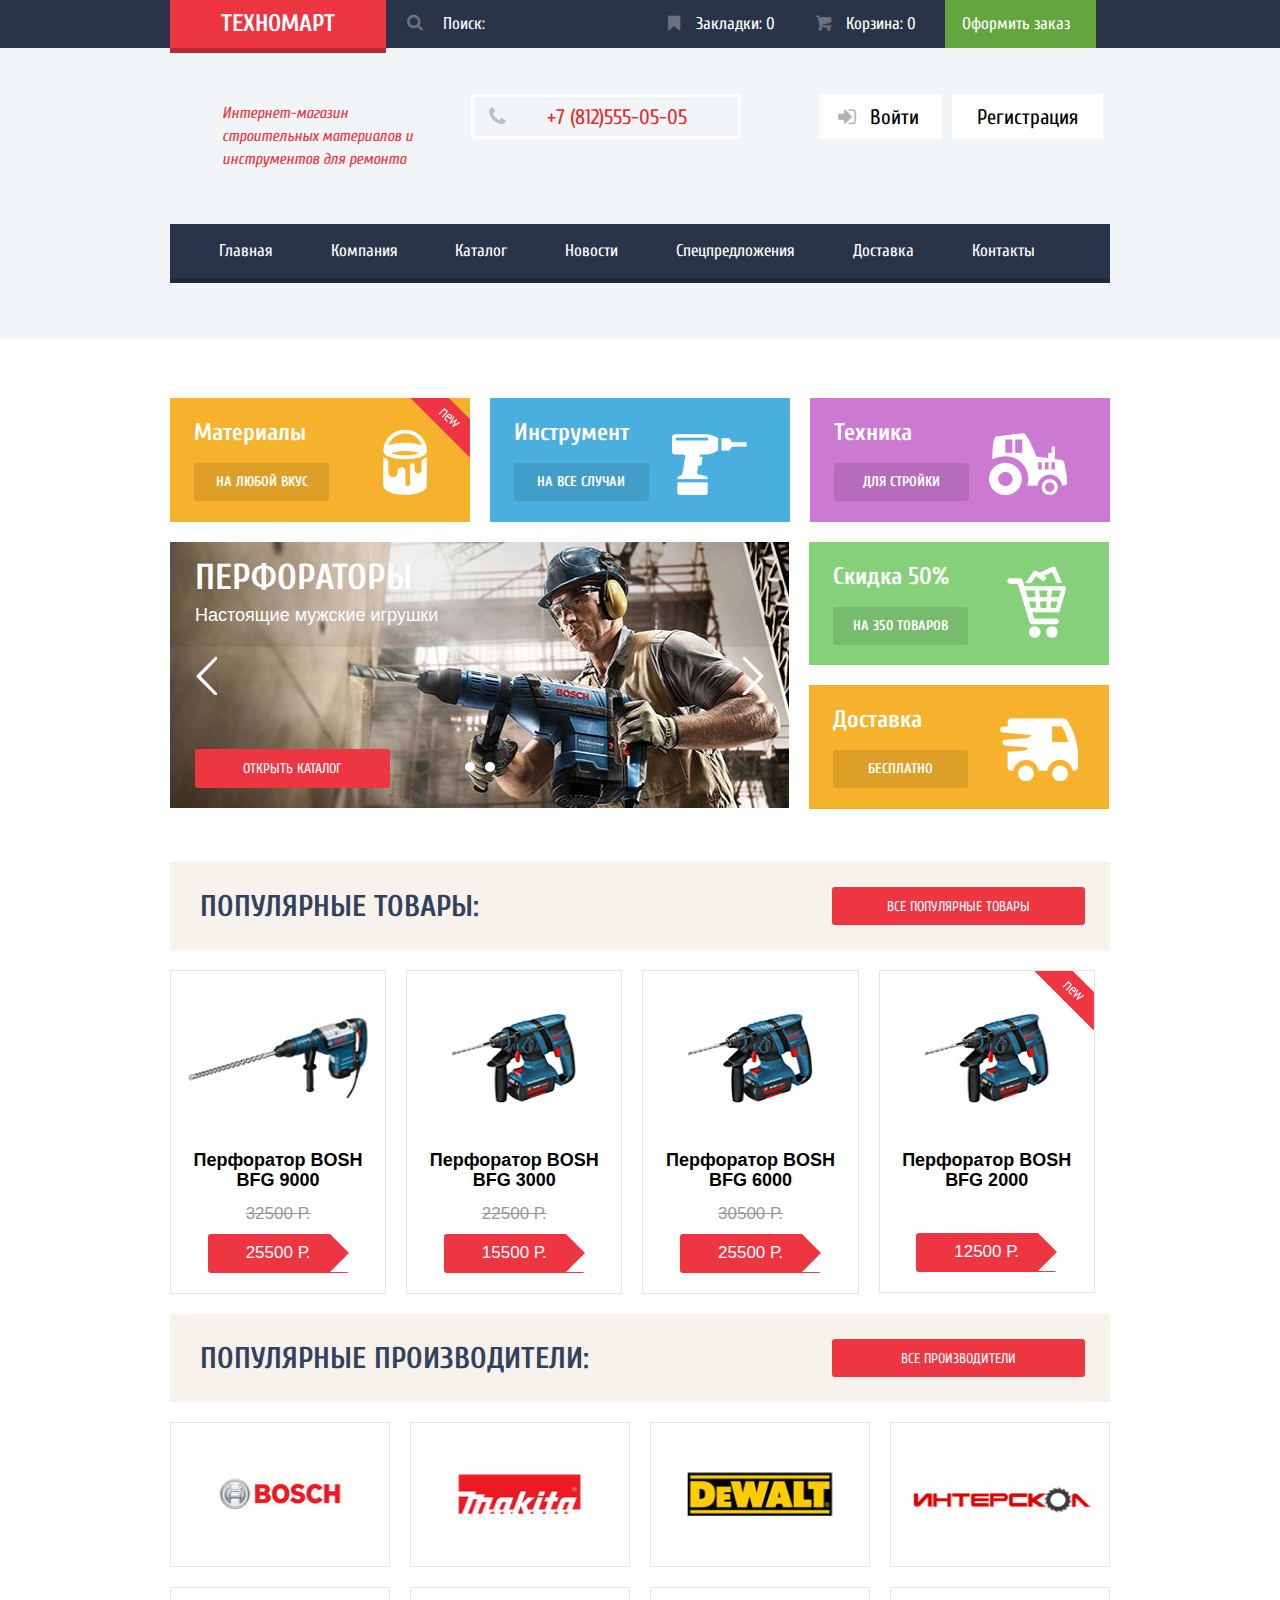
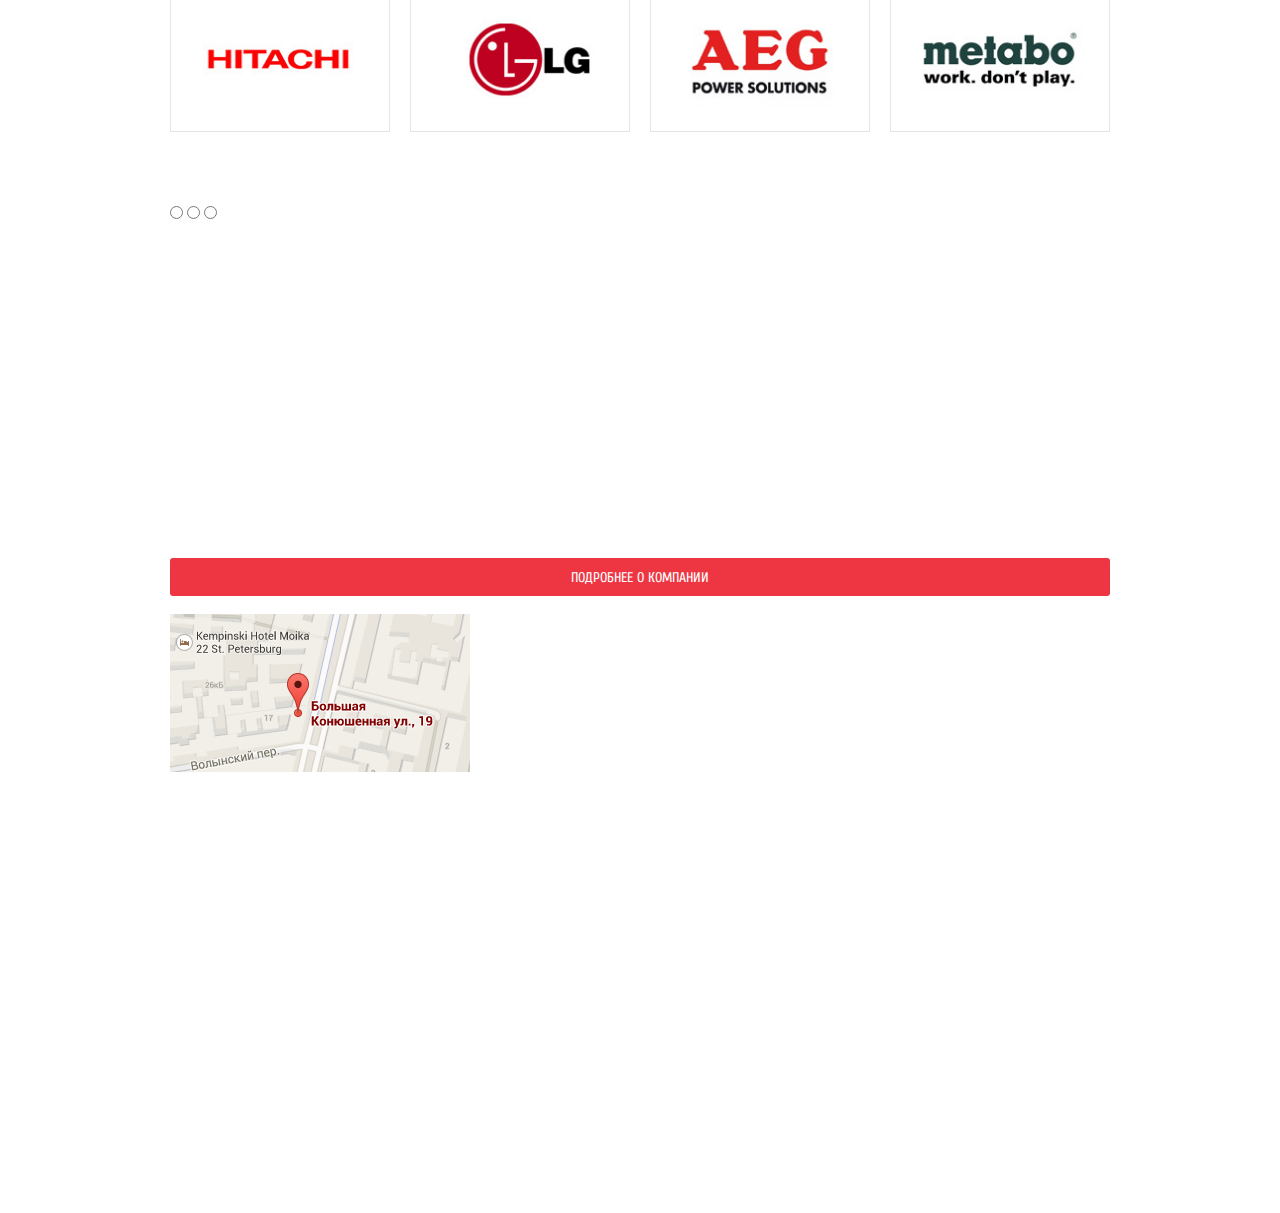
==== index.html @ 461e4fc9 "Стилизация главной" ====
<!DOCTYPE html>
<html>
  <head>
    <meta charset="utf-8">
    <meta http-equiv="X-UA-Compatible" content="IE=edge,chrome=1">
    <title>Техномарт</title>
    <meta name="description" content="">
    <meta name="viewport" content="width=device-width">
    <link href="https://fonts.googleapis.com/css?family=Cuprum:400,400i,700,700i&subset=cyrillic" rel="stylesheet">
    <link href="https://fonts.googleapis.com/css?family=PT+Sans:400,700&subset=cyrillic" rel="stylesheet">
    <link rel="stylesheet" href="css/normalize.css">
    <link rel="stylesheet" href="css/style.css">
  </head>
  <body>
    <header class="page-header">
     <div class="header-user-order clearfix">
      <div class="container">
        <h1 class="page-title">
          <a href="#" class="index-link">Техномарт</a>
        </h1>
        <div class="search-form icon-search">
          <form action="#" method="get">
            <input  class="search-input" type="search" id="search" value="Поиск: ">
            <label for="search"></label>
          </form>
        </div>
        <a href="bookmarks.html" class="user-bookmarks icon-bookmark">Закладки: <span class="bookmarks-value">0</span></a>
        <a href="basket.html" class="user-basket icon-basket">Корзина: <span class="basket-value">0</span></a>
        <a href="order.html" class="user-order-btn">Оформить заказ</a>
      </div>
     </div>
     <div class="container">
      <div class="header-user-block clearfix">
        <div class="shop-title">
          <p>Интернет-магазин строительных материалов и инструментов для ремонта<p>
        </div>
        <div class="shop-contact">
          <a href="tel:812 555 05 05" class="contact-phone icon-phone">+7 (812)555-05-05</a>
          <p class="contact-address">г. Санкт-Петербург, ул. Б. Конюшенная, д. 19/8</p>
        </div>
        <div class="shop-login">
          <a href="#" class="btn login icon-login">Войти</a>
          <a href="#" class="btn register">Регистрация</a>
        </div>
        <div class="shop-logged" style="display: none;">
          <a href="#" class="login ico-login logged">Равшан Джамшутович</a>
          <a href="#" class="order">Мои заказы</a>
          <a href="#" class="account">Личный кабинет</a>
        </div>
      </div>
      <div class="header-page-menu">
        <nav class="header-menu">
          <ul>
            <li><a href="#">Главная</a></li>
            <li><a href="#">Компания</a></li>
            <li><a href="catalog.html">Каталог</a></li>
            <li><a href="#">Новости</a></li>
            <li><a href="#">Спецпредложения</a></li>
            <li><a href="#">Доставка</a></li>
            <li><a href="#">Контакты</a></li>
          </ul>
        </nav>
      </div>
     </div>
    </header>
    <main class="container">
      <section class="page-content">
        <article class="content-item sizer-content item_ylw new">
          <p class="item-desc">Материалы</p>
          <a href="#" class="item-btn">На любой вкус</a>
        </article>
        <article class="content-item sizer-content item_bl">
          <p class="item-desc">Инструмент</p>
          <a href="#" class="item-btn">На все случаи</a>
        </article>
        <article class="content-item sizer-content item_prl">
          <p class="item-desc">Техника</p>
          <a href="#" class="item-btn">Для стройки</a>
        </article>
        <article class="slider">
          <button class="btn btn-left" type="button">Влево</button>
          <button class="btn btn-right" type="button">Вправо</button>
          <div class="slide-dots">
            <span class="dots dot-active"></span>
            <span class="dots"></span>
          </div>
          <div class="slider-inner">
            <div class="slide slide-show">
              <h3 class="slide-title">
                Перфораторы
              </h3>
              <p class="slide-desc">Настоящие мужские игрушки</p>
              <a href="catalog.html" class="link slide-btn">Открыть каталог</a>
            </div>
            <div class="slide">
              <h3 class="slide-title">
                Дрели
              </h3>
              <p class="slide-desc">Соседям на радость!</p>
              <a href="#" class="slide-btn">Открыть каталог</a>
            </div>
          </div>
        </article>
        <article class="content-item sizer-content item_grn">
          <p class="item-desc">Скидка 50%</p>
          <a href="#" class="item-btn">На 350 товаров</a>
        </article>
        <article class="content-item sizer-content item_ylw">
          <p class="item-desc">Доставка</p>
          <a href="#" class="item-btn">Бесплатно</a>
        </article>
      </section>
      <section class="popular-good">
        <div class="popular-header clearfix">
          <h2 class="popular-title">Популярные товары:</h2>
          <a href="#" class="link popular-link">Все популярные товары</a>
        </div>
        <div class="catalog-items">
          <article class="catalog-item sizer-catalog">
            <div class="item-hover">
              <a href="#" class=" item item-buy icon-basket">Купить</a>
              <a href="#" class=" item item-bookmark">В закладки</a>
            </div>
            <div class="catalog-item-img">
              <img width="220" height="175" src="img/catalog-item-1.png" alt="Перфоратор BOSH BFG 9000">
            </div>
            <h3 class="catalog-item-title">Перфоратор BOSH BFG 9000</h3>
            <p class="discount">32500 Р.</p>
            <p class="price">25500 Р.</p>
          </article>
          <article class="catalog-item sizer-catalog">
            <div class="item-hover">
              <a href="#" class="item item-buy icon-basket">Купить</a>
              <a href="#" class="item item-bookmark">В закладки</a>
            </div>
            <div class="catalog-item-img">
              <img width="220" height="175" src="img/catalog-item-2.png" alt="Перфоратор BOSH BFG 9000">
            </div>
            <h3 class="catalog-item-title">Перфоратор BOSH BFG 3000</h3>
            <p class="discount">22500 Р.</p>
            <p class="price">15500 Р.</p>
          </article>
          <article class="catalog-item sizer-catalog">
            <div class="item-hover">
              <a href="#" class="item item-buy icon-basket">Купить</a>
              <a href="#" class="item item-bookmark">В закладки</a>
            </div>
            <div class="catalog-item-img">
              <img width="220" height="175" src="img/catalog-item-3.png" alt="Перфоратор BOSH BFG 6000">
            </div>
            <h3 class="catalog-item-title">Перфоратор BOSH BFG 6000</h3>
            <p class="discount">30500 Р.</p>
            <p class="price">25500 Р.</p>
          </article>
          <article class="catalog-item sizer-catalog new">
            <div class="item-hover">
              <a href="#" class="item item-buy icon-basket">Купить</a>
              <a href="#" class="item item-bookmark">В закладки</a>
            </div>
            <div class="catalog-item-img">
              <img width="220" height="175" src="img/catalog-item-2.png" alt="Перфоратор BOSH BFG 9000">
            </div>
            <h3 class="catalog-item-title">Перфоратор BOSH BFG 2000</h3>
            <p class="discount"></p>
            <p class="price">12500 Р.</p>
          </article>
        </div>
      </section>
      <section class="popular-maker">
        <div class="popular-header clearfix">
          <h2 class="popular-title">Популярные производители:</h2>
          <a href="#" class="link popular-link">Все производители</a>
        </div>
        <div class="maker-block">
          <a class="maker-link" href="#">
            <img src="img/bosch.jpg" alt="BOSCH" width="218" height="143">
          </a>
          <a class="maker-link" href="#">
            <img src="img/makita.jpg" alt="MAKITA" width="218" height="143">
          </a>
          <a class="maker-link" href="#">
            <img src="img/dewalt.jpg" alt="DEWALT" width="218" height="143">
          </a>
          <a class="maker-link" href="#">
            <img src="img/interscol.jpg" alt="ИНТЕРСКОЛ" width="218" height="143">
          </a>
          <a class="maker-link" href="#">
            <img src="img/hitachi.jpg" alt="HITACHI" width="218" height="143">
          </a>
          <a class="maker-link" href="#">
            <img src="img/lg.jpg" alt="LG" width="218" height="143">
          </a>
          <a class="maker-link" href="#">
            <img src="img/aeg.jpg" alt="AEG" width="218" height="143">
          </a>
          <a class="maker-link" href="#">
            <img src="img/metabo.jpg" alt="METABO" width="218" height="143">
          </a>
        </div>
      </section>
      <section class="service">
        <h2 class="service-title">Сервисы</h2>
        <p class="service-desc">Хороший интернет магазин отличается от плохого не только ценами!<br>Мы стараемся изо всех сил, чтобы ваши покупки были приятными.</p>
        <div class="service-features">
          <div class="features-tab">
            <input type="radio" name="radio-btn" id="tab-1">
            <input type="radio" name="radio-btn" id="tab-2">
            <input type="radio" name="radio-btn" id="tab-3">
            <div class="tab-controls">
              <label for="tab-1" class="tab-toggle">Доставка</label>
              <label for="tab-2" class="tab-toggle">Гарантия</label>
              <label for="tab-3" class="tab-toggle">Кредит</label>
            </div>
            <div class="features-desc">
              <div class="desc-block">
                <div class="desc-text-block">
                  <h2 class="desc-title">Доставка</h2>
                  <p class="desc-text">Мы с удовольствием доставим ваш товар прямо к вашему подъезду совершенно бесплатно! Ведь мы неплохо заработаем, поднимая его на ваш на этаж!</p>
                </div>
              </div>
              <div class="desc-block">
                <div class="desc-text-block">
                  <h2 class="desc-title">Гарантия</h2>
                  <p class="desc-text">Если купленный у нас товар поломается или заискрит, а также в случае пожара, спровоцированного его возгаранием, вы всегда можете быть уверены в нашей гарантии. Мы обменяем сгоревший товар на новый. Дом уж восстановите как-нибудь сами.</p>
                </div>
              </div>
              <div class="desc-block">
                <div class="desc-text-block">
                  <h2 class="desc-title">Кредит</h2>
                  <p class="desc-text">Если купленный у нас товар поломается или заискрит, а также в случае пожара, спровоцированного его возгаранием,  вы всегда можете быть уверены в нашей гарантии. Мы обменяем сгоревший товар на новый. Дом уж восстановите как-нибудь сами.</p>
                </div>
              </div>
            </div>
          </div>
        </div>
      </section>
      <section class="about-comp">
        <div class="company">
          <h2 class="company-title">Компания &laquo;ТЕХНОМАРТ&raquo;</h2>
          <p class="company-text">Настояший мужской шопинг начинаеться здесь! Огромный выбор товаров для ремонта и строительства не оставит равнодушными любителей сэкономить на гастарбайтерах.</p>
          <p class="company-text">Мы можем доставить ваш товар в самые отдаленные точки России!</p>
          <p class="company-list-title">Техномарт работает со многими транспортными компаниями:</p>
          <ul>
            <li>Деловые линии</li>
            <li>Автотрейдинг</li>
            <li>ЖелДорЭкспедиция</li>
          </ul>
          <a href="" class="link company-more-link">Подробнее о компании</a>
        </div>
        <div class="company-contact">
          <h2 class="company-title">Контакты</h2>
          <p class="company-text"></p>
          <div class="company-maps"><img src="img/img-map.png" alt="Местоположение Техномарта"></div>
          <a href="#" class="contact-link">Заблудились? Напишите нам</a>
        </div>
      </section>
    </main>
    <section class="footer-menu">
      <div class="container">
        <div class="menu-title">
          <a href="#" class="index-link">Техномарт</a>
        </div>
        <ul class="footer-menu">
          <li><a href="#">Компания</a></li>
          <li><a href="#">Новости</a></li>
          <li><a href="#">Каталог</a></li>
          <li><a href="#">Доставка</a></li>
          <li><a href="#">Контакты</a></li>
        </ul>
        <div class="address">
          <p class="address-text">г. Санкт-Петербург, ул. Б. Конюшенная, д. 19/8<br><a href="tel:812 555 05 55" class="address-tel">+7 (812) 555-05-55</a></p>
        </div>
        <ul class="good-menu">
          <li><a href="#">Материалы</a></li>
          <li><a href="#">Техника</a></li>
          <li><a href="#">Инструменты</a></li>
          <li><a href="#">Спецпредложения</a></li>
        </ul>
      </div>
    </section>
    <footer class="page-footer">
      <div class="footer-copyright">
        <p>&copy; 2010-2016 Компания &laquo;Техномарт&raquo;<br>Все права защищены</p>
      </div>
      <div class="footer-social">
        <a href="#" class="social social-vk">ВК</a>
        <a href="#" class="social social-fb">ФБ</a>
        <a href="#" class="social social-inst">ИНСТ</a>
      </div>
      <div class="feedback">
        <p class="feedback-text">Обратная связь:<a href="mailto:mail@htmlacademy.ru" class="feedback-link">mail@htmlacademy.ru</a></p>
        <p class="feedback-text">Разработано - <a href="https://htmlacademy.ru" class="feedback-link">htmlacademy.ru</a></p>
      </div>
    </footer>
  </body>
</html>
---- css/style.css ----
@font-face {
  font-weight: normal;
  font-style: normal;

  font-family: "symbols-technomart";
  src: url("../fonts/symbols-technomart.woff") format("woff"),
       url("../fonts/symbols-technomart.woff2") format("woff2");
}

[class^="icon-"]::before,
[class*=" icon-"]::before {
  display: inline-block;
  width: 1em;
  margin-right: 0.8em;
  margin-left: 0.2em;

  font-weight: normal;
  line-height: 1em;
  font-family: "symbols-technomart";
  text-align: center;
  text-transform: none;
  text-decoration: inherit;
  font-style: normal;
  font-variant: normal;

  speak: none;
  opacity: 0.3;
  -webkit-transition: all 0.2s linear;
  transition: all 0.2s linear;
}

[class^="icon-"]:hover::before,
[class*=" icon-"]:hover::before {
  opacity: 1;
}

[class^="icon-"]:active::before,
[class*=" icon-"]:active::before {
  opacity: 0.5;
}

.icon-left::before { content: "\3c"; } /* "&lt;" */
.icon-right::before { content: "\3e"; } /* "&gt;" */
.icon-basket::before { content: "\62"; } /* "b" */
.icon-facebook::before { content: "\66"; } /* "f" */
.icon-twitter::before { content: "\74"; } /* "t" */
.icon-vk::before { content: "\76"; } /* "v" */
.icon-up::before { content: "\2c4"; } /* "˄" */
.icon-down::before { content: "\2c5"; } /* "˅" */
.icon-left-big::before { content: "\2190"; } /* "←" */
.icon-right-big::before { content: "\2192"; } /* "→" */
.icon-login::before { content: "\2386"; } /* "⎆" */
.icon-logout::before { content: "\241b"; } /* "␛" */
.icon-up-dir::before { content: "\25b2"; } /* "▲" */
.icon-down-dir::before { content: "\25bc"; } /* "▼" */
.icon-circle::before { content: "\25cb"; } /* "○" */
.icon-circle-dot::before { content: "\25cf"; } /* "●" */
.icon-star::before { content: "\2605"; } /* "★" */
.icon-check-off::before { content: "\2610"; } /* "☐" */
.icon-check-on::before { content: "\2611"; } /* "☑" */
.icon-youtube::before { content: "\f39e"; } /* "" */
.icon-home::before { content: "🏠"; } /* "\1f3e0" */
.icon-user::before { content: "👨"; } /* "\1f468" */
.icon-phone::before { content: "📞"; } /* "\1f4de" */
.icon-instagramm::before { content: "📷"; } /* "\1f4f7" */
.icon-search::before { content: "🔍"; } /* "\1f50d" */
.icon-bookmark::before { content: "🔖"; } /* "\1f516" */

body {
  margin: 0;
  padding: 0;

  font-weight: 400;
  font-size: 14px;
  line-height: 18px;
  font-family: 'Cuprum', 'Arial', sans-serif;
  color: #fff;
}

.container {
  max-width: 960px;
  margin: 0 auto;
  padding: 0 10px;
}

h1, h2, h3, p {
  margin: 0;
}

a {
  display: block;

  font-size: 17px;
  line-height: 17px;
  text-decoration: none;
  color: #ffffff;

  -webkit-transition: all 0.2s linear;

  transition: all 0.2s linear;
}

.link {
  padding: 11px 0 9px;

  font-size: 14px;
  line-height: 1.3em;
  text-align: center;
  text-transform: uppercase;

  background: #ee3643;
  border-radius: 3px;
}

.link:hover {
  background: #ca2c37;
}

.link:active {
  background: #ba2732;
}

.new::before {
  content: '';
  position: absolute;
  top: 0;
  right: 0;
  z-index: 10;

  width: 60px;
  height: 60px;

  background: url(../img/new-figure.png) no-repeat;
}

.sizer-content {
  width: 31.9%;
}

.sizer-catalog {
  width: 23%;
}

.clearfix::after {
  content: '';

  display: table;
  clear: both;
}

/*====Style Header====*/
.page-header {
  margin-bottom: 60px;
  padding-bottom: 60px;

  font-size: 0;

  background: #f1f5f7;
}

.header-user-order {
  margin-bottom: 46px;

  background: #293449;
}

.header-user-order .page-title,
.header-user-order a,
.header-user-order .search-form,
.header-user-order form{
  display: inline-block;
  vertical-align: top;
}

.header-user-order .page-title {
  width: 23%;

  text-align: center;

  background: hsl(356, 84%, 57%);
  box-shadow: 0 5px 0 hsl(356, 63%, 44%);
}

.header-user-order .page-title:hover {
  background: hsl(356, 64%, 48%);
  box-shadow: 0 5px 0 hsl(356, 63%, 37%);
}

.header-user-order .page-title:active {
  background: hsl(356, 65%, 44%);\
  box-shadow: 0 5px 0 hsl(356, 63%, 34%);
}

.page-title .index-link {
  padding: 0.5em 0 0.5em;

  font-size: 24px;
  line-height: 1em;
  text-transform: uppercase;
}

.header-user-order .search-form {
  width: 27.5%;
  padding: 14px 17px 10px;

  font-size: 17px;
  line-height: 18px;
}

.search-form .search-input {
  font-size: 17px;
  line-height: 18px;
  color: #fff;

  background: transparent;
  border: none;
  outline: none;
}

.search-form:hover,
.header-user-order .user-bookmarks:hover,
.header-user-order .user-basket:hover {
  background: #212a3a;
}

.header-user-order .user-bookmarks:active,
.header-user-order .user-basket:active {
  opacity: 0.5;
}

.header-user-order .user-bookmarks,
.header-user-order .user-basket,
.header-user-order .user-order-btn {
  width: 16%;
  padding: 15px 17px 15px;

  font-size: 17px;
  line-height: 18px;
}

.header-user-order .user-order-btn {
  background: #63a63e;
}

.header-user-order .user-order-btn:hover {
  background: #5fbb2d;
}

.header-user-order .user-order-btn:active {
  opacity: 0.6;
}

.header-user-block {
  margin-bottom: 44px;
}

.header-user-block .shop-title {
  float: left;
  width: 32%;
  padding: 8px 52px;

  font-size: 16px;
  font-weight: inherit;
  line-height: 1.45em;
  font-style: italic;
  color: #ee3643;
}

.header-user-block .shop-contact {
  float: left;
  width: 28.7%;

  text-align: center;
}

.shop-contact .contact-phone {
  padding: 9px 0 9px;
  padding-right: 42px;

  font-size: 21px;
  line-height: 0.86em;
  color: #e9292a;

  border: 3px solid #fff;
}

.shop-contact .contact-address {
  font-size: inherit;
  line-height: 24px;
  color: #000;
}

.shop-contact .icon-phone::before,
.shop-contact .icon-phone:hover::before {
  margin-right: 40px;

  color: #b7bfc8;
  opacity: 1;
}


.header-user-block .shop-login {
  float: right;
  width: 31%;
}

.shop-login .btn {
  display: inline-block;
  padding: 12px 25px;

  font-size: 21px;
  line-height: 0.86em;
  color: #000;

  background: hsl(0, 0%, 100%);
}

.shop-login .btn:hover {
  color: #ee3643;
}

.shop-login .btn:hover::before {
  color: #32425c;
}

.shop-login .btn:active {
  color: rgba(0, 0, 0, 0.6);
}

.shop-login .login {
  margin-right: 10px;
  padding-left: 14px;
  padding-right: 23px;
}

.shop-login .login:before {
  margin-right: 0.6em;
}

.shop-login .register {
  padding: 14px 25px 13px;
}

.header-page-menu {
  background: #293449;
}

.header-menu ul {
  margin: 0;
  padding: 0 20px;
  list-style: none;

  box-shadow: 0 5px 0 0 #212a3a;
}

.header-menu li {
  display: inline-block;
  vertical-align: top;
  font-size: 0;
}

.header-menu a {
  padding: 1.1em 1.7em 1.1em;

  font-size: 17px;
  line-height: 1em;
}

.header-menu a:hover {
  background: #212a3a;
}

.header-menu a:active {
  opacity: 0.6;
}

/*====Main Content====*/
.page-content {
  margin-bottom: 53px;

  font-size: 0;
}

.page-content article {
  display: inline-block;
  vertical-align: top;
}

.page-content .content-item {
  position: relative;

  padding: 0.84em 1em;
  margin-right: 20px;
  margin-bottom: 20px;

  font-size: 24px;
  font-weight: 700;
  line-height: 1.25em;

  background-repeat: no-repeat;
  background-position: bottom 27px right 43px;

}

.page-content .content-item:nth-child(3n),
.page-content .item_grn {
  margin-right: 0;
}

.item_ylw {
  background: #f6b22d;
  background-image: url(../img/paint-item.png);
}

.item_ylw:last-of-type {
  margin-right: 0;
  margin-bottom: 0;

  background-image: url(../img/auto-item.png);
  background-position: bottom 28px right 31px;
}

.item_bl {
  background: #4aafde;
  background-image: url(../img/dril-item.png);
  background-position: bottom 29px right 28px;
}

.item_prl {
  background: #cc79d1;
  background-image: url(../img/tractor-item.png);
  background-position: bottom 30px right 31px;
}

.item_grn {
  background: #85d179;
  background-image: url(../img/basket-item.png);
  background-position: bottom 25px right 45px;
}

.content-item .item-btn {
  width: 135px;
  margin-top: 15px;
  padding: 10px 0;

  font-size: 14px;
  line-height: 1.3em;
  text-transform: uppercase;
  text-align: center;

  background: rgba(0, 0, 0, 0.1);
  border-radius: 3px;
}

.content-item .item-btn:hover {
  background: rgba(0, 0, 0, 0.2);
}

.content-item .item-btn:active {
  background: rgba(0, 0, 0, 0.3);
}

.page-content .slider {
  position: relative;

  float: left;
  width: 65.9%;
  margin-right: 20px;
  overflow: hidden;
}


.slider .btn {
  position: absolute;

  width: 22px;
  height: 40px;

  background: url(../img/spritesheet.png) no-repeat;
  border: none;
  outline: none;
  cursor: pointer;
}

.slider .btn-left {
  top: 50%;
  left: 25px;

  margin-top: -20px;

  background-position: -9px -9px;
}

.slider .btn-right {
  top: 50%;
  right: 25px;

  margin-top: -20px;

  background-position: -52px -9px;
}

.slider .slide-dots {
  position: absolute;
  left: 50%;
  bottom: 36px;

  margin-left: -15px;

  width: 30px;
  height: 10px;
}

.slide-dots .dots {
  display: inline-block;

  width: 10px;
  height: 10px;
  margin-right: 10px;

  background: #fff;
  border: 2px solid #fff;
  border-radius: 50%;
}

.slide-dots .dots:last-child {
  margin-right: 0;
}

.dot-active {
  background: #ee3643;
}

.slider .slider-inner {
  font-size: 0;
}

.slider-inner .slide {
  display: none;
  vertical-align: top;
  width: 100%;
  min-height: 266px;
  padding: 20px 25px;

  background: url(../img/slide-1.png) no-repeat 100% 100%;
}

.slider-inner .slide:last-of-type {
  background-image: url(../img/slide-2.png);
}

.slide .slide-title {
  margin-bottom: 10px;

  font-size: 36px;
  font-weight: 700;
  line-height: 0.9em;
  text-transform: uppercase;
}

.slide .slide-desc {
  font-size: 18px;
  line-height: 1.3em;
  font-family: 'PTsans', sans-serif;
}

.slide .slide-btn {
  position: absolute;
  bottom: 20px;

  width: 195px;
}

.slider-inner .slide-show {
  display: block;
}

/*====Popular Good====*/
.popular-good {
  margin-bottom: 20px;
}

.popular-header {
  width: 100%;
  margin-bottom: 20px;
  padding: 25px 25px 25px 30px;

  background: #f7f3ec;
}

.popular-header .popular-title {
  float: left;
  margin-top: 5px;

  font-size: 30px;
  line-height: 1em;
  text-transform: uppercase;
  color: #32425c;
}

.popular-header .popular-link {
  float: right;
  width: 253px;
}

.popular-good .catalog-items {
  font-size: 0;
}

.catalog-items .catalog-item {
  position: relative;

  display: inline-block;
  vertical-align: top;
  margin-right: 20px;

  font-family: 'PTsans', sans-serif;
  text-align: center;

  border: 1px solid #e5e5e5;
}

.catalog-items .catalog-item:nth-child(4n) {
  margin-right: 0;
}

.catalog-item .item-hover {
  position: absolute;
  top: 0;
  left: 0;

  display: none;
  width: 100%;
  height: 175px;
  padding: 40px 0;

  text-align: center;
  text-transform: uppercase;

  background: #fff;
}

.item-hover .item {
  width: 141px;
  margin: 0 auto;
  padding: 10px;

  font-size: 14px;
  font-family: 'Cuprum', sans-serif;
  line-height: 1.3em;

  border-radius: 3px;
}

.item-hover .item-buy {
  margin-bottom: 7px;

  color: #fff;

  background: #63a63e;
  box-shadow: inset  0 -3px 0 0 #367315;
}

.item-hover .item-buy:hover {
  background-color: #5fbb2d;
}

.item-hover .item-buy:active {
  background-color: #518534;
  box-shadow: none;
}

.item-hover .item-bookmark {
  padding: 7px;
  color: #32425c;
  background: #fff;
  border: 3px solid #63a63e;
}

.item-hover .item-bookmark:hover {
  border-color: #32425c;
}

.item-hover .item-bookmark:active {
  border-color: #32425c;
  opacity: 0.3;
}

.catalog-item .catalog-item-img {
  width: 100%;
  height: 175px;

  margin-bottom: 5px;
}

.catalog-item-img img {
  max-width: 100%;
}

.catalog-item .catalog-item-title {
  padding: 0 20px;
  margin-bottom: 15px;

  font-size: 18px;
  line-height: 1.1em;
  color: #000;
}

.catalog-item .discount {
  min-height: 17px;
  margin-bottom: 11px;

  font-size: 17px;
  line-height: 1.05em;
  color: #999;
  text-decoration: line-through;
}

.catalog-item .price {
  position: relative;
  width: 141px;
  padding: 10px 0 11px;
  margin: 0 auto 20px;;

  font-size: 17px;
  line-height: 1.05em;

  background: #ee3643;
  border-radius: 3px;
  cursor: default;
}

.catalog-item .price::after {
  content: '';

  position: absolute;
  top: 0;
  right: -19px;

  width: 0;
  height: 0;
  border: 19px solid #fff;
  border-left-color: #ee3643;
}

.catalog-item:hover .item-hover {
  display: block;
}

/*====Popular Maker====*/
.popular-maker .maker-block {
  font-size: 0;
}

.maker-block .maker-link {
  display: inline-block;
  vertical-align: top;
  width: 220px;
  height: 145px;
  margin-right: 20px;
  margin-bottom: 20px;

  border: 1px solid #e5e5e5;
}

.maker-block .maker-link:nth-child(4n) {
  margin-right: 0;
}

/*====Pop*/
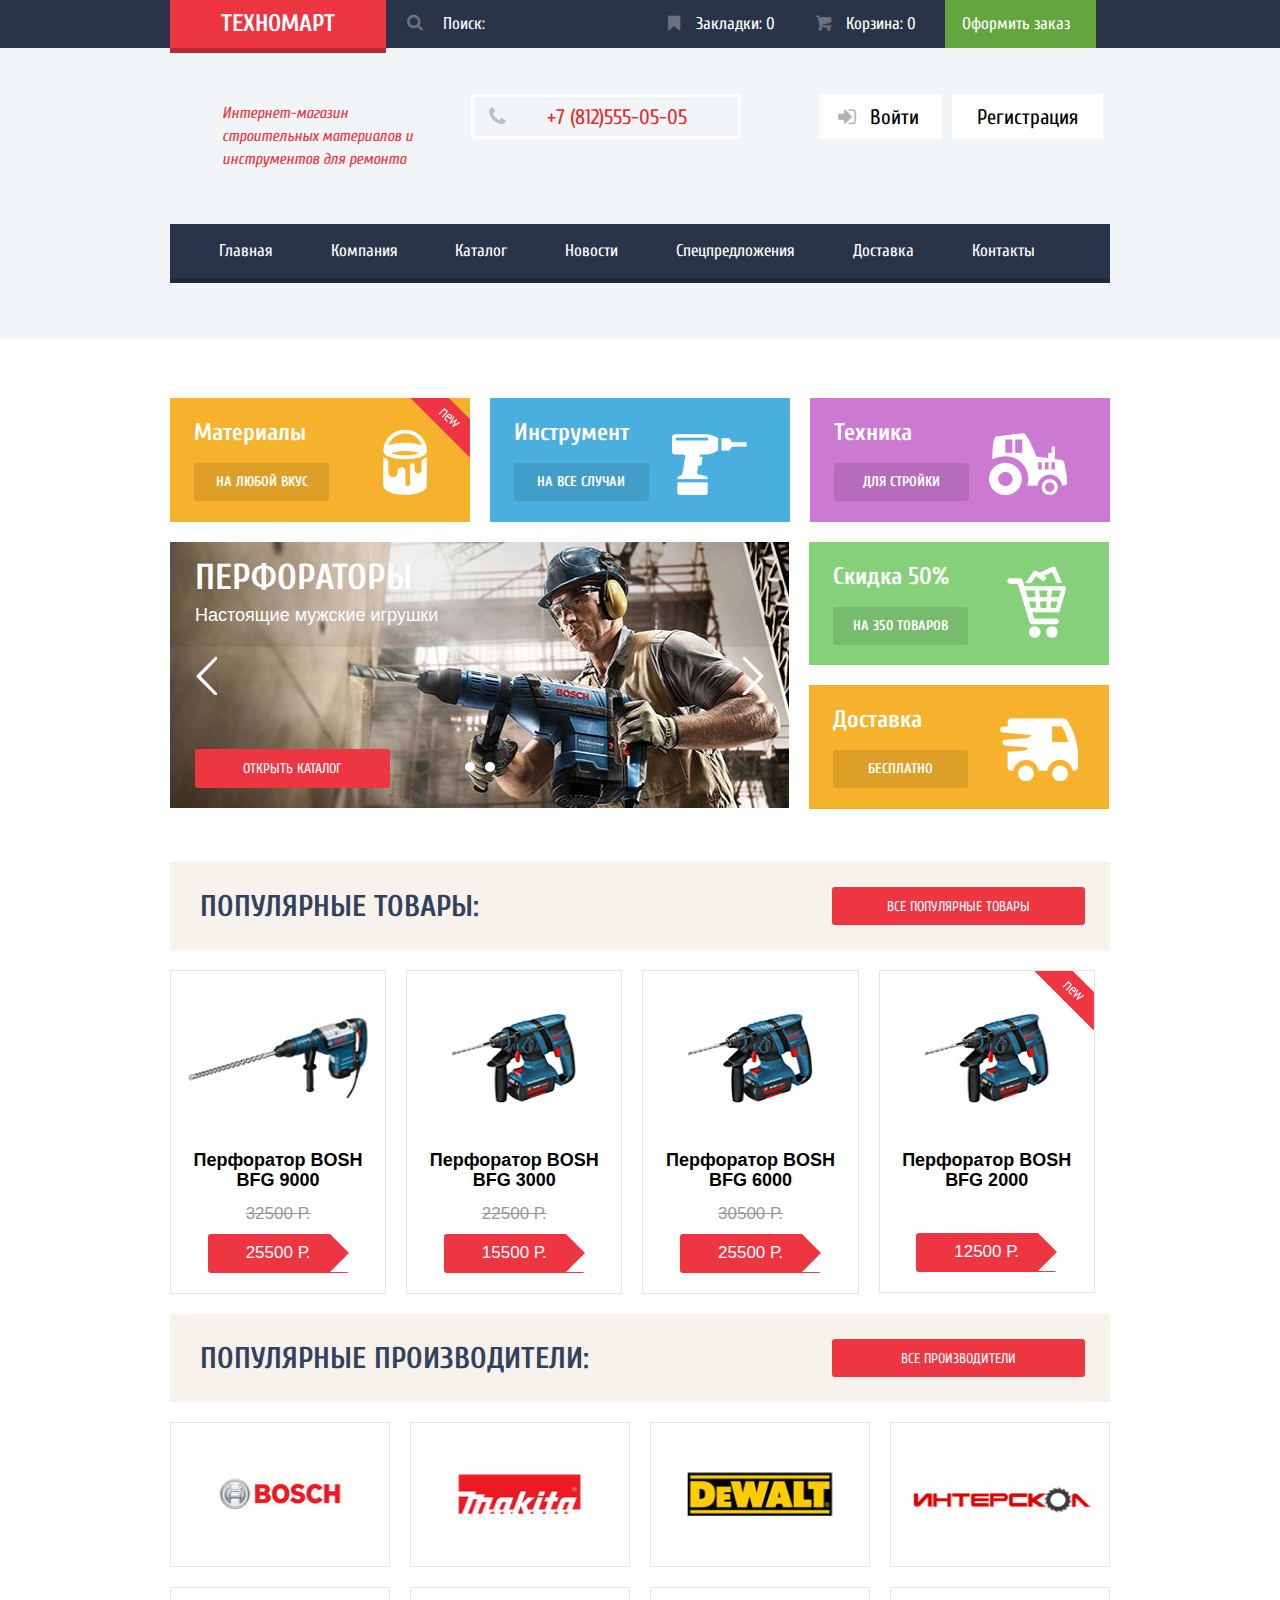
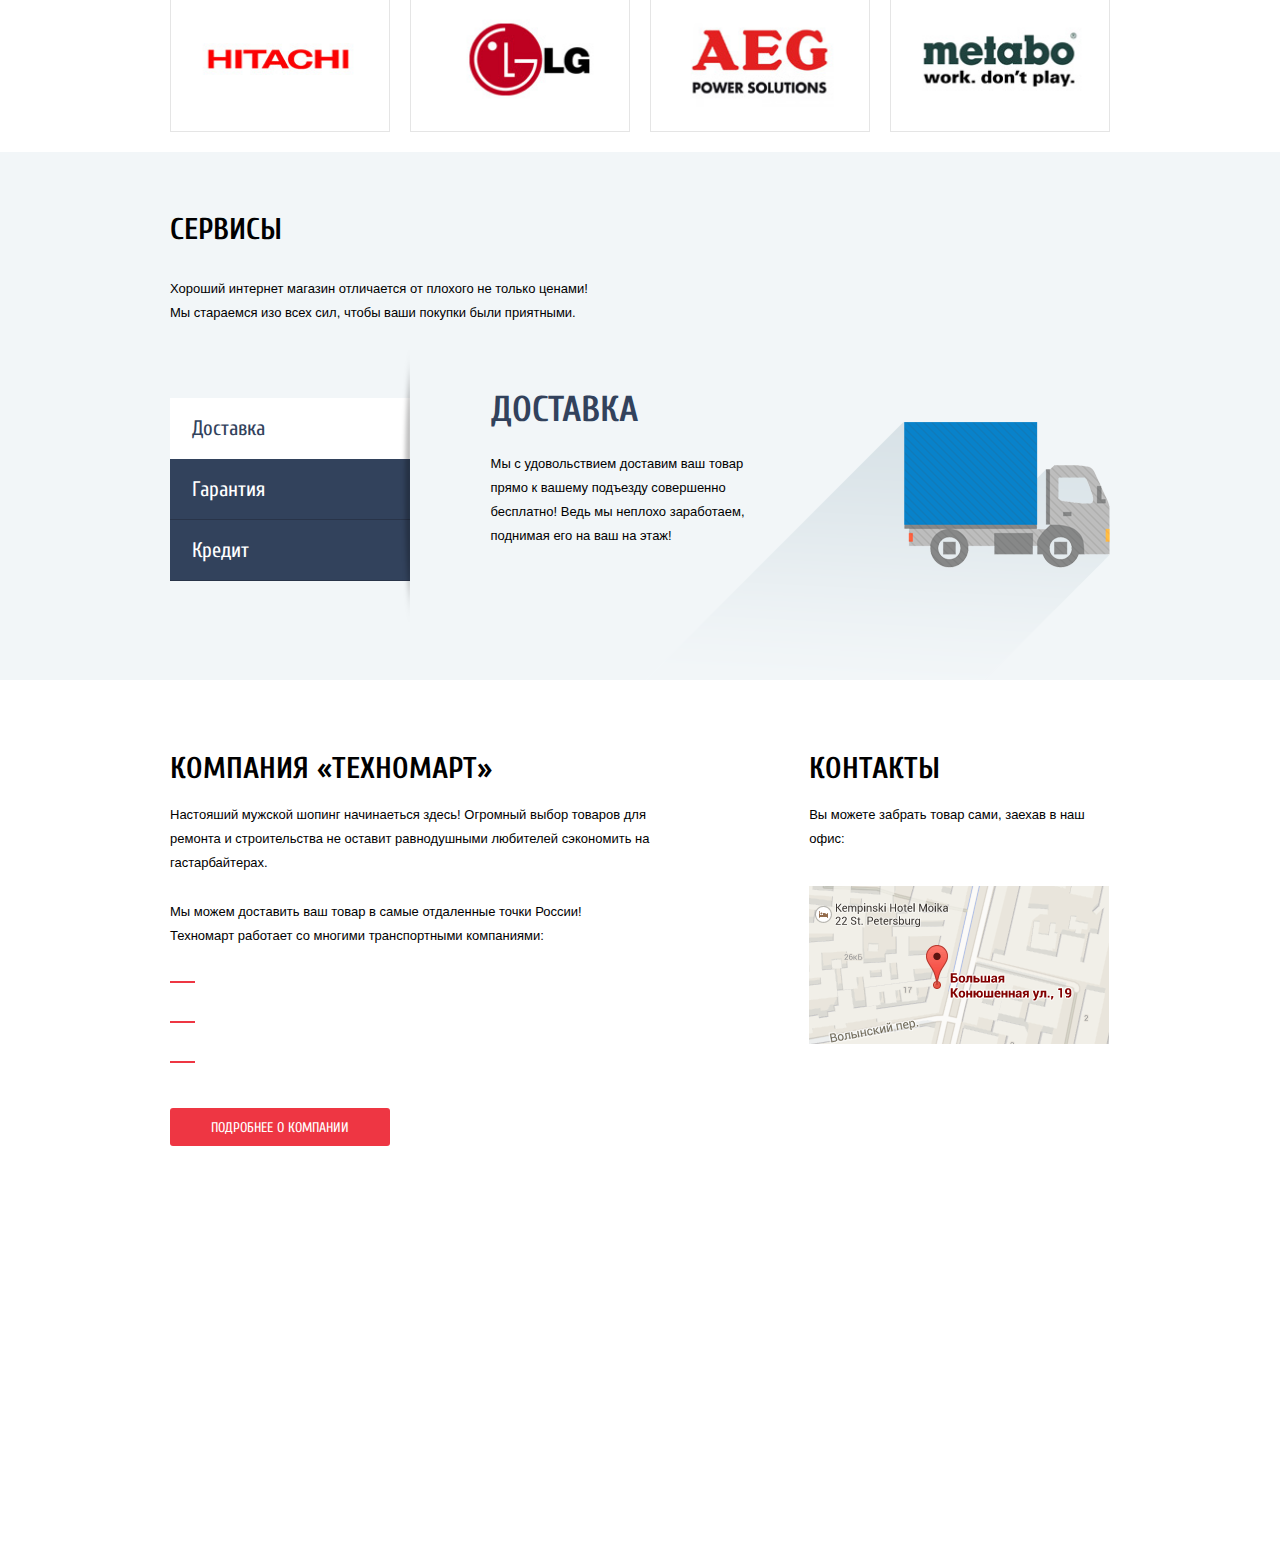
==== commit d8eea276: "Стилизация табов и карты" ====
--- a/index.html
+++ b/index.html
@@ -63,8 +63,8 @@
       </div>
      </div>
     </header>
-    <main class="container">
-      <section class="page-content">
+    <main class="page-main">
+      <section class="page-content container">
         <article class="content-item sizer-content item_ylw new">
           <p class="item-desc">Материалы</p>
           <a href="#" class="item-btn">На любой вкус</a>
@@ -110,7 +110,7 @@
           <a href="#" class="item-btn">Бесплатно</a>
         </article>
       </section>
-      <section class="popular-good">
+      <section class="popular-good container">
         <div class="popular-header clearfix">
           <h2 class="popular-title">Популярные товары:</h2>
           <a href="#" class="link popular-link">Все популярные товары</a>
@@ -166,7 +166,7 @@
           </article>
         </div>
       </section>
-      <section class="popular-maker">
+      <section class="popular-maker container">
         <div class="popular-header clearfix">
           <h2 class="popular-title">Популярные производители:</h2>
           <a href="#" class="link popular-link">Все производители</a>
@@ -199,57 +199,70 @@
         </div>
       </section>
       <section class="service">
-        <h2 class="service-title">Сервисы</h2>
-        <p class="service-desc">Хороший интернет магазин отличается от плохого не только ценами!<br>Мы стараемся изо всех сил, чтобы ваши покупки были приятными.</p>
-        <div class="service-features">
-          <div class="features-tab">
-            <input type="radio" name="radio-btn" id="tab-1">
-            <input type="radio" name="radio-btn" id="tab-2">
-            <input type="radio" name="radio-btn" id="tab-3">
+        <div class="container">
+          <div class="service-text"> 
+            <h2 class="service-title">Сервисы</h2>
+            <p class="service-desc">Хороший интернет магазин отличается от плохого не только ценами!<br>Мы стараемся изо всех сил, чтобы ваши покупки были приятными.</p>
+          </div>
+          <div class="service-features clearfix">
+            <div class="features-tab">
+              <input class="tab-1" type="radio" name="radio-btn" id="tab-1" checked>
+              <input class="tab-2" type="radio" name="radio-btn" id="tab-2">
+              <input class="tab-3" type="radio" name="radio-btn" id="tab-3">
             <div class="tab-controls">
-              <label for="tab-1" class="tab-toggle">Доставка</label>
-              <label for="tab-2" class="tab-toggle">Гарантия</label>
-              <label for="tab-3" class="tab-toggle">Кредит</label>
+              <label for="tab-1" class="tab-toggle toggle-1">Доставка</label>
+              <label for="tab-2" class="tab-toggle toggle-2">Гарантия</label>
+              <label for="tab-3" class="tab-toggle toggle-3">Кредит</label>
             </div>
             <div class="features-desc">
-              <div class="desc-block">
-                <div class="desc-text-block">
+              <div class="desc-block desc--deliver">
+                <div class="desc-wrapp">
+
                   <h2 class="desc-title">Доставка</h2>
                   <p class="desc-text">Мы с удовольствием доставим ваш товар прямо к вашему подъезду совершенно бесплатно! Ведь мы неплохо заработаем, поднимая его на ваш на этаж!</p>
+                  
                 </div>
               </div>
-              <div class="desc-block">
-                <div class="desc-text-block">
+              <div class="desc-block desc--guarantee">
+                <div class="desc-wrapp">
+
                   <h2 class="desc-title">Гарантия</h2>
                   <p class="desc-text">Если купленный у нас товар поломается или заискрит, а также в случае пожара, спровоцированного его возгаранием, вы всегда можете быть уверены в нашей гарантии. Мы обменяем сгоревший товар на новый. Дом уж восстановите как-нибудь сами.</p>
+                  
                 </div>
-              </div>
-              <div class="desc-block">
-                <div class="desc-text-block">
-                  <h2 class="desc-title">Кредит</h2>
-                  <p class="desc-text">Если купленный у нас товар поломается или заискрит, а также в случае пожара, спровоцированного его возгаранием,  вы всегда можете быть уверены в нашей гарантии. Мы обменяем сгоревший товар на новый. Дом уж восстановите как-нибудь сами.</p>
-                </div>
-              </div>
-            </div>
+               </div>
+               <div class="desc-block desc--credit">
+                 <div class="desc-wrapp">
+
+                   <h2 class="desc-title">Кредит</h2>
+                   <p class="desc-text">Залезть в долговую яму стало проще! 
+Кредитные консультанты придут вам на помощь.</p>
+                   <a class="link desc-link" href="#">Отправить заявку</a>
+
+                 </div>
+               </div>
+             </div>
+           </div>
           </div>
         </div>
       </section>
-      <section class="about-comp">
+      <section class="about-comp container clearfix">
         <div class="company">
           <h2 class="company-title">Компания &laquo;ТЕХНОМАРТ&raquo;</h2>
           <p class="company-text">Настояший мужской шопинг начинаеться здесь! Огромный выбор товаров для ремонта и строительства не оставит равнодушными любителей сэкономить на гастарбайтерах.</p>
           <p class="company-text">Мы можем доставить ваш товар в самые отдаленные точки России!</p>
-          <p class="company-list-title">Техномарт работает со многими транспортными компаниями:</p>
-          <ul>
+          <p class="company-text company-text--title">Техномарт работает со многими транспортными компаниями:</p>
+          <ul class="company-list">
             <li>Деловые линии</li>
             <li>Автотрейдинг</li>
             <li>ЖелДорЭкспедиция</li>
           </ul>
-          <a href="" class="link company-more-link">Подробнее о компании</a>
+          <a href="" class="link company-more">Подробнее о компании</a>
         </div>
         <div class="company-contact">
           <h2 class="company-title">Контакты</h2>
-          <p class="company-text"></p>
+          <p class="company-text">Вы можете забрать товар сами, 
+заехав в наш офис:</p>
           <div class="company-maps"><img src="img/img-map.png" alt="Местоположение Техномарта"></div>
           <a href="#" class="contact-link">Заблудились? Напишите нам</a>
         </div>
--- a/css/style.css
+++ b/css/style.css
@@ -747,7 +747,16 @@
   display: block;
 }
 
+.catalog-item:hover {
+  box-shadow: 0 10px 25px rgba(41, 52, 73, 0.5);
+}
+}
+
 /*====Popular Maker====*/
+.popular-maker {
+  margin-bottom: 65px;
+}
+
 .popular-maker .maker-block {
   font-size: 0;
 }
@@ -767,4 +776,217 @@
   margin-right: 0;
 }
 
-/*====Pop*/
+/*====Service====*/
+.service {
+  margin-bottom: 80px;
+  padding-top: 1px;  
+  background: #f2f6f8;  
+}
+
+.service .service-text{
+   margin-top: 65px;
+   margin-bottom: 25px;
+}
+
+.service-text .service-title {
+  margin-bottom: 35px;
+
+  font-size: 30px;
+  line-height: 24px;
+  color: #000;
+  text-transform: uppercase;
+}
+
+.service-text .service-desc {
+  margin-bottom: 15px;
+
+  font-size: 13px;
+  font-family: 'PTsans', sans-serif;
+  line-height: 24px;
+  color: #000;
+}
+
+.features-tab input {
+  display: none;
+}
+
+.service-features .tab-controls {
+  position: relative;
+  float: left;
+  width: 25.5%;
+  padding: 48px 0;
+  margin-right: 80px;
+}
+
+.service-features .tab-controls::before {
+  content: '';
+  position: absolute;
+  top: 0;
+  bottom: 0;
+  right: 0;
+  z-index: 10;
+
+  width: 10px;
+
+  background: url(../img/shadow.png) no-repeat 0 0; 
+}
+
+.tab-controls .tab-toggle {
+  display: block;
+  width: 100%;
+  padding: 15px 22px 16px;
+
+  font-size: 21px;
+  line-height: 30px;  
+
+  background: #32425c;
+  box-shadow: inset 0 -1px 0 #293449;
+} 
+
+.tab-1:checked ~ .tab-controls .toggle-1,
+.tab-2:checked ~ .tab-controls .toggle-2,
+.tab-3:checked ~ .tab-controls .toggle-3 {
+  color: #32425c;
+  background: #fff;
+  box-shadow: none;
+}
+
+ .service-features .features-desc{
+  float: right;
+  width: 65.9%;
+}
+
+.features-desc .desc-block {
+  width: 100%;
+  min-height: 330px;
+  padding: 48px 0 0;  
+}
+
+.desc-block .desc-wrapp {
+  width: 44.3%;
+}
+
+.desc-wrapp .desc-title {
+  margin-bottom: 30px;
+
+  font-size: 36px;
+  line-height: 24px;
+  color: #32425c;
+  text-transform: uppercase;
+}
+
+.desc-wrapp .desc-text {  
+  font-size: 13px;
+  font-family: 'PTsans', sans-serif;
+  line-height: 24px;
+  color: #000;
+}
+
+.desc--credit .desc-text {
+  margin-bottom: 30px;
+}
+
+.desc--guarantee .desc-wrapp {
+  width: 61%;
+}
+
+.desc-wrapp .desc-link {
+  width: 71%;
+}
+
+.desc--deliver {
+  display: none;
+
+  background: url(../img/service-auto.png) no-repeat;
+  background-position: top 72px right 0;
+}
+
+.desc--guarantee{
+  display: none;  
+
+  background: url(../img/service-guarantee.png) no-repeat;
+  background-position: top 48px right 0;  
+}
+
+.desc--credit {
+  display: none;
+
+  background: url(../img/service-credit.png) no-repeat;
+  background-position: top 48px right 0  
+} 
+
+.tab-1:checked ~ .features-desc .desc--deliver,
+.tab-2:checked ~ .features-desc .desc--guarantee,
+.tab-3:checked ~ .features-desc .desc--credit {
+  display: block;
+}
+
+/*====About Company====*/
+.about-comp .company {
+  float: left;
+  width: 55.3%;  
+}
+
+.company-title {
+  margin-bottom: 25px;
+
+  font-size: 30px;
+  text-transform: uppercase;
+  color: #000;
+}
+
+.about-comp .company-text {
+  margin-bottom: 25px;
+
+  font-size: 13px;
+  font-family: "PTsans",sans-serif;
+  line-height: 24px;
+  color: #000;
+}
+
+.company .company-text:nth-of-type(2) {
+  margin-bottom: 0;
+}
+
+.company .company-list {
+  margin: 0;
+  margin-bottom: 35px;
+  padding: 0;
+  list-style: none;
+}
+
+.company-list li {
+  position: relative;
+  margin-bottom: 20px;
+  padding-left: 35px;
+
+  font-size: 18px;
+  line-height: 20px;
+  font-weight: 700;
+}
+
+.company-list li::before {
+  content: '';
+  position: absolute;
+  top: 50%;
+  left: 0;
+
+  width: 25px;
+  height: 2px;
+  margin-top: -2px;
+
+  background: #ee3643;
+}
+
+.company .company-more {
+  width: 42.3%;
+}
+
+.about-comp .company-contact {
+  float: right;
+  width: 32%;
+}
+
+.company-contact .company-text {
+  margin-bottom: 35px;
+}
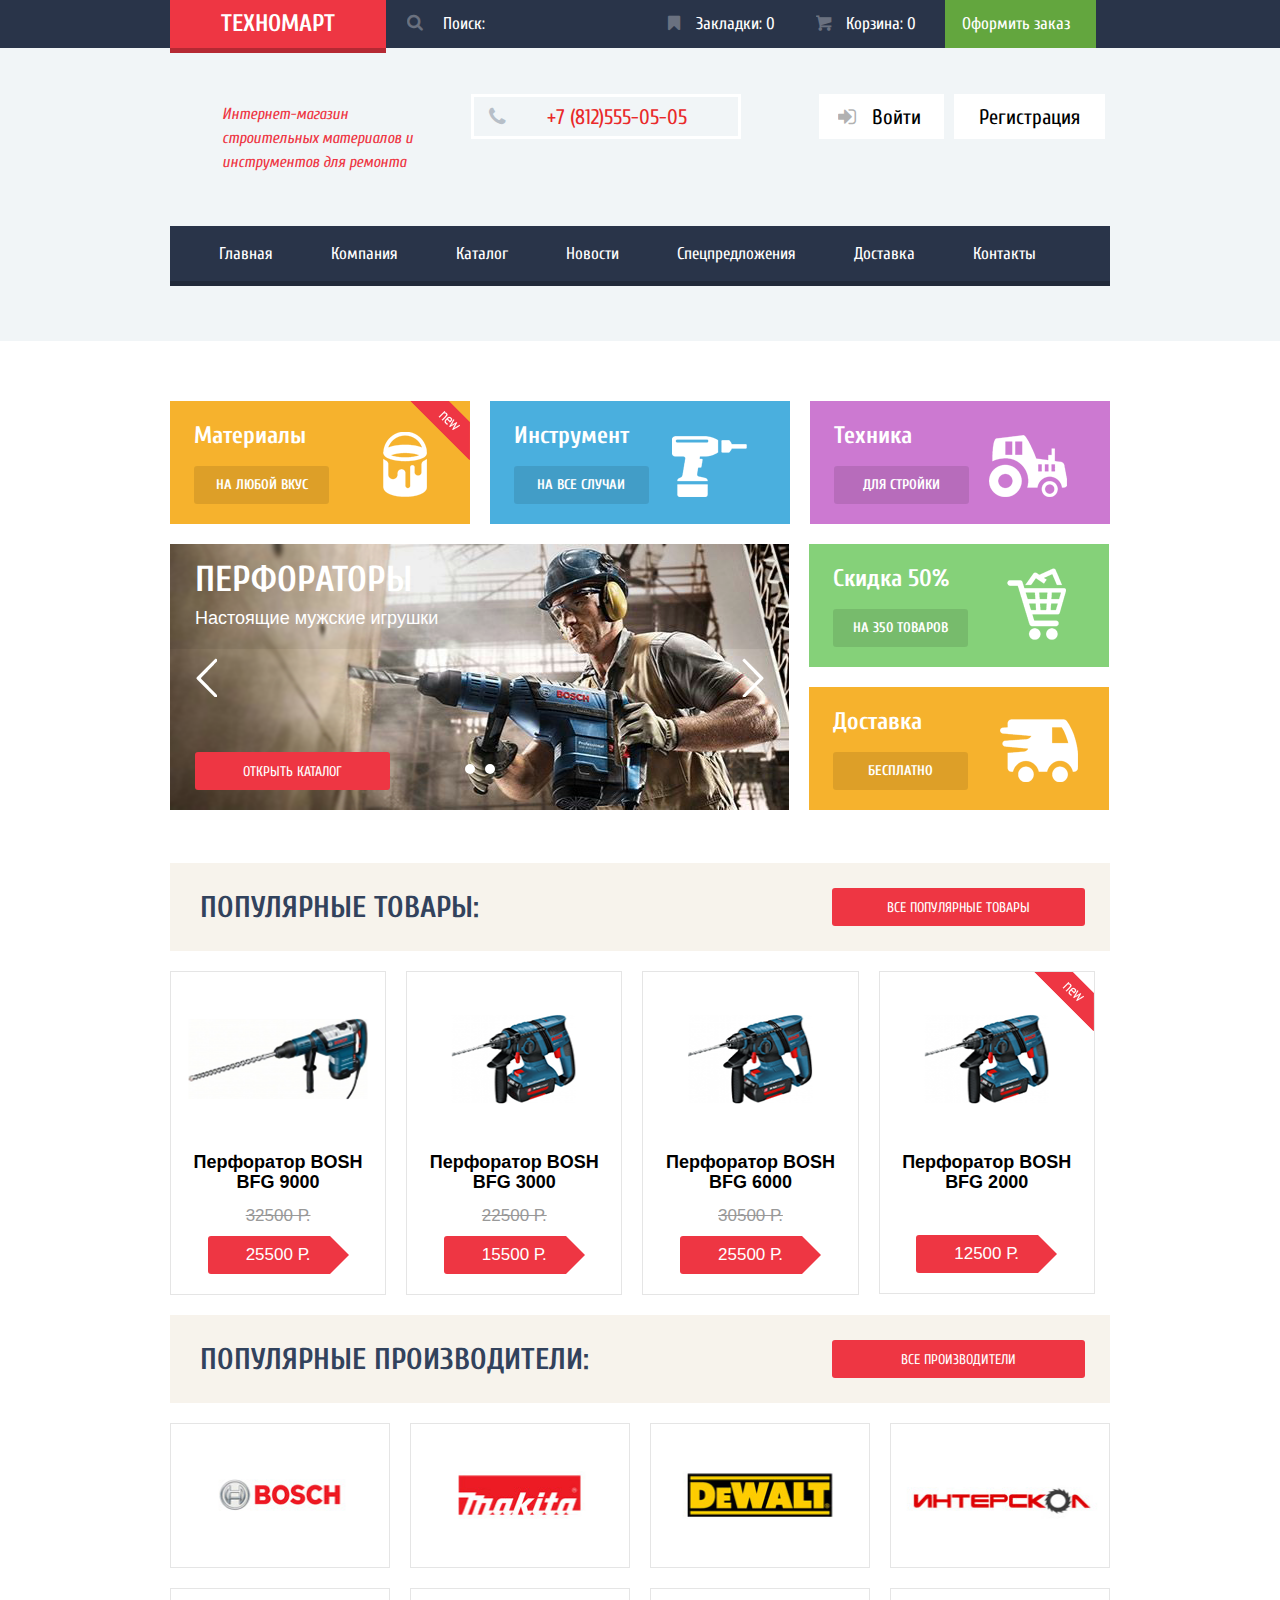
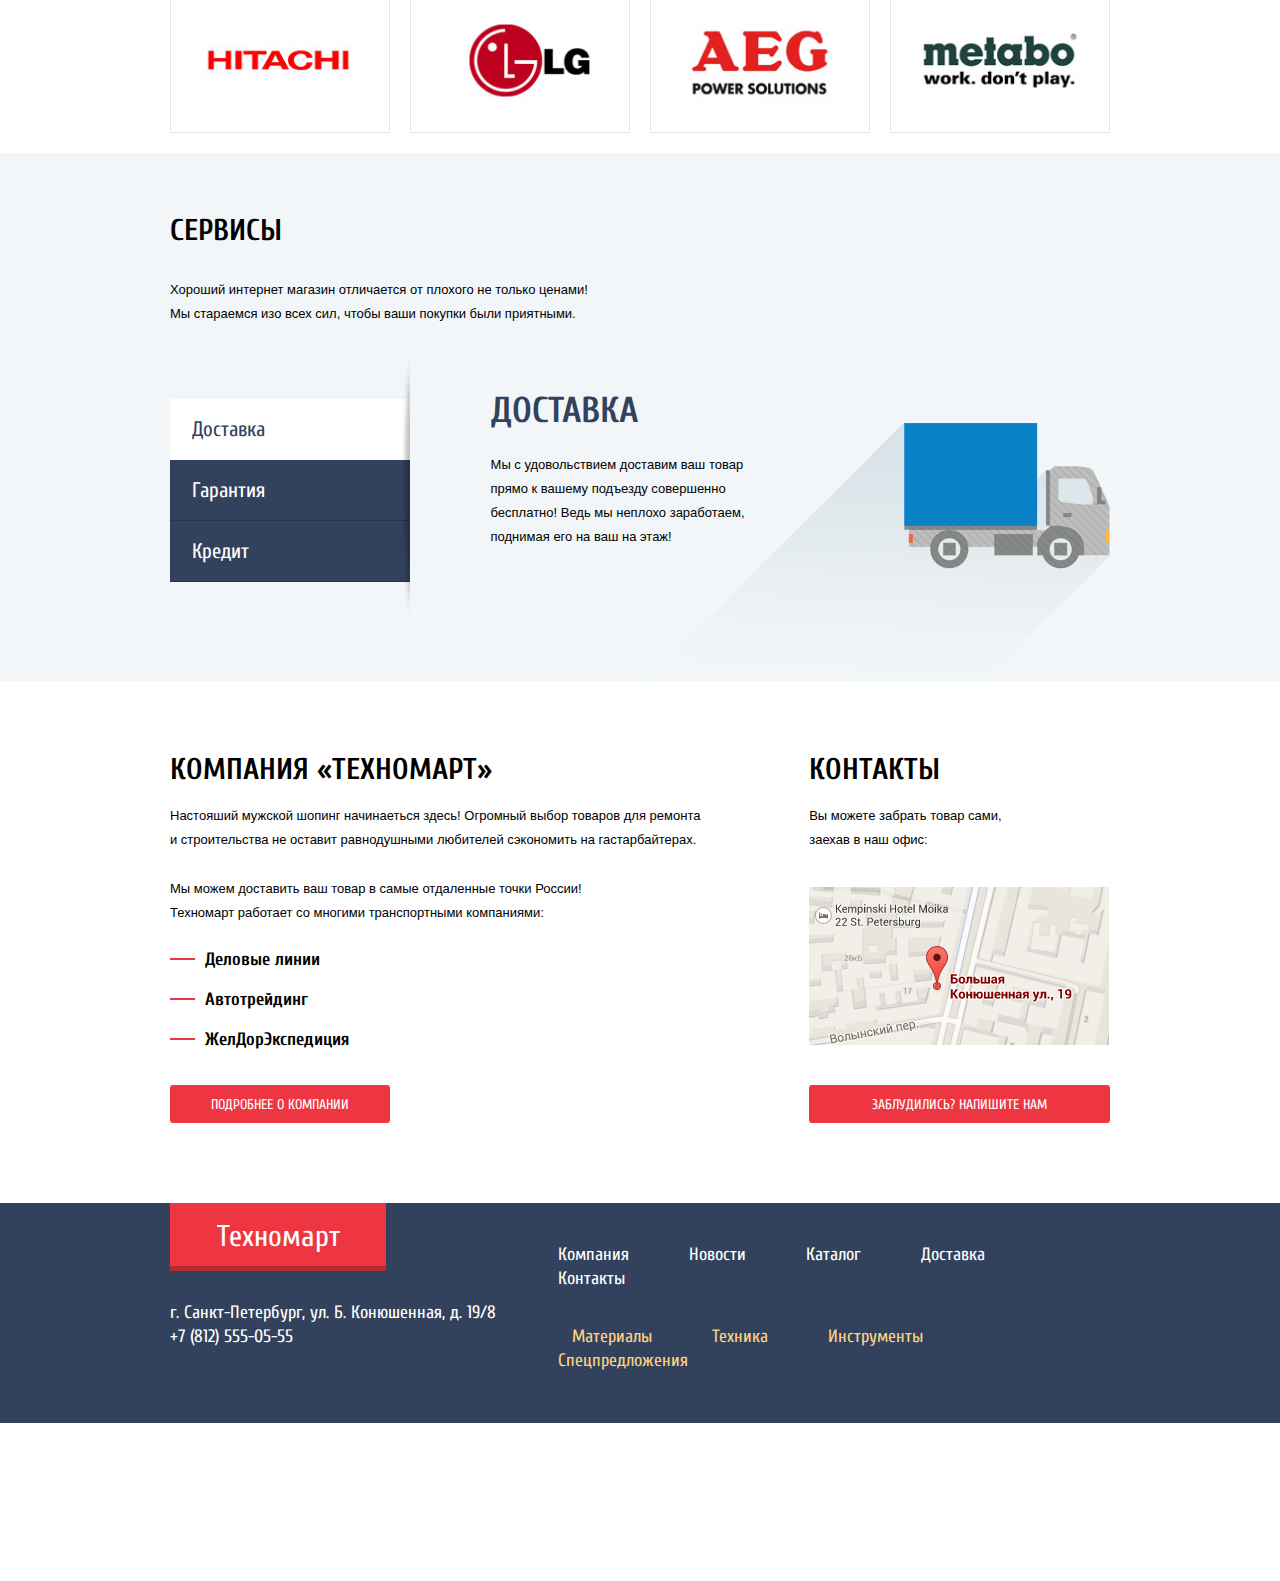
==== commit a6c97da1: "Меню футера" ====
--- a/index.html
+++ b/index.html
@@ -261,19 +261,19 @@
         </div>
         <div class="company-contact">
           <h2 class="company-title">Контакты</h2>
-          <p class="company-text">Вы можете забрать товар сами, 
+          <p class="company-text">Вы можете забрать товар сами,<br> 
 заехав в наш офис:</p>
-          <div class="company-maps"><img src="img/img-map.png" alt="Местоположение Техномарта"></div>
-          <a href="#" class="contact-link">Заблудились? Напишите нам</a>
+          <div class="company-maps"><iframe src="https://www.google.com/maps/embed?pb=!1m18!1m12!1m3!1d1998.5989424124036!2d30.32089461615364!3d59.93879686904783!2m3!1f0!2f0!3f0!3m2!1i1024!2i768!4f13.1!3m3!1m2!1s0x4696310fca5ba729%3A0xea9c53d4493c879f!2z0JHQvtC70YzRiNCw0Y8g0JrQvtC90Y7RiNC10L3QvdCw0Y8g0YPQuy4sIDE5LCDQodCw0L3QutGCLdCf0LXRgtC10YDQsdGD0YDQsywgMTkxMTg2!5e0!3m2!1sru!2sru!4v1474476290304" width="300" height="158" allowfullscreen></iframe></div>
+          <a href="#" class="link contact-link">Заблудились? Напишите нам</a>
         </div>
       </section>
     </main>
-    <section class="footer-menu">
+    <section class="footer-menu clearfix">
       <div class="container">
         <div class="menu-title">
-          <a href="#" class="index-link">Техномарт</a>
-        </div>
-        <ul class="footer-menu">
+          <a href="#" class="menu-link index-link">Техномарт</a>
+        </div>
+        <ul class="footer-list">
           <li><a href="#">Компания</a></li>
           <li><a href="#">Новости</a></li>
           <li><a href="#">Каталог</a></li>
@@ -283,7 +283,7 @@
         <div class="address">
           <p class="address-text">г. Санкт-Петербург, ул. Б. Конюшенная, д. 19/8<br><a href="tel:812 555 05 55" class="address-tel">+7 (812) 555-05-55</a></p>
         </div>
-        <ul class="good-menu">
+        <ul class="footer-list footer-list--good">
           <li><a href="#">Материалы</a></li>
           <li><a href="#">Техника</a></li>
           <li><a href="#">Инструменты</a></li>
--- a/css/style.css
+++ b/css/style.css
@@ -100,11 +100,17 @@
   transition: all 0.2s linear;
 }
 
+ul {
+  margin: 0;
+  padding: 0;
+  list-style: none;
+}
+
 .link {
   padding: 11px 0 9px;
 
   font-size: 14px;
-  line-height: 1.3em;
+  line-height: 18px;
   text-align: center;
   text-transform: uppercase;
 
@@ -177,25 +183,25 @@
 
   text-align: center;
 
-  background: hsl(356, 84%, 57%);
-  box-shadow: 0 5px 0 hsl(356, 63%, 44%);
+  background: #ee3643;
+  box-shadow: 0 5px 0 #b52933;
 }
 
 .header-user-order .page-title:hover {
-  background: hsl(356, 64%, 48%);
-  box-shadow: 0 5px 0 hsl(356, 63%, 37%);
+  background: #ca2c37;
+  box-shadow: 0 5px 0 #9a212a;
 }
 
 .header-user-order .page-title:active {
-  background: hsl(356, 65%, 44%);\
-  box-shadow: 0 5px 0 hsl(356, 63%, 34%);
+  background: #ba2732;
+  box-shadow: 0 5px 0 #8e1e26;
 }
 
 .page-title .index-link {
-  padding: 0.5em 0 0.5em;
+  padding: 12px 0 12px;
 
   font-size: 24px;
-  line-height: 1em;
+  line-height: 24px;
   text-transform: uppercase;
 }
 
@@ -261,7 +267,7 @@
 
   font-size: 16px;
   font-weight: inherit;
-  line-height: 1.45em;
+  line-height: 24px;
   font-style: italic;
   color: #ee3643;
 }
@@ -278,7 +284,7 @@
   padding-right: 42px;
 
   font-size: 21px;
-  line-height: 0.86em;
+  line-height: 18px;
   color: #e9292a;
 
   border: 3px solid #fff;
@@ -309,7 +315,7 @@
   padding: 12px 25px;
 
   font-size: 21px;
-  line-height: 0.86em;
+  line-height: 18px;
   color: #000;
 
   background: hsl(0, 0%, 100%);
@@ -334,7 +340,7 @@
 }
 
 .shop-login .login:before {
-  margin-right: 0.6em;
+  margin-right: 14px;
 }
 
 .shop-login .register {
@@ -360,10 +366,10 @@
 }
 
 .header-menu a {
-  padding: 1.1em 1.7em 1.1em;
+  padding: 19px 29px;
 
   font-size: 17px;
-  line-height: 1em;
+  line-height: 17px;
 }
 
 .header-menu a:hover {
@@ -389,13 +395,13 @@
 .page-content .content-item {
   position: relative;
 
-  padding: 0.84em 1em;
+  padding: 20px 24px;
   margin-right: 20px;
   margin-bottom: 20px;
 
   font-size: 24px;
   font-weight: 700;
-  line-height: 1.25em;
+  line-height: 30px;
 
   background-repeat: no-repeat;
   background-position: bottom 27px right 43px;
@@ -444,7 +450,7 @@
   padding: 10px 0;
 
   font-size: 14px;
-  line-height: 1.3em;
+  line-height: 18px;
   text-transform: uppercase;
   text-align: center;
 
@@ -554,13 +560,13 @@
 
   font-size: 36px;
   font-weight: 700;
-  line-height: 0.9em;
+  line-height: 32px;
   text-transform: uppercase;
 }
 
 .slide .slide-desc {
   font-size: 18px;
-  line-height: 1.3em;
+  line-height: 24px;
   font-family: 'PTsans', sans-serif;
 }
 
@@ -647,7 +653,7 @@
 
   font-size: 14px;
   font-family: 'Cuprum', sans-serif;
-  line-height: 1.3em;
+  line-height: 18px;
 
   border-radius: 3px;
 }
@@ -702,7 +708,7 @@
   margin-bottom: 15px;
 
   font-size: 18px;
-  line-height: 1.1em;
+  line-height: 20px;
   color: #000;
 }
 
@@ -711,7 +717,7 @@
   margin-bottom: 11px;
 
   font-size: 17px;
-  line-height: 1.05em;
+  line-height: 18px;
   color: #999;
   text-decoration: line-through;
 }
@@ -723,7 +729,7 @@
   margin: 0 auto 20px;;
 
   font-size: 17px;
-  line-height: 1.05em;
+  line-height: 17px;
 
   background: #ee3643;
   border-radius: 3px;
@@ -922,17 +928,21 @@
 }
 
 /*====About Company====*/
+.about-comp {
+  margin-bottom: 80px;
+  color: #000;
+}
+
 .about-comp .company {
   float: left;
-  width: 55.3%;  
-}
-
-.company-title {
+  width: 57%;  
+}
+
+.about-comp .company-title {
   margin-bottom: 25px;
 
   font-size: 30px;
-  text-transform: uppercase;
-  color: #000;
+  text-transform: uppercase;  
 }
 
 .about-comp .company-text {
@@ -940,19 +950,15 @@
 
   font-size: 13px;
   font-family: "PTsans",sans-serif;
-  line-height: 24px;
-  color: #000;
+  line-height: 24px;  
 }
 
 .company .company-text:nth-of-type(2) {
   margin-bottom: 0;
 }
 
-.company .company-list {
-  margin: 0;
-  margin-bottom: 35px;
-  padding: 0;
-  list-style: none;
+.company .company-list {  
+  margin-bottom: 35px;  
 }
 
 .company-list li {
@@ -979,7 +985,7 @@
 }
 
 .company .company-more {
-  width: 42.3%;
+  width: 41%;
 }
 
 .about-comp .company-contact {
@@ -987,6 +993,105 @@
   width: 32%;
 }
 
-.company-contact .company-text {
+.company-contact .company-text {  
   margin-bottom: 35px;
 }
+
+.company-contact .company-maps {
+  width: 300px;
+  height: 158px;
+  margin-bottom: 40px;
+
+  background: url(../img/img-map.png) no-repeat;
+}
+
+.company-maps iframe {
+  border: 0;
+  outline: 0;
+}
+
+/*====Footer====*/
+.footer-menu {
+  padding-bottom: 50px;
+
+  background: #32425c;
+}
+
+.footer-menu a,
+.footer-menu p {
+  font-size: 18px;
+  line-height: 24px;
+}
+
+.footer-menu .menu-title {
+  float: left;
+  width: 23%;
+
+  text-align: center;
+
+  background: #ee3643;
+  box-shadow: inset 0 -5px 0 0 #b52933;
+}
+
+.menu-title .menu-link {  
+  padding: 19px;
+
+  font-size: 30px;
+  line-height: 30px;
+}
+
+.footer-menu .menu-title:hover {
+  background: #ca2c37;
+  box-shadow: inset 0 -5px 0 #9a212a;
+}
+
+.footer-menu .menu-title:active {
+  background: #ba2732;
+  box-shadow: inset 0 -5px 0 #8e1e26;
+}
+
+.footer-menu .footer-list {
+  float: right;
+  width: 58.7%;
+  margin-top: 40px;
+  padding-bottom: 10px;
+
+  font-size: 0;
+}
+
+.footer-list li {
+  display: inline-block;
+  vertical-align: bottom;
+  margin-right: 60px;  
+}
+
+.footer-list li:last-child {
+  margin-right: 0;
+}
+
+.footer-menu .address {
+  float: left;
+  width: 35%;
+  margin-top: 30px;  
+}
+
+.footer-menu .footer-list--good {  
+  margin-top: 24px;  
+  padding: 0;  
+}
+
+.footer-list--good a {
+  color: #ffd180;
+}
+
+.footer-list--good li:first-child {
+  margin-left: 14px;
+}
+
+.footer-list a:hover {
+  text-decoration: underline;
+}
+
+.footer-list a:active {
+  opacity: 0.5;
+}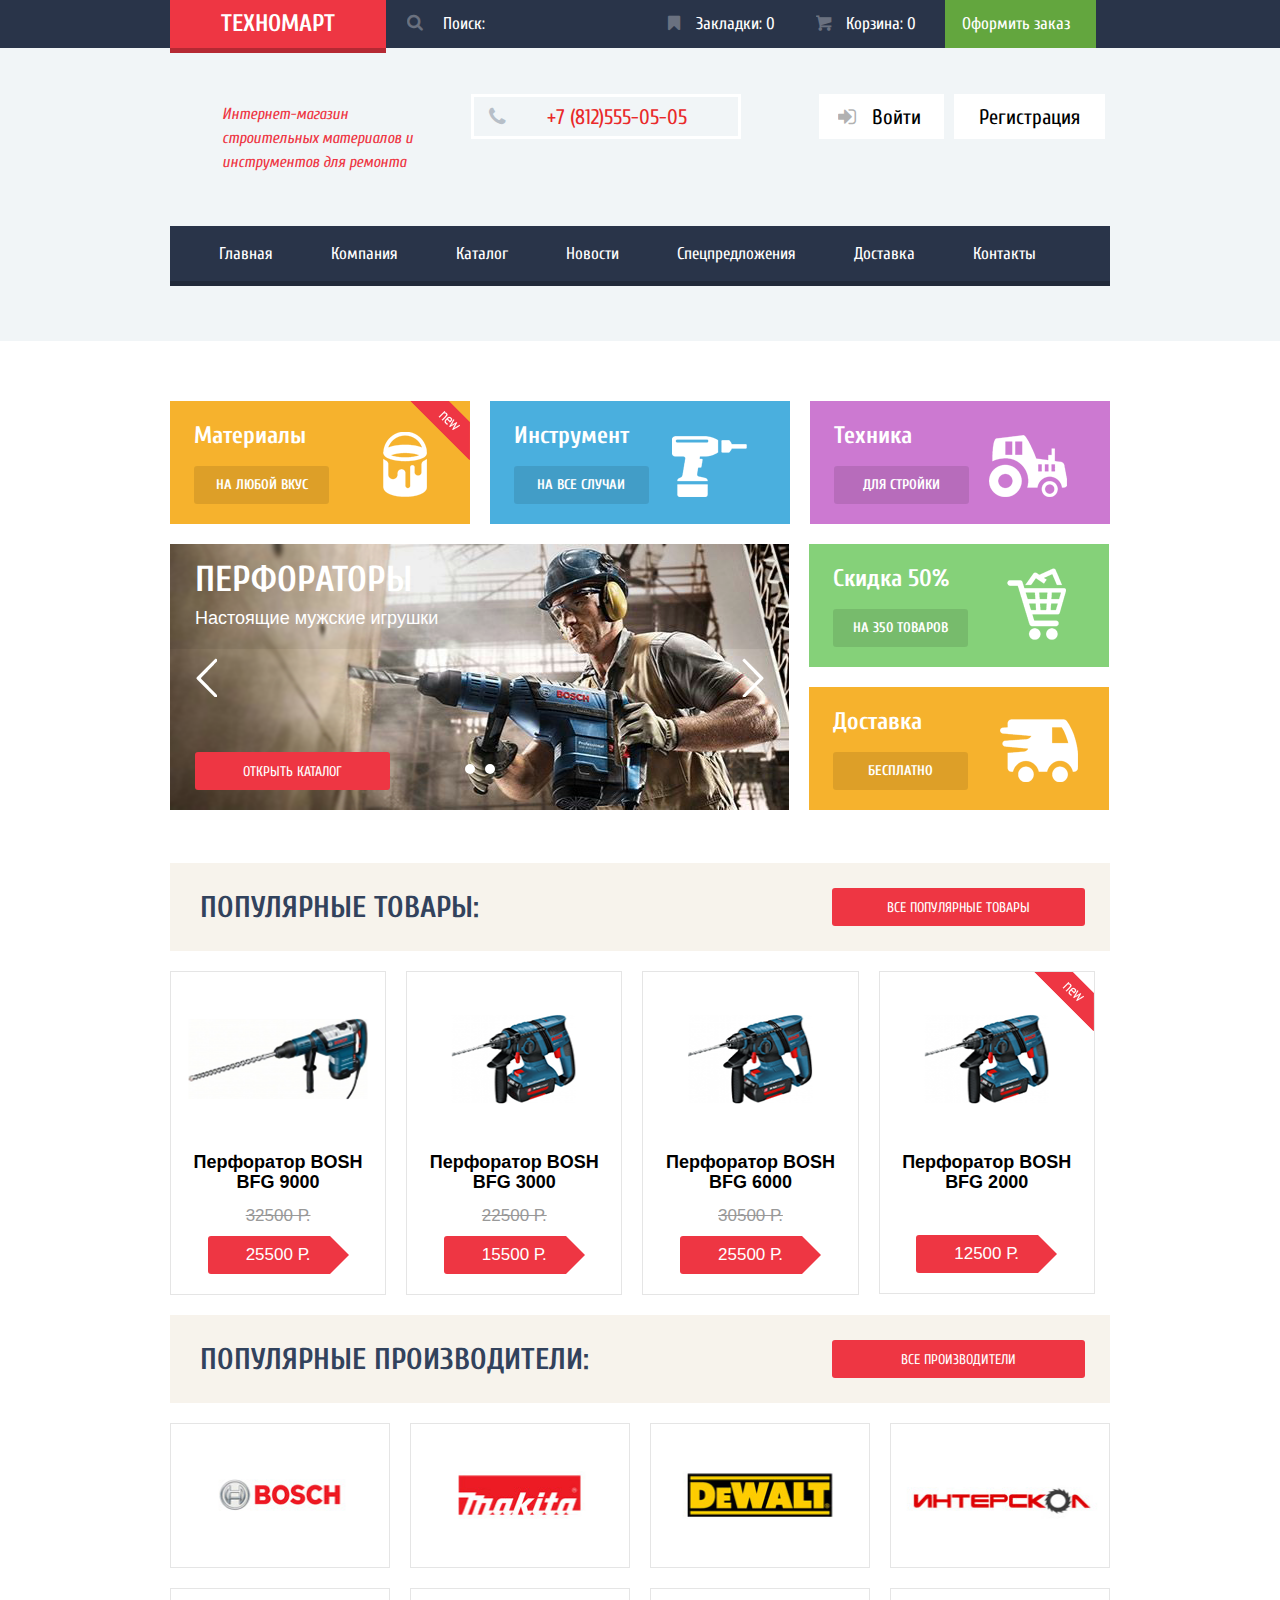
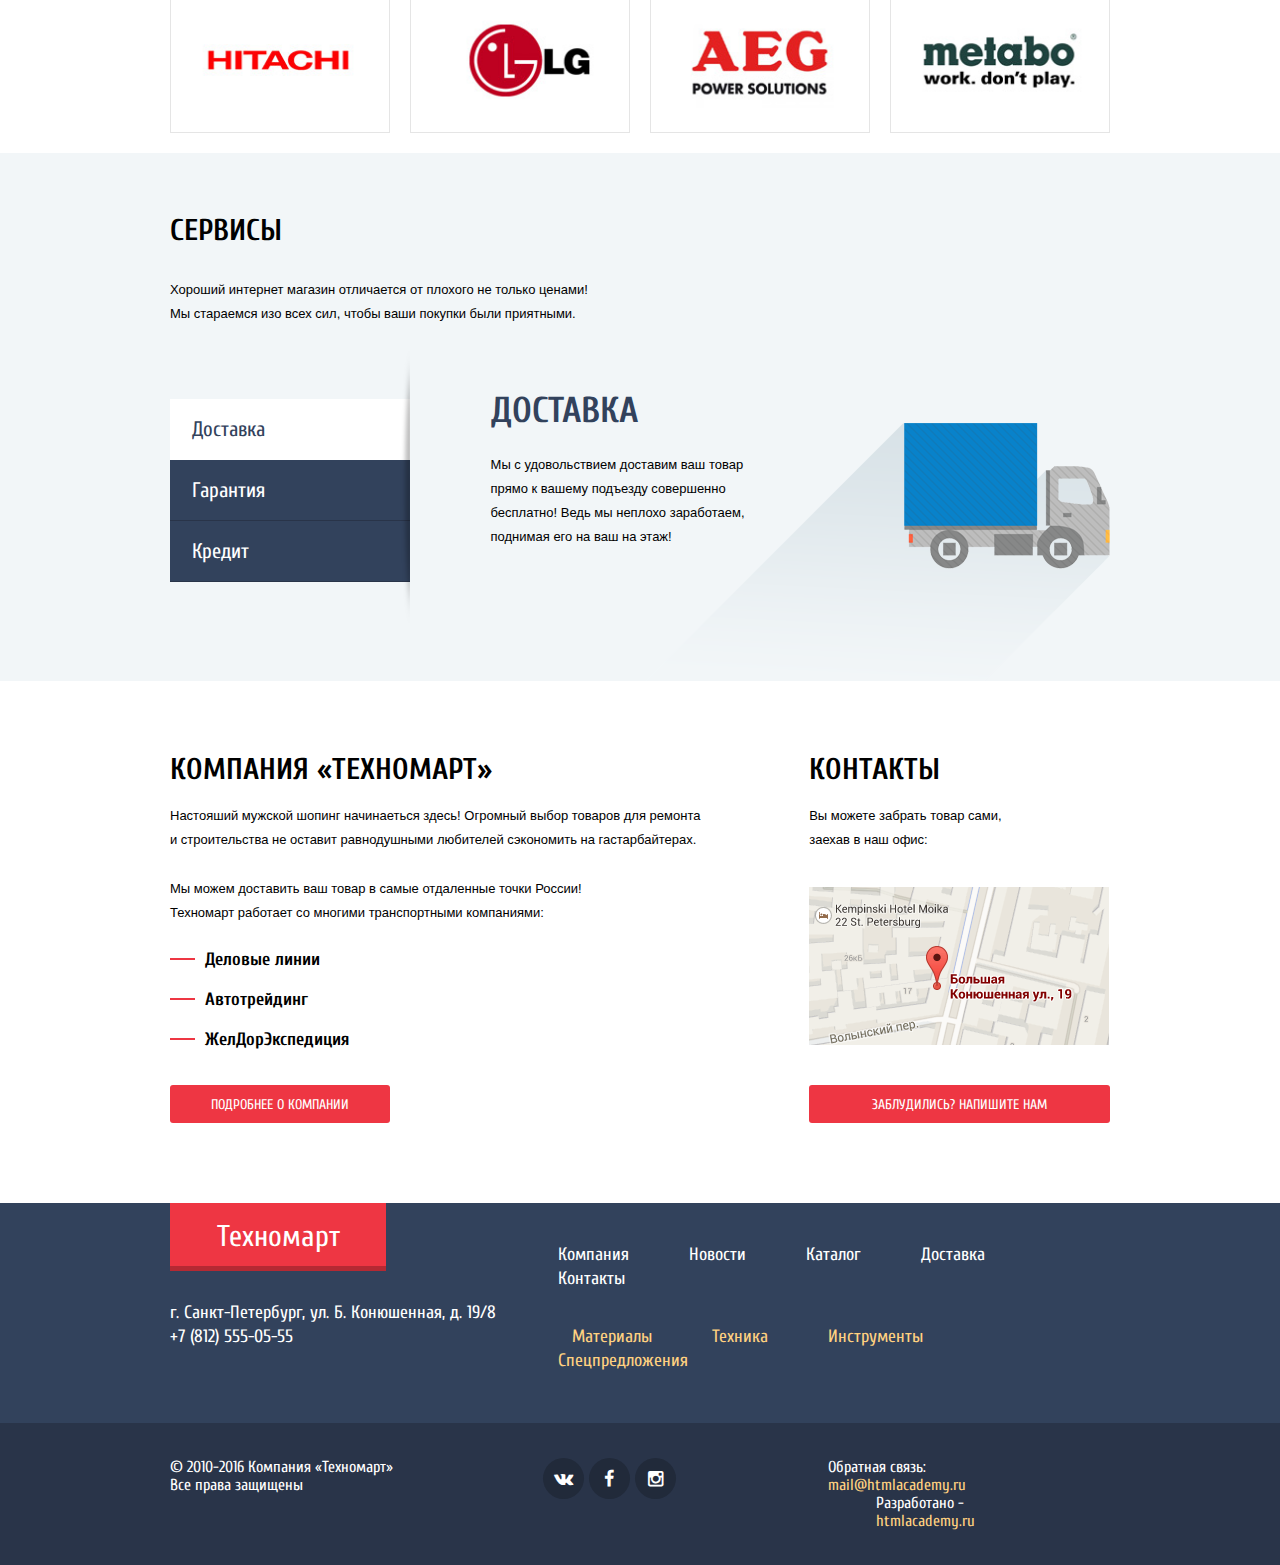
==== commit 3d369505: "changes logged user" ====
--- a/index.html
+++ b/index.html
@@ -53,7 +53,7 @@
           <ul>
             <li><a href="#">Главная</a></li>
             <li><a href="#">Компания</a></li>
-            <li><a href="catalog.html">Каталог</a></li>
+            <li><a href="catalog-perforator.html">Каталог</a></li>
             <li><a href="#">Новости</a></li>
             <li><a href="#">Спецпредложения</a></li>
             <li><a href="#">Доставка</a></li>
@@ -276,7 +276,7 @@
         <ul class="footer-list">
           <li><a href="#">Компания</a></li>
           <li><a href="#">Новости</a></li>
-          <li><a href="#">Каталог</a></li>
+          <li><a href="catalog-perforator.html">Каталог</a></li>
           <li><a href="#">Доставка</a></li>
           <li><a href="#">Контакты</a></li>
         </ul>
@@ -291,19 +291,21 @@
         </ul>
       </div>
     </section>
-    <footer class="page-footer">
-      <div class="footer-copyright">
-        <p>&copy; 2010-2016 Компания &laquo;Техномарт&raquo;<br>Все права защищены</p>
-      </div>
-      <div class="footer-social">
-        <a href="#" class="social social-vk">ВК</a>
-        <a href="#" class="social social-fb">ФБ</a>
-        <a href="#" class="social social-inst">ИНСТ</a>
-      </div>
-      <div class="feedback">
-        <p class="feedback-text">Обратная связь:<a href="mailto:mail@htmlacademy.ru" class="feedback-link">mail@htmlacademy.ru</a></p>
-        <p class="feedback-text">Разработано - <a href="https://htmlacademy.ru" class="feedback-link">htmlacademy.ru</a></p>
-      </div>
+    <footer class="page-footer clearfix">
+      <div class="container">
+        <div class="footer-copyright">
+          <p>&copy; 2010-2016 Компания &laquo;Техномарт&raquo;<br>Все права защищены</p>
+        </div>
+        <div class="footer-social">
+          <a href="#" class="social icon-vk"></a>
+          <a href="#" class="social icon-facebook"></a>
+          <a href="#" class="social icon-instagramm"></a>
+        </div>
+        <div class="feedback clearfix">
+          <p class="feedback-text">Обратная связь:<a href="mailto:mail@htmlacademy.ru" class="feedback-link">mail@htmlacademy.ru</a></p>
+          <p class="feedback-text">Разработано - <a href="https://htmlacademy.ru" class="feedback-link">htmlacademy.ru</a></p>
+        </div>
+      </div>      
     </footer>
   </body>
 </html>
--- a/css/style.css
+++ b/css/style.css
@@ -626,7 +626,7 @@
   border: 1px solid #e5e5e5;
 }
 
-.catalog-items .catalog-item:nth-child(4n) {
+.catalog-item:nth-child(4n) {
   margin-right: 0;
 }
 
@@ -654,6 +654,8 @@
   font-size: 14px;
   font-family: 'Cuprum', sans-serif;
   line-height: 18px;
+  color: #fff;
+  text-align: center;
 
   border-radius: 3px;
 }
@@ -662,9 +664,14 @@
   margin-bottom: 7px;
 
   color: #fff;
+  text-align: left;
 
   background: #63a63e;
   box-shadow: inset  0 -3px 0 0 #367315;
+}
+
+.item-hover .item-buy::before {
+  margin-right: 25px;  
 }
 
 .item-hover .item-buy:hover {
@@ -847,6 +854,10 @@
 
   background: #32425c;
   box-shadow: inset 0 -1px 0 #293449;
+}
+
+.tab-controls .tab-toggle:hover {
+  background: #293449;
 } 
 
 .tab-1:checked ~ .tab-controls .toggle-1,
@@ -1094,4 +1105,562 @@
 
 .footer-list a:active {
   opacity: 0.5;
+}
+
+.page-footer {
+  padding: 35px 0;
+
+  font-size: 16px;
+  line-height: 18px;
+
+  background: #293449;
+}
+
+.page-footer .footer-copyright {
+  float: left;
+  width: 24%;
+}
+
+.page-footer .footer-social {
+  float: left;
+  width: 46%;
+
+  font-size: 0;
+  text-align: center;
+}
+
+.footer-social .social {
+  display: inline-block;
+  vertical-align: middle;
+  width: 41px;
+  height: 41px;  
+  margin-right: 5px;
+  padding-top: 12px;  
+
+  font-size: 18px;
+  line-height: 11px;
+  text-align: center;
+
+  background: #212a3a;
+  border-radius: 50%;
+  
+}
+
+.footer-social .social::before {
+  margin: 0;
+  padding: 0;
+
+  opacity: 1;
+}
+
+.footer-social .social:hover,
+.footer-social .social:active {
+  background: #ee3643;
+}
+
+.page-footer .feedback {
+  float: right;
+  width: 30%;
+}
+
+.feedback .feedback-text {
+  float: left;    
+}
+
+.feedback .feedback-text:last-child {
+  margin-left: 48px;
+}
+
+.feedback-text .feedback-link {
+  font-size: 16px;
+  line-height: 18px;
+  color: #ffd180;
+}
+
+.feedback-text .feedback-link:hover {
+  text-decoration: underline;
+}
+
+.feedback-text .feedback-link:active {
+  color: #ee3643;
+}
+
+
+/*====Styling Catalog====*/
+.page-header--catalog {
+  margin-bottom: 0;
+}
+
+.page-content--catalog {
+  margin-bottom: 60px;
+
+  font-size: 14px;
+  font-family: 'PTsans', sans-serif;  
+}
+
+.shop-logged {
+  float: right;
+  width: 32%; 
+}
+
+.shop-logged .login {
+  width: 100%;
+  padding: 12px 10px;
+   
+
+  font-size: 21px;
+  color: #000;
+
+  background: #fff;
+}
+
+.shop-logged .login::before,
+.shop-logged .login::after {
+  font-style: 22px;
+  line-height: 18px;
+
+  color: #32425c;
+}
+
+.shop-logged .login::after {
+  content: '\241b';  
+  padding-left: 30px; 
+  font-family: 'symbols-technomart';
+  opacity: 0.3;  
+}
+
+.shop-logged .login:hover::after {
+  opacity: 1;
+}
+
+.shop-logged .login:active,
+.shop-logged .login:active::before,
+.shop-logged .login:active::after {
+  opacity: 0.3;
+}
+
+.shop-logged .logged-link {
+  display: inline-block;
+  vertical-align: top;
+  margin-top: 10px;
+
+  font-size: 16px;
+  color: #32425c;
+  text-decoration: underline;
+}
+
+.breadcrumb {
+  margin-top: 25px;
+
+  font-size: 0;
+}
+
+.breadcrumb a {
+  display: inline-block;
+  vertical-align: top;
+
+  font-size: 13px;
+  font-family: 'PTsans', sans-serif;
+  line-height: 18px;
+  text-transform: uppercase;
+  color: #000;
+}
+
+.breadcrumb [class*="icon-"]::before,
+.breadcrumb [class*="icon-"]:hover::before,
+.breadcrumb [class*="icon-"]:active::before {
+  font-size: 16px;
+  line-height: 18px;
+  color: #c1c6ce;
+  opacity: 1;
+}
+
+.breadcrumb .breadcrumb-link {
+  padding-left: 14px;
+}
+
+.page-content .content-title {
+  width: 100%;
+  margin-top: 25px;
+  margin-bottom: 20px;
+  padding: 32px 30px;
+
+  font-size: 30px;
+  line-height: 30px;
+  color: #32425c;
+  text-transform: uppercase;  
+
+  background: #f2f6f8;
+}
+
+.content-filter {
+  float: left;
+  width: 23%;
+  margin-right: 20px;
+
+  text-transform: uppercase;
+  color: #000;
+}
+
+.catalog-block {
+  float: left;
+  width: 74.7%;
+}
+
+.content-filter .filter-title {
+  width: 100%;
+  margin-bottom: 20px;
+  padding: 10px 18px;  
+
+  font-size: 13px;  
+  line-height: 18px;
+  color: #000;  
+
+  background: #f7f3ec;
+  border-radius: 3px;
+}
+
+.content-filter .filter {
+  margin: 0;
+  margin-bottom: 20px;
+  padding: 0; 
+  padding-bottom: 25px;
+
+  border: none;
+  border-bottom: 1px solid #e5e5e5;
+  outline: none;
+}
+
+.content-filter .filter:last-of-type {
+  margin-bottom: 30px;
+
+  border-bottom: none;
+}
+
+.filter legend {  
+  margin-bottom: 15px;
+
+  font-size: 17px;  
+  line-height: 30px;
+  font-weight: 700;  
+}
+
+.price-filter .range-controls {
+  position: relative;
+  margin-bottom: 13px;
+
+  width: 100%;
+  padding: 39px 20px;
+
+  background: #f7f3ec;
+  border-radius: 3px;    
+}
+
+.range-controls .scale {
+  height: 2px;
+
+  background-color: #d7dcde;
+}
+
+.scale .bar {
+  margin-right: 28px;
+  height: 2px;
+
+  background: #00ca74;
+}
+
+.toggle {
+  position: absolute;
+
+  width: 20px;
+  height: 20px;
+
+  border: 8px solid #fff;
+  border-radius: 50%;
+  background-color: #f7f3ec;
+  cursor: pointer;
+}
+
+.toggle-min {
+  top: 30px;
+  left: 10px;
+}
+
+.toggle-max {
+  top: 30px;
+  right: 38px;
+}
+
+.price-controls {
+  font-size: 0;
+}
+
+.price-controls label{
+  display: inline-block;
+  width: 44%;  
+}
+
+.price-controls .max-price {
+  text-align: right;
+}
+
+.price-controls input {
+  width: 100%;  
+  padding: 10px;
+
+  font-size: 17px;
+  line-height: 18px;
+  text-align: center;
+  color: #283136;
+
+  border: none;
+  border-radius: 3px;  
+  outline: none;
+  background-color: #f7f3ec;
+}
+
+.price-controls .separator {
+  margin: 0 10px;
+
+  font-size: 16px;
+  line-height: 18px;
+}
+
+.filter-maker input,
+.filter-power input {
+  display: none;
+}
+
+.filter-maker label,
+.filter-power label {
+  position: relative;
+
+  display: block;
+  margin-bottom: 23px;
+  padding-left: 35px;
+
+  font-size: 15px;
+  line-height: 20px;
+}
+
+.filter-maker label::before,
+.filter-power label::before {
+  content: '\2610';
+  position: absolute;
+
+  top: 0;
+  left: 0;
+  
+  width: 23px;
+  height: 23px;
+
+  font-size: 28px;  
+  font-family: "symbols-technomart";
+  color: #c1c1c1;
+}
+
+.maker-check:checked + label::before {
+  content: '\2611';
+}
+
+.maker-check:disabled + label::before {
+  opacity: 0.3;
+}
+
+.filter-power label::before {
+  content: '\25cb';
+}
+
+.power-radio:checked + label::before {
+  content: '\25cf';
+}
+
+.ower-radio:disabled + label::before {
+  opacity: 0.3;
+}
+
+.content-filter .btn-submit {
+  width: 65%;
+  padding: 9px 0 9px;
+
+  font-size: inherit;
+  font-family: inherit;
+  line-height: inherit;
+  text-transform: uppercase;
+  text-align: center;
+
+  background: transparent;
+  border: 1px solid #e5e5e5;
+  outline: none;
+}
+
+.content-filter .btn-submit:hover {
+  border-color: #bdc6ca;
+}
+
+.content-filter .btn-submit:active {
+  border-color: #ee3643;
+}
+
+/*====Catalog====*/
+
+.catalog-block .catalog-sort {
+  display: inline-block;
+  vertical-align: top;
+  width: 100%;
+  margin-bottom: 20px;
+  padding: 10px 19px 6px;
+
+  font-size: 0;
+  font-weight: inherit;
+  font-family: 'PTsans',sans-serif;
+  line-height: 18px;
+  text-transform: uppercase;
+
+  background: #f7f3ec;
+}
+
+.catalog-sort .sort-title {
+  display: inherit;
+  margin: 0;
+  margin-right: 40px;
+
+  font-size: 13px;
+  color: #000;  
+}
+
+.catalog-sort .sort-item {
+  display: inherit;
+  margin-right: 40px;
+
+  font-size: 13px;  
+  color: rgba(0, 0, 0, 0.3);
+  border-bottom: 1px dotted #ee3643;
+}
+
+.catalog-sort .sort-item:hover {
+  color: rgba(0, 0, 0, 1);
+  border-bottom-style: solid;
+}
+
+.catalog-sort .sort-item:active {
+  border: none;
+}
+
+.catalog-sort .active-sort {
+  color: #ee3643;
+  border: none;
+}
+
+.catalog-sort .active-sort:hover {
+  border: none;
+}
+
+.catalog-sort .arrow-block {
+  float: right;
+}
+
+.arrow-block .arrow-item {
+  display: inline-block;
+  vertical-align: top;
+  margin-right: 20px;
+
+  font-size: 23px;
+  line-height: 20px;
+  color: #c1c1c1;
+}
+
+.arrow-block .arrow-item:last-of-type {
+  margin-right: 0;
+}
+
+.arrow-block .arrow-item:before {
+  width: 11px;
+  height: 11px;
+  margin: 0;
+}
+
+.arrow-block .arrow-item:hover {
+  color: rgba(0, 0, 0, 1);
+}
+
+.arrow-block .arrow-item:active::before {
+  color: #ee3643;
+  opacity: 1;
+}
+
+.arrow-block .active-arrow::before {
+  color: #ee3643;
+  opacity: 1;
+}
+
+.arrow-block .active-arrow:hover {
+  color: #ee3643;
+}
+
+.catalog-items--perforators .catalog-item--perforators {
+  width: 31%;
+  margin-bottom: 20px;
+  margin-right: 20px;
+}
+
+.catalog-items--perforators .catalog-item--perforators:nth-child(3n) {
+  margin-right: 0;
+}
+
+.catalog-block .catalog-pagination {
+  margin-top: 50px; 
+
+  font-size: 0; 
+}
+
+.catalog-pagination .pagination-item {
+  display: inline-block;
+  vertical-align: top;
+  padding: 10px 15px 10px 16px;
+  margin-right: 10px;    
+
+  font-size: 13px;
+  font-family: 'PTSans', sans-serif;  
+  line-height: 18px;
+  color: #000;
+  text-align: center;
+  text-transform: uppercase;
+
+  border: 1px solid #e5e5e5;
+}
+
+.catalog-pagination .pagination-item:hover {
+  border-color: #bdc6ca;
+}
+
+.catalog-pagination .pagination-item:active {
+  border-color: #ee3643;
+}
+
+.catalog-pagination .pagination-active {
+  background: #ee3643;
+  color: #fff;
+}
+
+.about-catalog {
+  padding: 70px 0;
+
+  line-height: 24px;
+  color: #000;
+
+  background: #f7f3ec;
+}
+
+.about-catalog .about-title {
+  margin-bottom: 30px;
+
+  font-size: 30px;  
+  font-family: 'Cuprum',sans-serif;  
+  text-transform: uppercase;
+}
+
+.about-catalog .about-text {
+  font-size: 13px;  
+  font-family: 'PTsans', sans-serif;
 }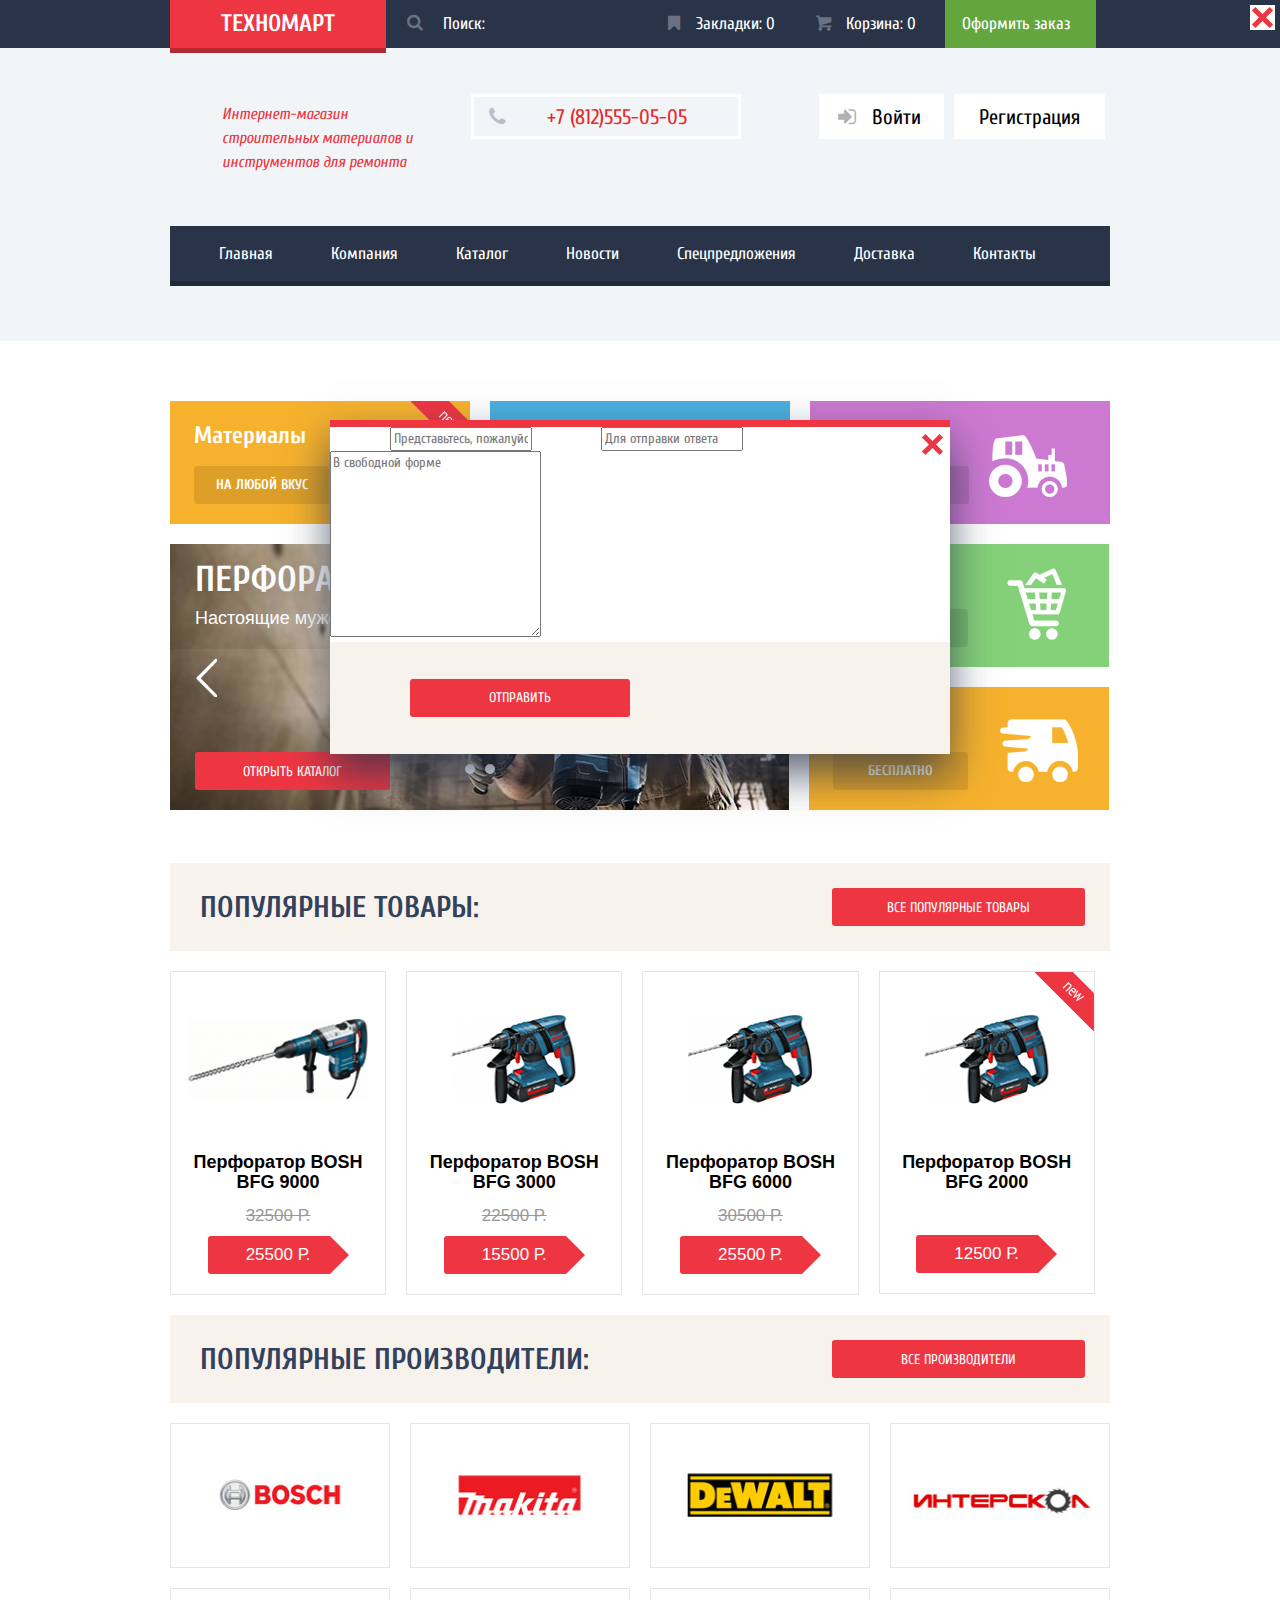
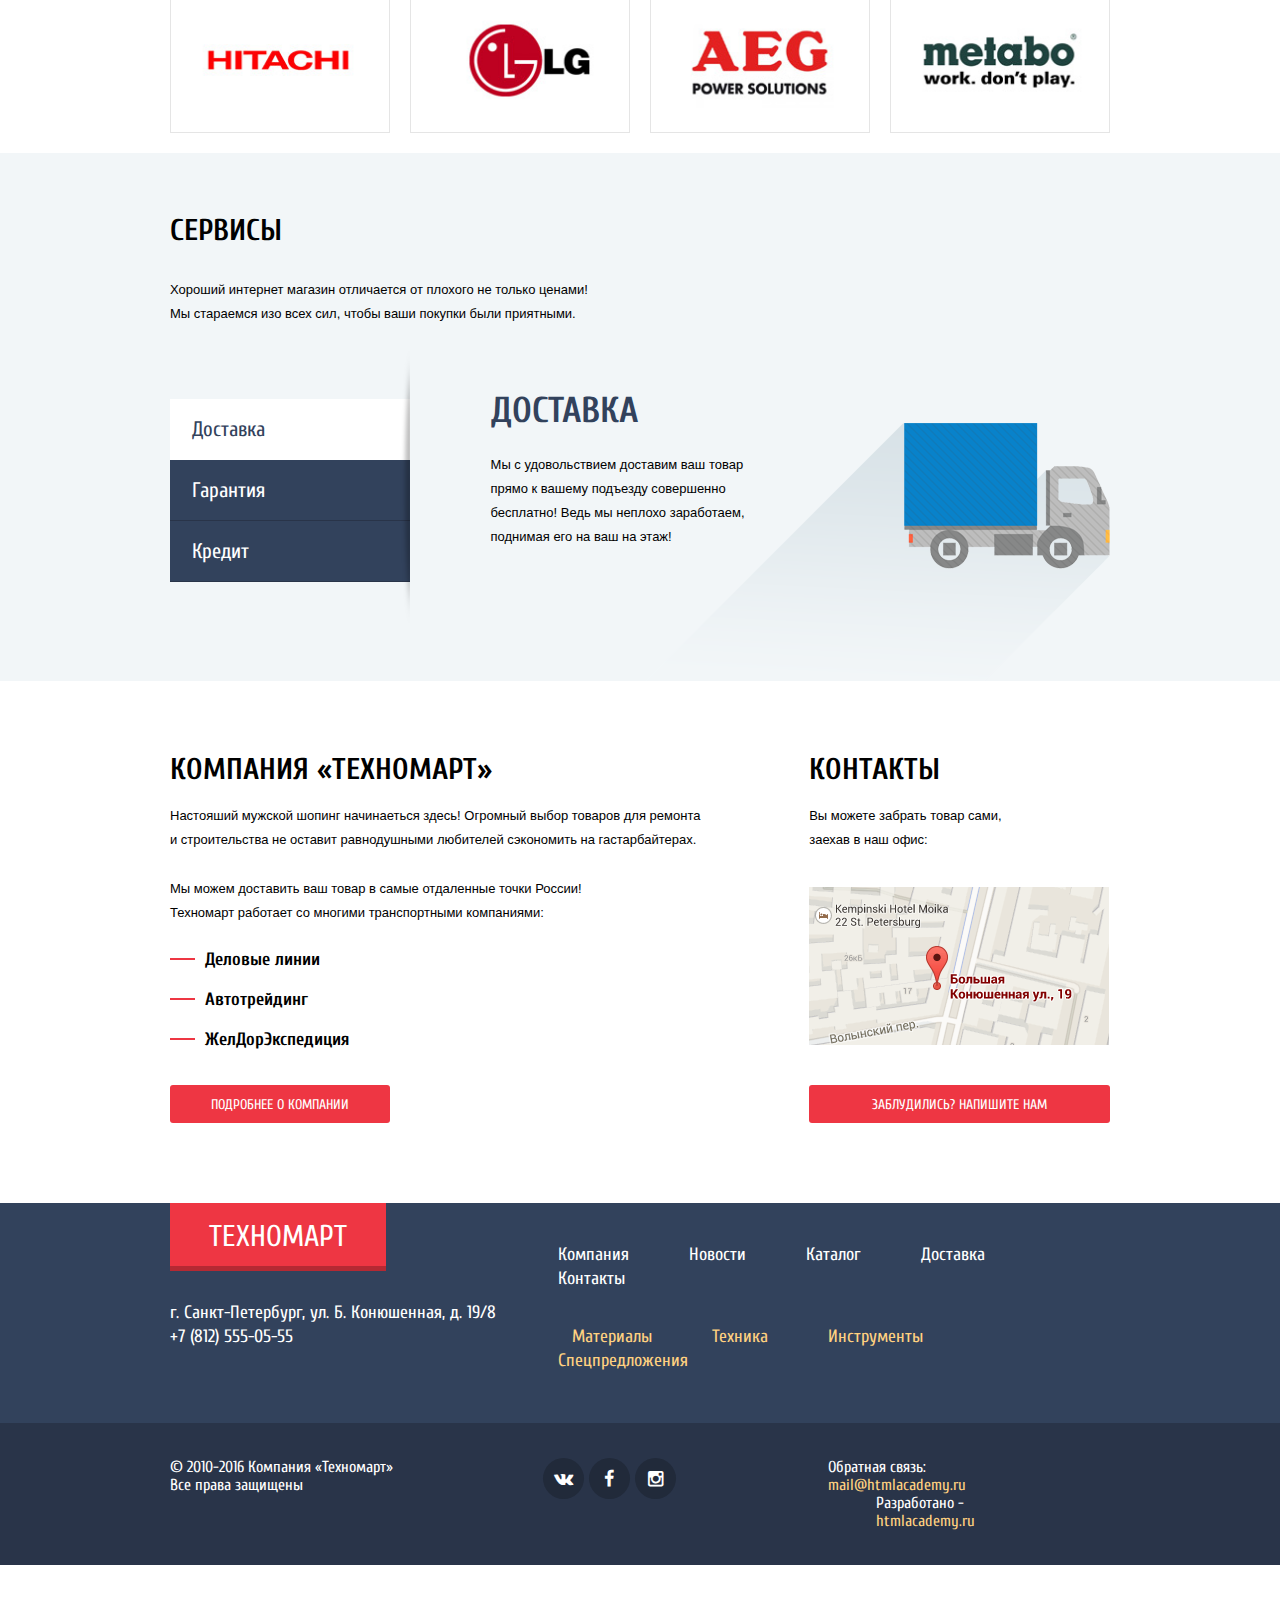
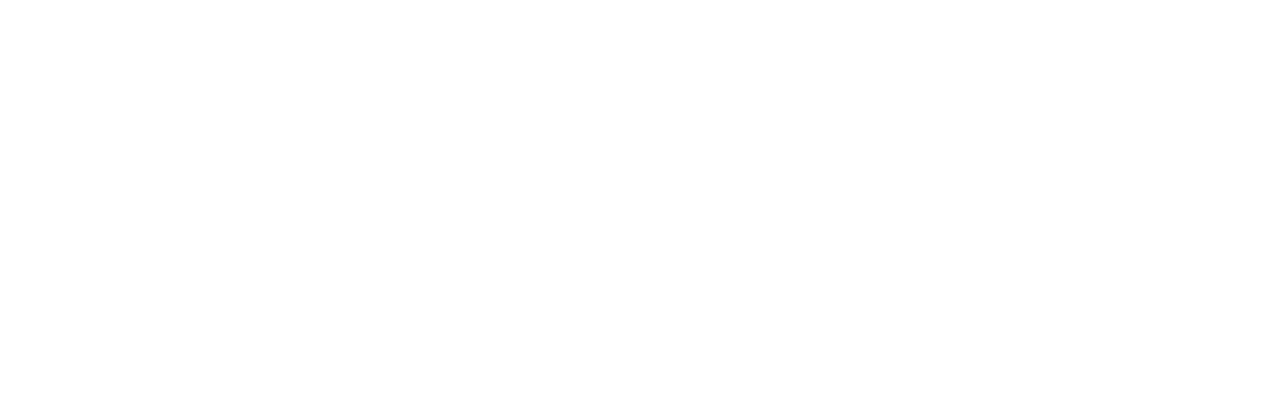
==== commit 701c237d: "markup modal content" ====
--- a/index.html
+++ b/index.html
@@ -307,6 +307,28 @@
         </div>
       </div>      
     </footer>
+    <div class="modal-content modal-content--index modal-content--show">
+      <button class="modal-content--close" type="button"><Закрыть</button>
+      <form action="\" class="modal-content__form" method="GET">
+        <div class="modal-content__user-form">
+          <label for="user_name">Ваше имя:</label>
+          <input type="text" name="name" id="user_name" placeholder="Представьтесь, пожалуйста">
+          <label for="user_email">Ваш e-mail:</label>
+          <input type="email" name="email" id="user_email" placeholder="Для отправки ответа">
+          <label for="user_text">Текст письма</label>
+          <textarea name="" id="user_text" cols="30" rows="10" placeholder="В свободной форме"></textarea>
+        </div>
+        <div class="modal-content__button">
+          <button class="modal-content__btn" type="submit">Отправить</button>
+        </div>
+      </form>
+    </div>
+    <div class="modal-content__map">
+      <button class="modal-content--close" type="button">Закрыть</button>
+      <div class="modal-content__iframe">
+        <iframe src="https://www.google.com/maps/embed?pb=!1m18!1m12!1m3!1d1998.5989424124045!2d30.32089461615363!3d59.93879686904781!2m3!1f0!2f0!3f0!3m2!1i1024!2i768!4f13.1!3m3!1m2!1s0x4696310fca5ba729%3A0xea9c53d4493c879f!2z0JHQvtC70YzRiNCw0Y8g0JrQvtC90Y7RiNC10L3QvdCw0Y8g0YPQuy4sIDE5LCDQodCw0L3QutGCLdCf0LXRgtC10YDQsdGD0YDQsywgMTkxMTg2!5e0!3m2!1sru!2sru!4v1474826931580" width="940" height="445" frameborder="0" allowfullscreen></iframe>
+      </div>
+    </div>
   </body>
 </html>
 
--- a/css/style.css
+++ b/css/style.css
@@ -244,6 +244,18 @@
   line-height: 18px;
 }
 
+.header-user-order .basket-fill {
+  background: #ee3643;
+}
+
+.header-user-order .basket-fill:hover {
+  background: #ca2c37;
+}
+
+.header-user-order .basket-fill:active {
+  background: #ba2732;
+}
+
 .header-user-order .user-order-btn {
   background: #63a63e;
 }
@@ -789,6 +801,17 @@
   margin-right: 0;
 }
 
+.maker-block .maker-link:hover {
+  box-shadow: 0 10px 25px 0 rgba(41, 52, 73, 0.5);
+}
+
+.maker-block .maker-link:active {
+  box-shadow: 0 4px 10px 0 rgba(41, 52, 73, 0.5);  
+}
+
+.maker-block .maker-link:active img {
+  opacity: 0.3;
+}
 /*====Service====*/
 .service {
   margin-bottom: 80px;
@@ -1049,6 +1072,7 @@
 
   font-size: 30px;
   line-height: 30px;
+  text-transform: uppercase;
 }
 
 .footer-menu .menu-title:hover {
@@ -1242,11 +1266,28 @@
 .shop-logged .logged-link {
   display: inline-block;
   vertical-align: top;
-  margin-top: 10px;
+  margin-top: 10px;    
 
   font-size: 16px;
   color: #32425c;
   text-decoration: underline;
+  text-align: center;
+}
+
+.shop-logged .dotted {
+  width: 12px;
+  height: 12px;
+  margin-top: 13px;
+  margin-right: 10px;
+
+  background: #32425c;
+  border-radius: 50%;
+  border: 4px solid #f2f6f8;  
+} 
+
+.order {
+  margin-left: 20px;
+  margin-right: 15px;
 }
 
 .breadcrumb {
@@ -1377,7 +1418,7 @@
 
   border: 8px solid #fff;
   border-radius: 50%;
-  background-color: #f7f3ec;
+  background-color: #ababab;
   cursor: pointer;
 }
 
@@ -1663,4 +1704,159 @@
 .about-catalog .about-text {
   font-size: 13px;  
   font-family: 'PTsans', sans-serif;
-}+}
+
+.modal-overlay {
+  position: fixed;
+  width: 100%;
+  height: 100%;
+  display: none;  
+
+  top: 0;
+  left: 0;
+  z-index: 10;
+  background: rgba(0, 0, 0, 0.5)
+}
+
+.modal-overlay-show {
+  display: block;
+}
+
+.modal-content {
+  position: absolute;
+  top: 420px;
+  left: 50%;
+  z-index: 20;
+
+  display: none;
+  width: 620px;
+  margin-left: -310px;
+
+  background: #fff;
+  box-shadow: 0 20px 40px 0 rgba(41, 52, 73, 0.75);
+  border-top: 7px solid #ee3643;
+}
+
+.modal-content--show {
+  display: block;
+}
+
+
+.modal-content--close {
+  position: absolute;
+  top: 5px;
+  right: 5px;
+
+  width: 25px;
+  height: 25px;
+  padding: 0;
+
+  font-size: 0;
+
+  background: #fff;
+  border: none;
+  outline: none;
+  cursor: pointer;
+}
+
+.modal-content--close::before,
+.modal-content--close::after {
+  content: "";
+  position: absolute;
+  top: 10px;
+  left: 0;
+
+  width: 25px;
+  height: 5px;
+
+  background: #ee3643;
+}
+
+.modal-content--close::before {
+  transform: rotate(-45deg);
+}
+
+.modal-content--close::after {
+  transform: rotate(45deg);
+}
+
+.modal-content--catalog .modal-catalog__text {
+  width: 100%;
+  padding: 50px 0;
+  padding-left: 100px;  
+}
+
+.modal-catalog__text p {
+  position: relative;  
+
+  font-size: 30px;
+  line-height: 65px;
+  color: #000;
+  text-align: center;
+}
+
+.modal-catalog__text p::before {
+  content: "";
+  position: absolute;
+  top: 0;
+  left: 0;
+
+  width: 65px;
+  height: 65px;
+
+  border-radius: 50%;
+  background: #63a63e url(../img/modal-check.png) no-repeat center center;
+}
+
+.modal-content__button {
+  width: 100%;
+  padding: 37px 80px;
+
+  font-size: 0;
+
+  background: #f7f3ec; 
+}
+
+.modal-content__button .modal-catalog__btn,
+.modal-content__button .modal-content__btn {
+  display: inline-block;
+  width: 47.8%;
+  margin-right: 20px;
+  padding: 10px 0;  
+
+  font-size: 14px;
+  line-height: 18px;
+  color: #fff;
+  text-align: center;
+  text-transform: uppercase;
+
+  background: #ee3643;
+  border-radius: 3px;
+  border: none;
+  outline: none;
+}
+
+.modal-content__button .modal-catalog__btn:nth-child(2n) {
+  margin-right: 0;
+}
+
+.modal-catalog__btn:hover,
+.modal-content__btn:hover {
+  background: #ca2c37;
+}
+
+.modal-catalog__btn:active,
+.modal-content__btn:active {
+  background: #ba2732;
+}
+
+.modal-content__button .modal-catalog__btn--close {
+  color: #000;
+  background: #fff;  
+  cursor: pointer;  
+}
+
+.modal-content__button .modal-catalog__btn--close:hover,
+.modal-content__button .modal-catalog__btn--close:active {
+  outline: 2px solid #000; 
+} 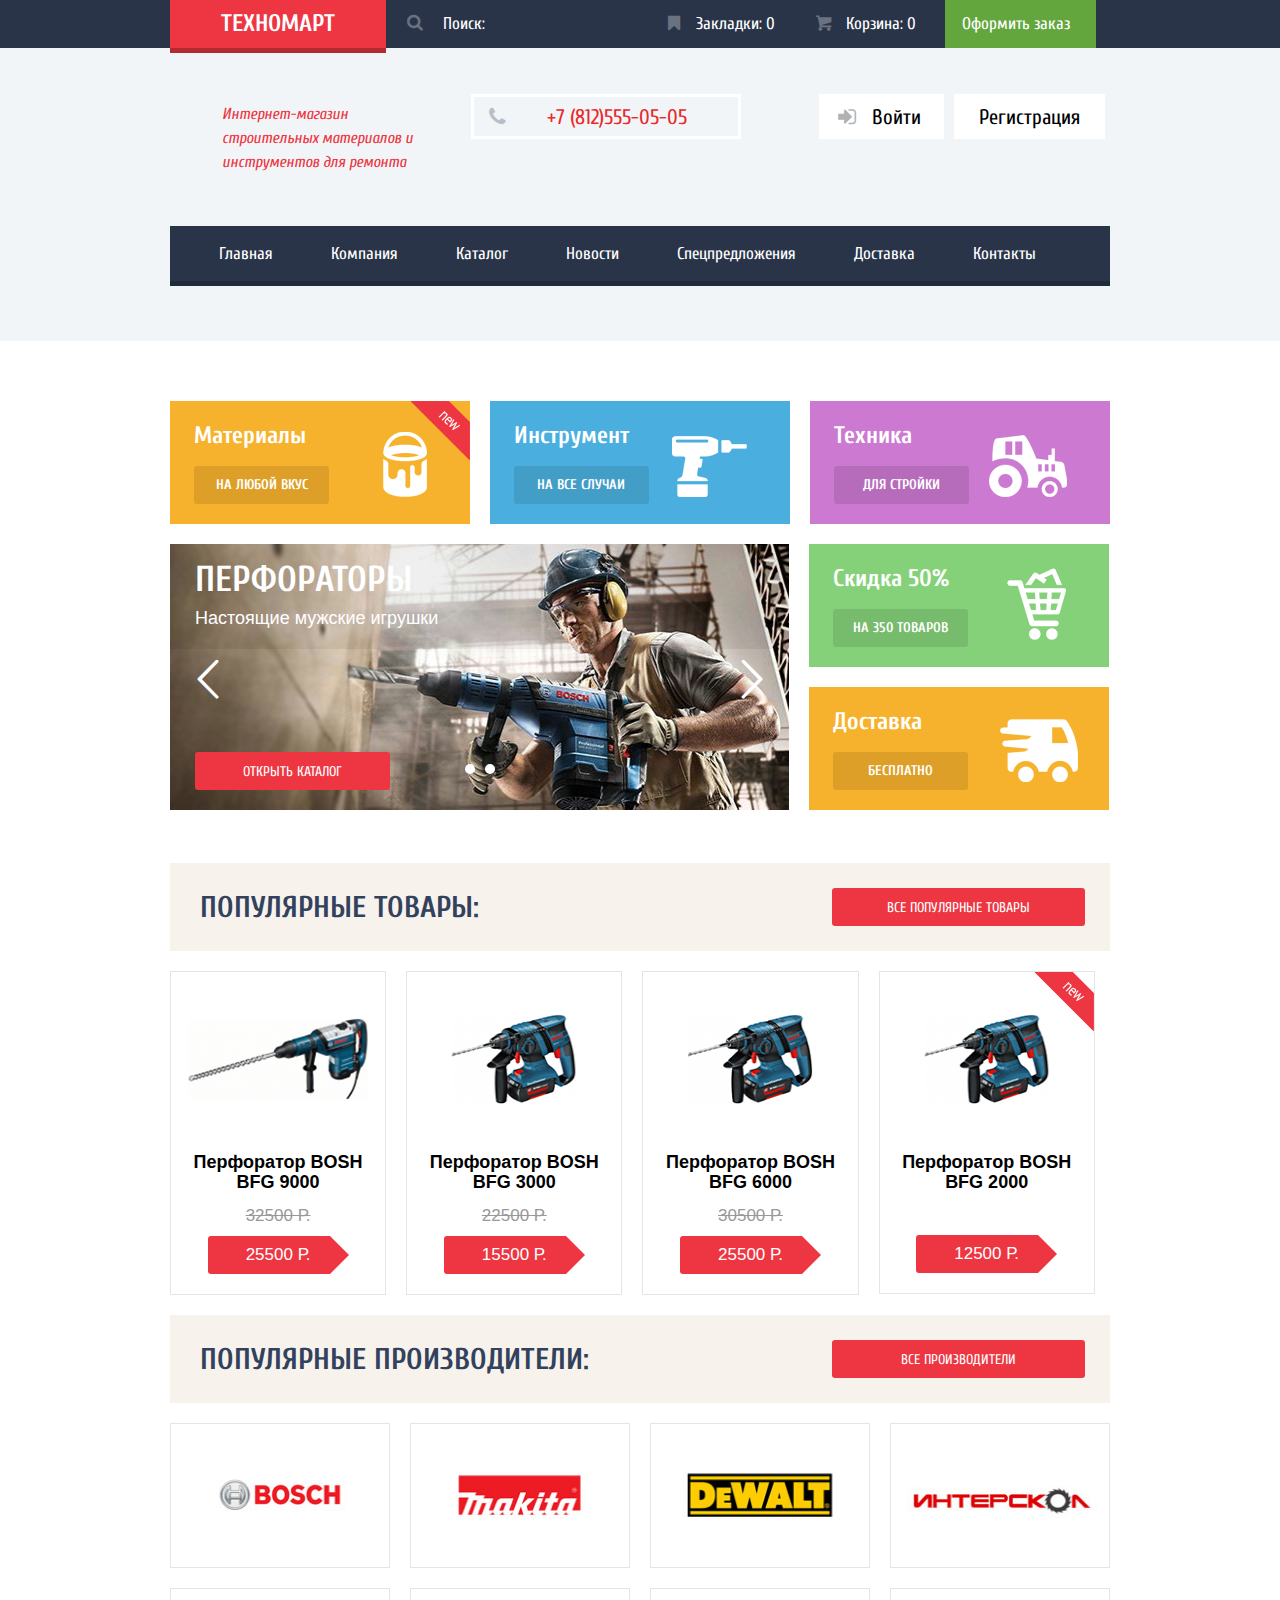
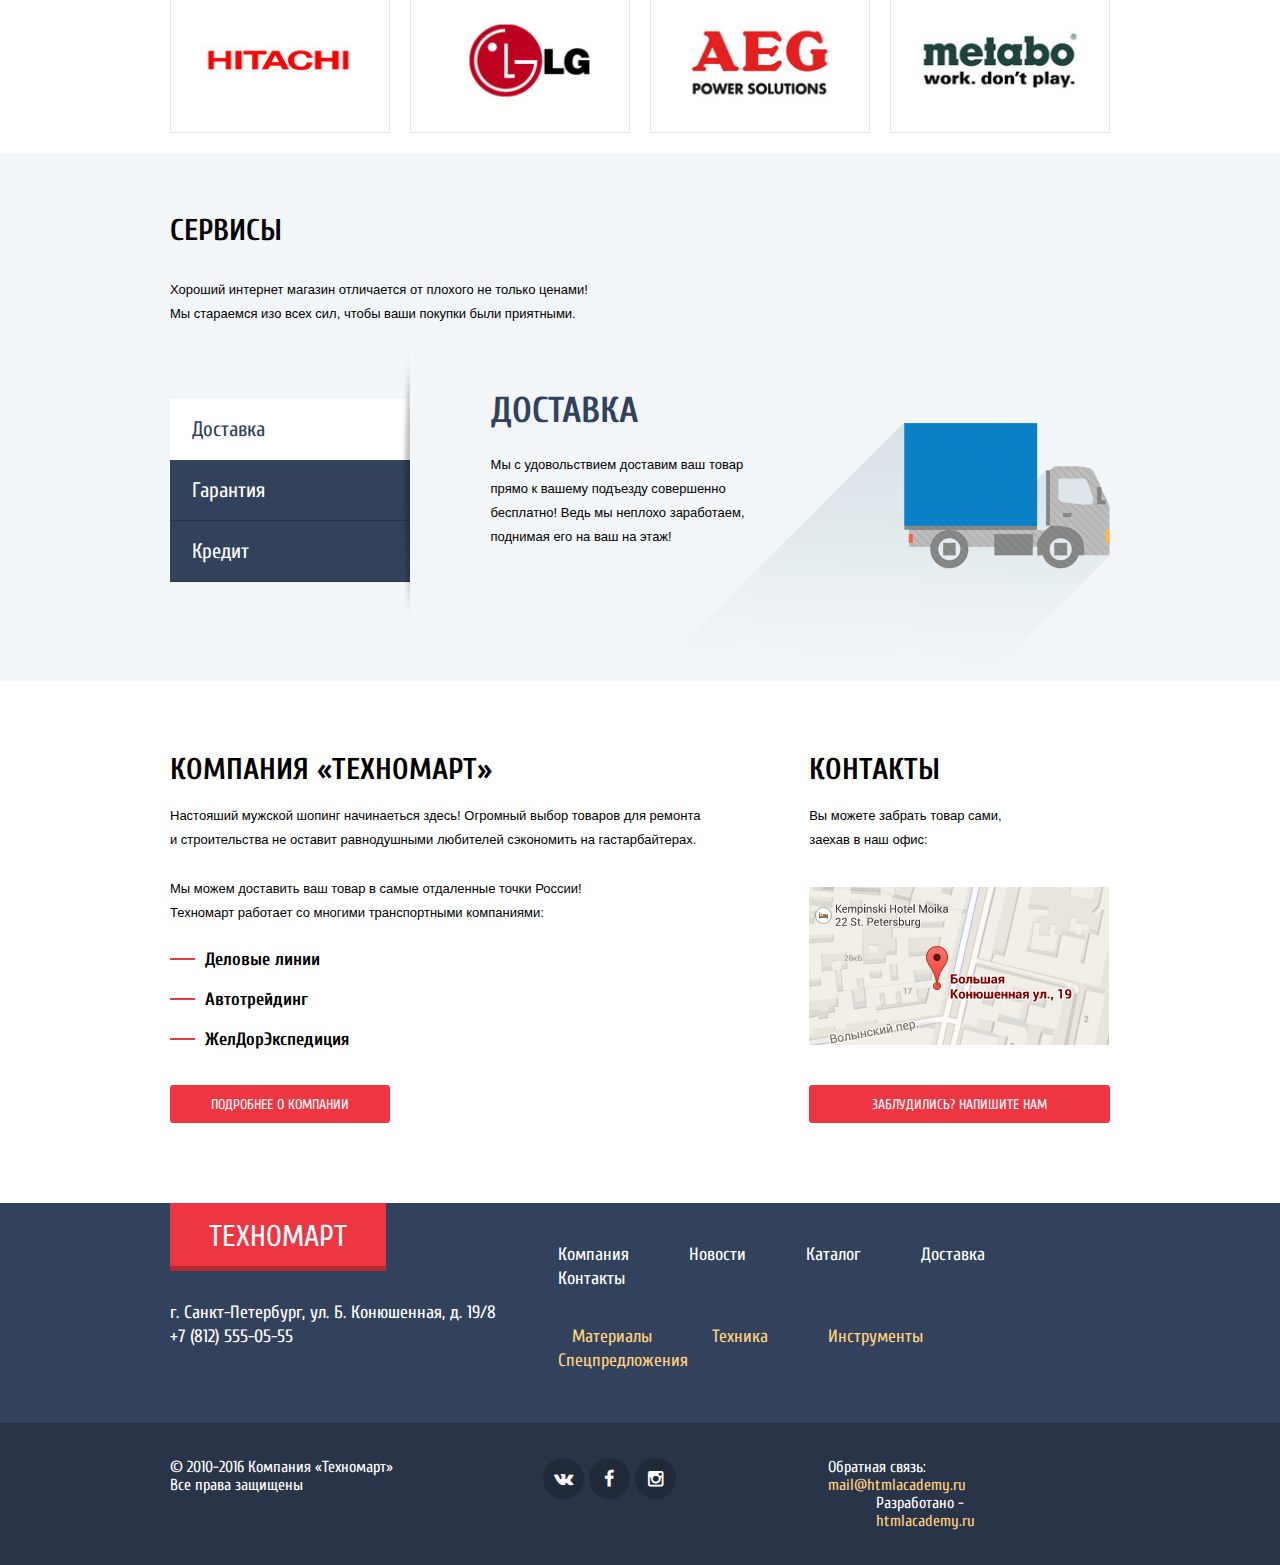
==== commit c7e8818d: "Work at JS" ====
--- a/index.html
+++ b/index.html
@@ -1,6 +1,7 @@
 <!DOCTYPE html>
 <html>
-  <head>
+
+<head>
     <meta charset="utf-8">
     <meta http-equiv="X-UA-Compatible" content="IE=edge,chrome=1">
     <title>Техномарт</title>
@@ -10,325 +11,335 @@
     <link href="https://fonts.googleapis.com/css?family=PT+Sans:400,700&subset=cyrillic" rel="stylesheet">
     <link rel="stylesheet" href="css/normalize.css">
     <link rel="stylesheet" href="css/style.css">
-  </head>
-  <body>
+</head>
+
+<body>
     <header class="page-header">
-     <div class="header-user-order clearfix">
-      <div class="container">
-        <h1 class="page-title">
-          <a href="#" class="index-link">Техномарт</a>
-        </h1>
-        <div class="search-form icon-search">
-          <form action="#" method="get">
-            <input  class="search-input" type="search" id="search" value="Поиск: ">
-            <label for="search"></label>
-          </form>
-        </div>
-        <a href="bookmarks.html" class="user-bookmarks icon-bookmark">Закладки: <span class="bookmarks-value">0</span></a>
-        <a href="basket.html" class="user-basket icon-basket">Корзина: <span class="basket-value">0</span></a>
-        <a href="order.html" class="user-order-btn">Оформить заказ</a>
-      </div>
-     </div>
-     <div class="container">
-      <div class="header-user-block clearfix">
-        <div class="shop-title">
-          <p>Интернет-магазин строительных материалов и инструментов для ремонта<p>
-        </div>
-        <div class="shop-contact">
-          <a href="tel:812 555 05 05" class="contact-phone icon-phone">+7 (812)555-05-05</a>
-          <p class="contact-address">г. Санкт-Петербург, ул. Б. Конюшенная, д. 19/8</p>
-        </div>
-        <div class="shop-login">
-          <a href="#" class="btn login icon-login">Войти</a>
-          <a href="#" class="btn register">Регистрация</a>
-        </div>
-        <div class="shop-logged" style="display: none;">
-          <a href="#" class="login ico-login logged">Равшан Джамшутович</a>
-          <a href="#" class="order">Мои заказы</a>
-          <a href="#" class="account">Личный кабинет</a>
-        </div>
-      </div>
-      <div class="header-page-menu">
-        <nav class="header-menu">
-          <ul>
-            <li><a href="#">Главная</a></li>
-            <li><a href="#">Компания</a></li>
-            <li><a href="catalog-perforator.html">Каталог</a></li>
-            <li><a href="#">Новости</a></li>
-            <li><a href="#">Спецпредложения</a></li>
-            <li><a href="#">Доставка</a></li>
-            <li><a href="#">Контакты</a></li>
-          </ul>
-        </nav>
-      </div>
-     </div>
+        <div class="header-user-order clearfix">
+            <div class="container">
+                <h1 class="page-title">
+                    <a href="#" class="index-link">Техномарт</a>
+                </h1>
+                <div class="search-form icon-search">
+                    <form action="#" method="get">
+                        <input class="search-input" type="search" id="search" value="Поиск: ">
+                        <label for="search"></label>
+                    </form>
+                </div>
+                <a href="bookmarks.html" class="user-bookmarks icon-bookmark">Закладки: <span class="bookmarks-value">0</span></a>
+                <a href="basket.html" class="user-basket icon-basket">Корзина: <span class="basket-value">0</span></a>
+                <a href="order.html" class="user-order-btn">Оформить заказ</a>
+            </div>
+        </div>
+        <div class="container">
+            <div class="header-user-block clearfix">
+                <div class="shop-title">
+                    <p>Интернет-магазин строительных материалов и инструментов для ремонта
+                        <p>
+                </div>
+                <div class="shop-contact">
+                    <a href="tel:812 555 05 05" class="contact-phone icon-phone">+7 (812)555-05-05</a>
+                    <p class="contact-address">г. Санкт-Петербург, ул. Б. Конюшенная, д. 19/8</p>
+                </div>
+                <div class="shop-login">
+                    <a href="#" class="btn login icon-login">Войти</a>
+                    <a href="#" class="btn register">Регистрация</a>
+                </div>
+                <div class="shop-logged" style="display: none;">
+                    <a href="#" class="login ico-login logged">Равшан Джамшутович</a>
+                    <a href="#" class="order">Мои заказы</a>
+                    <a href="#" class="account">Личный кабинет</a>
+                </div>
+            </div>
+            <div class="header-page-menu">
+                <nav class="header-menu">
+                    <ul>
+                        <li><a href="#">Главная</a></li>
+                        <li><a href="#">Компания</a></li>
+                        <li><a href="catalog-perforator.html">Каталог</a></li>
+                        <li><a href="#">Новости</a></li>
+                        <li><a href="#">Спецпредложения</a></li>
+                        <li><a href="#">Доставка</a></li>
+                        <li><a href="#">Контакты</a></li>
+                    </ul>
+                </nav>
+            </div>
+        </div>
     </header>
     <main class="page-main">
-      <section class="page-content container">
-        <article class="content-item sizer-content item_ylw new">
-          <p class="item-desc">Материалы</p>
-          <a href="#" class="item-btn">На любой вкус</a>
-        </article>
-        <article class="content-item sizer-content item_bl">
-          <p class="item-desc">Инструмент</p>
-          <a href="#" class="item-btn">На все случаи</a>
-        </article>
-        <article class="content-item sizer-content item_prl">
-          <p class="item-desc">Техника</p>
-          <a href="#" class="item-btn">Для стройки</a>
-        </article>
-        <article class="slider">
-          <button class="btn btn-left" type="button">Влево</button>
-          <button class="btn btn-right" type="button">Вправо</button>
-          <div class="slide-dots">
-            <span class="dots dot-active"></span>
-            <span class="dots"></span>
-          </div>
-          <div class="slider-inner">
-            <div class="slide slide-show">
-              <h3 class="slide-title">
-                Перфораторы
-              </h3>
-              <p class="slide-desc">Настоящие мужские игрушки</p>
-              <a href="catalog.html" class="link slide-btn">Открыть каталог</a>
-            </div>
-            <div class="slide">
-              <h3 class="slide-title">
-                Дрели
-              </h3>
-              <p class="slide-desc">Соседям на радость!</p>
-              <a href="#" class="slide-btn">Открыть каталог</a>
-            </div>
-          </div>
-        </article>
-        <article class="content-item sizer-content item_grn">
-          <p class="item-desc">Скидка 50%</p>
-          <a href="#" class="item-btn">На 350 товаров</a>
-        </article>
-        <article class="content-item sizer-content item_ylw">
-          <p class="item-desc">Доставка</p>
-          <a href="#" class="item-btn">Бесплатно</a>
-        </article>
-      </section>
-      <section class="popular-good container">
-        <div class="popular-header clearfix">
-          <h2 class="popular-title">Популярные товары:</h2>
-          <a href="#" class="link popular-link">Все популярные товары</a>
-        </div>
-        <div class="catalog-items">
-          <article class="catalog-item sizer-catalog">
-            <div class="item-hover">
-              <a href="#" class=" item item-buy icon-basket">Купить</a>
-              <a href="#" class=" item item-bookmark">В закладки</a>
-            </div>
-            <div class="catalog-item-img">
-              <img width="220" height="175" src="img/catalog-item-1.png" alt="Перфоратор BOSH BFG 9000">
-            </div>
-            <h3 class="catalog-item-title">Перфоратор BOSH BFG 9000</h3>
-            <p class="discount">32500 Р.</p>
-            <p class="price">25500 Р.</p>
-          </article>
-          <article class="catalog-item sizer-catalog">
-            <div class="item-hover">
-              <a href="#" class="item item-buy icon-basket">Купить</a>
-              <a href="#" class="item item-bookmark">В закладки</a>
-            </div>
-            <div class="catalog-item-img">
-              <img width="220" height="175" src="img/catalog-item-2.png" alt="Перфоратор BOSH BFG 9000">
-            </div>
-            <h3 class="catalog-item-title">Перфоратор BOSH BFG 3000</h3>
-            <p class="discount">22500 Р.</p>
-            <p class="price">15500 Р.</p>
-          </article>
-          <article class="catalog-item sizer-catalog">
-            <div class="item-hover">
-              <a href="#" class="item item-buy icon-basket">Купить</a>
-              <a href="#" class="item item-bookmark">В закладки</a>
-            </div>
-            <div class="catalog-item-img">
-              <img width="220" height="175" src="img/catalog-item-3.png" alt="Перфоратор BOSH BFG 6000">
-            </div>
-            <h3 class="catalog-item-title">Перфоратор BOSH BFG 6000</h3>
-            <p class="discount">30500 Р.</p>
-            <p class="price">25500 Р.</p>
-          </article>
-          <article class="catalog-item sizer-catalog new">
-            <div class="item-hover">
-              <a href="#" class="item item-buy icon-basket">Купить</a>
-              <a href="#" class="item item-bookmark">В закладки</a>
-            </div>
-            <div class="catalog-item-img">
-              <img width="220" height="175" src="img/catalog-item-2.png" alt="Перфоратор BOSH BFG 9000">
-            </div>
-            <h3 class="catalog-item-title">Перфоратор BOSH BFG 2000</h3>
-            <p class="discount"></p>
-            <p class="price">12500 Р.</p>
-          </article>
-        </div>
-      </section>
-      <section class="popular-maker container">
-        <div class="popular-header clearfix">
-          <h2 class="popular-title">Популярные производители:</h2>
-          <a href="#" class="link popular-link">Все производители</a>
-        </div>
-        <div class="maker-block">
-          <a class="maker-link" href="#">
-            <img src="img/bosch.jpg" alt="BOSCH" width="218" height="143">
-          </a>
-          <a class="maker-link" href="#">
-            <img src="img/makita.jpg" alt="MAKITA" width="218" height="143">
-          </a>
-          <a class="maker-link" href="#">
-            <img src="img/dewalt.jpg" alt="DEWALT" width="218" height="143">
-          </a>
-          <a class="maker-link" href="#">
-            <img src="img/interscol.jpg" alt="ИНТЕРСКОЛ" width="218" height="143">
-          </a>
-          <a class="maker-link" href="#">
-            <img src="img/hitachi.jpg" alt="HITACHI" width="218" height="143">
-          </a>
-          <a class="maker-link" href="#">
-            <img src="img/lg.jpg" alt="LG" width="218" height="143">
-          </a>
-          <a class="maker-link" href="#">
-            <img src="img/aeg.jpg" alt="AEG" width="218" height="143">
-          </a>
-          <a class="maker-link" href="#">
-            <img src="img/metabo.jpg" alt="METABO" width="218" height="143">
-          </a>
-        </div>
-      </section>
-      <section class="service">
-        <div class="container">
-          <div class="service-text"> 
-            <h2 class="service-title">Сервисы</h2>
-            <p class="service-desc">Хороший интернет магазин отличается от плохого не только ценами!<br>Мы стараемся изо всех сил, чтобы ваши покупки были приятными.</p>
-          </div>
-          <div class="service-features clearfix">
-            <div class="features-tab">
-              <input class="tab-1" type="radio" name="radio-btn" id="tab-1" checked>
-              <input class="tab-2" type="radio" name="radio-btn" id="tab-2">
-              <input class="tab-3" type="radio" name="radio-btn" id="tab-3">
-            <div class="tab-controls">
-              <label for="tab-1" class="tab-toggle toggle-1">Доставка</label>
-              <label for="tab-2" class="tab-toggle toggle-2">Гарантия</label>
-              <label for="tab-3" class="tab-toggle toggle-3">Кредит</label>
-            </div>
-            <div class="features-desc">
-              <div class="desc-block desc--deliver">
-                <div class="desc-wrapp">
-
-                  <h2 class="desc-title">Доставка</h2>
-                  <p class="desc-text">Мы с удовольствием доставим ваш товар прямо к вашему подъезду совершенно бесплатно! Ведь мы неплохо заработаем, поднимая его на ваш на этаж!</p>
-                  
-                </div>
-              </div>
-              <div class="desc-block desc--guarantee">
-                <div class="desc-wrapp">
-
-                  <h2 class="desc-title">Гарантия</h2>
-                  <p class="desc-text">Если купленный у нас товар поломается или заискрит, а также в случае пожара, спровоцированного его возгаранием, вы всегда можете быть уверены в нашей гарантии. Мы обменяем сгоревший товар на новый. Дом уж восстановите как-нибудь сами.</p>
-                  
-                </div>
-               </div>
-               <div class="desc-block desc--credit">
-                 <div class="desc-wrapp">
-
-                   <h2 class="desc-title">Кредит</h2>
-                   <p class="desc-text">Залезть в долговую яму стало проще! 
-Кредитные консультанты придут вам на помощь.</p>
-                   <a class="link desc-link" href="#">Отправить заявку</a>
-
-                 </div>
-               </div>
-             </div>
-           </div>
-          </div>
-        </div>
-      </section>
-      <section class="about-comp container clearfix">
-        <div class="company">
-          <h2 class="company-title">Компания &laquo;ТЕХНОМАРТ&raquo;</h2>
-          <p class="company-text">Настояший мужской шопинг начинаеться здесь! Огромный выбор товаров для ремонта и строительства не оставит равнодушными любителей сэкономить на гастарбайтерах.</p>
-          <p class="company-text">Мы можем доставить ваш товар в самые отдаленные точки России!</p>
-          <p class="company-text company-text--title">Техномарт работает со многими транспортными компаниями:</p>
-          <ul class="company-list">
-            <li>Деловые линии</li>
-            <li>Автотрейдинг</li>
-            <li>ЖелДорЭкспедиция</li>
-          </ul>
-          <a href="" class="link company-more">Подробнее о компании</a>
-        </div>
-        <div class="company-contact">
-          <h2 class="company-title">Контакты</h2>
-          <p class="company-text">Вы можете забрать товар сами,<br> 
-заехав в наш офис:</p>
-          <div class="company-maps"><iframe src="https://www.google.com/maps/embed?pb=!1m18!1m12!1m3!1d1998.5989424124036!2d30.32089461615364!3d59.93879686904783!2m3!1f0!2f0!3f0!3m2!1i1024!2i768!4f13.1!3m3!1m2!1s0x4696310fca5ba729%3A0xea9c53d4493c879f!2z0JHQvtC70YzRiNCw0Y8g0JrQvtC90Y7RiNC10L3QvdCw0Y8g0YPQuy4sIDE5LCDQodCw0L3QutGCLdCf0LXRgtC10YDQsdGD0YDQsywgMTkxMTg2!5e0!3m2!1sru!2sru!4v1474476290304" width="300" height="158" allowfullscreen></iframe></div>
-          <a href="#" class="link contact-link">Заблудились? Напишите нам</a>
-        </div>
-      </section>
+        <section class="page-content container">
+            <article class="content-item sizer-content item_ylw new">
+                <p class="item-desc">Материалы</p>
+                <a href="#" class="item-btn">На любой вкус</a>
+            </article>
+            <article class="content-item sizer-content item_bl">
+                <p class="item-desc">Инструмент</p>
+                <a href="#" class="item-btn">На все случаи</a>
+            </article>
+            <article class="content-item sizer-content item_prl">
+                <p class="item-desc">Техника</p>
+                <a href="#" class="item-btn">Для стройки</a>
+            </article>
+            <article class="slider">
+                <button class="btn btn-left icon-left" type="button" id="btn-slide"></button>
+                <button class="btn btn-right icon-right" type="button" id="btn-slide"></button>
+                <div class="slide-dots">
+                    <span class="dots dot-active"></span>
+                    <span class="dots"></span>
+                </div>
+                <div class="slider-inner">
+                    <div class="slide slide-show">
+                        <h3 class="slide-title">
+                            Перфораторы
+                        </h3>
+                        <p class="slide-desc">Настоящие мужские игрушки</p>
+                        <a href="catalog.html" class="link slide-btn">Открыть каталог</a>
+                    </div>
+                    <div class="slide">
+                        <h3 class="slide-title">
+                            Дрели
+                        </h3>
+                        <p class="slide-desc">Соседям на радость!</p>
+                        <a href="#" class="link slide-btn">Открыть каталог</a>
+                    </div>
+                </div>
+            </article>
+            <article class="content-item sizer-content item_grn">
+                <p class="item-desc">Скидка 50%</p>
+                <a href="#" class="item-btn">На 350 товаров</a>
+            </article>
+            <article class="content-item sizer-content item_ylw">
+                <p class="item-desc">Доставка</p>
+                <a href="#" class="item-btn">Бесплатно</a>
+            </article>
+        </section>
+        <section class="popular-good container">
+            <div class="popular-header clearfix">
+                <h2 class="popular-title">Популярные товары:</h2>
+                <a href="#" class="link popular-link">Все популярные товары</a>
+            </div>
+            <div class="catalog-items">
+                <article class="catalog-item sizer-catalog">
+                    <div class="item-hover">
+                        <a href="#" class=" item item-buy icon-basket">Купить</a>
+                        <a href="#" class=" item item-bookmark">В закладки</a>
+                    </div>
+                    <div class="catalog-item-img">
+                        <img width="220" height="175" src="img/catalog-item-1.png" alt="Перфоратор BOSH BFG 9000">
+                    </div>
+                    <h3 class="catalog-item-title">Перфоратор BOSH BFG 9000</h3>
+                    <p class="discount">32500 Р.</p>
+                    <p class="price">25500 Р.</p>
+                </article>
+                <article class="catalog-item sizer-catalog">
+                    <div class="item-hover">
+                        <a href="#" class="item item-buy icon-basket">Купить</a>
+                        <a href="#" class="item item-bookmark">В закладки</a>
+                    </div>
+                    <div class="catalog-item-img">
+                        <img width="220" height="175" src="img/catalog-item-2.png" alt="Перфоратор BOSH BFG 9000">
+                    </div>
+                    <h3 class="catalog-item-title">Перфоратор BOSH BFG 3000</h3>
+                    <p class="discount">22500 Р.</p>
+                    <p class="price">15500 Р.</p>
+                </article>
+                <article class="catalog-item sizer-catalog">
+                    <div class="item-hover">
+                        <a href="#" class="item item-buy icon-basket">Купить</a>
+                        <a href="#" class="item item-bookmark">В закладки</a>
+                    </div>
+                    <div class="catalog-item-img">
+                        <img width="220" height="175" src="img/catalog-item-3.png" alt="Перфоратор BOSH BFG 6000">
+                    </div>
+                    <h3 class="catalog-item-title">Перфоратор BOSH BFG 6000</h3>
+                    <p class="discount">30500 Р.</p>
+                    <p class="price">25500 Р.</p>
+                </article>
+                <article class="catalog-item sizer-catalog new">
+                    <div class="item-hover">
+                        <a href="#" class="item item-buy icon-basket">Купить</a>
+                        <a href="#" class="item item-bookmark">В закладки</a>
+                    </div>
+                    <div class="catalog-item-img">
+                        <img width="220" height="175" src="img/catalog-item-2.png" alt="Перфоратор BOSH BFG 9000">
+                    </div>
+                    <h3 class="catalog-item-title">Перфоратор BOSH BFG 2000</h3>
+                    <p class="discount"></p>
+                    <p class="price">12500 Р.</p>
+                </article>
+            </div>
+        </section>
+        <section class="popular-maker container">
+            <div class="popular-header clearfix">
+                <h2 class="popular-title">Популярные производители:</h2>
+                <a href="#" class="link popular-link">Все производители</a>
+            </div>
+            <div class="maker-block">
+                <a class="maker-link" href="#">
+                    <img src="img/bosch.jpg" alt="BOSCH" width="218" height="143">
+                </a>
+                <a class="maker-link" href="#">
+                    <img src="img/makita.jpg" alt="MAKITA" width="218" height="143">
+                </a>
+                <a class="maker-link" href="#">
+                    <img src="img/dewalt.jpg" alt="DEWALT" width="218" height="143">
+                </a>
+                <a class="maker-link" href="#">
+                    <img src="img/interscol.jpg" alt="ИНТЕРСКОЛ" width="218" height="143">
+                </a>
+                <a class="maker-link" href="#">
+                    <img src="img/hitachi.jpg" alt="HITACHI" width="218" height="143">
+                </a>
+                <a class="maker-link" href="#">
+                    <img src="img/lg.jpg" alt="LG" width="218" height="143">
+                </a>
+                <a class="maker-link" href="#">
+                    <img src="img/aeg.jpg" alt="AEG" width="218" height="143">
+                </a>
+                <a class="maker-link" href="#">
+                    <img src="img/metabo.jpg" alt="METABO" width="218" height="143">
+                </a>
+            </div>
+        </section>
+        <section class="service">
+            <div class="container">
+                <div class="service-text">
+                    <h2 class="service-title">Сервисы</h2>
+                    <p class="service-desc">Хороший интернет магазин отличается от плохого не только ценами!<br>Мы стараемся изо всех сил, чтобы ваши покупки были приятными.</p>
+                </div>
+                <div class="service-features clearfix">
+                    <div class="features-tab">
+                        <input class="tab-1" type="radio" name="radio-btn" id="tab-1" checked>
+                        <input class="tab-2" type="radio" name="radio-btn" id="tab-2">
+                        <input class="tab-3" type="radio" name="radio-btn" id="tab-3">
+                        <div class="tab-controls">
+                            <label for="tab-1" class="tab-toggle toggle-1">Доставка</label>
+                            <label for="tab-2" class="tab-toggle toggle-2">Гарантия</label>
+                            <label for="tab-3" class="tab-toggle toggle-3">Кредит</label>
+                        </div>
+                        <div class="features-desc">
+                            <div class="desc-block desc--deliver">
+                                <div class="desc-wrapp">
+
+                                    <h2 class="desc-title">Доставка</h2>
+                                    <p class="desc-text">Мы с удовольствием доставим ваш товар прямо к вашему подъезду совершенно бесплатно! Ведь мы неплохо заработаем, поднимая его на ваш на этаж!</p>
+
+                                </div>
+                            </div>
+                            <div class="desc-block desc--guarantee">
+                                <div class="desc-wrapp">
+
+                                    <h2 class="desc-title">Гарантия</h2>
+                                    <p class="desc-text">Если купленный у нас товар поломается или заискрит, а также в случае пожара, спровоцированного его возгаранием, вы всегда можете быть уверены в нашей гарантии. Мы обменяем сгоревший товар на новый. Дом уж восстановите
+                                        как-нибудь сами.</p>
+
+                                </div>
+                            </div>
+                            <div class="desc-block desc--credit">
+                                <div class="desc-wrapp">
+
+                                    <h2 class="desc-title">Кредит</h2>
+                                    <p class="desc-text">Залезть в долговую яму стало проще! Кредитные консультанты придут вам на помощь.</p>
+                                    <a class="link desc-link" href="#">Отправить заявку</a>
+
+                                </div>
+                            </div>
+                        </div>
+                    </div>
+                </div>
+            </div>
+        </section>
+        <section class="about-comp container clearfix">
+            <div class="company">
+                <h2 class="company-title">Компания &laquo;ТЕХНОМАРТ&raquo;</h2>
+                <p class="company-text">Настояший мужской шопинг начинаеться здесь! Огромный выбор товаров для ремонта и строительства не оставит равнодушными любителей сэкономить на гастарбайтерах.</p>
+                <p class="company-text">Мы можем доставить ваш товар в самые отдаленные точки России!</p>
+                <p class="company-text company-text--title">Техномарт работает со многими транспортными компаниями:</p>
+                <ul class="company-list">
+                    <li>Деловые линии</li>
+                    <li>Автотрейдинг</li>
+                    <li>ЖелДорЭкспедиция</li>
+                </ul>
+                <a href="" class="link company-more">Подробнее о компании</a>
+            </div>
+            <div class="company-contact">
+                <h2 class="company-title">Контакты</h2>
+                <p class="company-text">Вы можете забрать товар сами,<br> заехав в наш офис:</p>
+                <div class="company-maps">
+                    <img class="map" src="img/img-map.png" alt="Наше местоположение">
+                </div>
+                <a href="#" class="link contact-link item-open">Заблудились? Напишите нам</a>
+            </div>
+        </section>
     </main>
     <section class="footer-menu clearfix">
-      <div class="container">
-        <div class="menu-title">
-          <a href="#" class="menu-link index-link">Техномарт</a>
-        </div>
-        <ul class="footer-list">
-          <li><a href="#">Компания</a></li>
-          <li><a href="#">Новости</a></li>
-          <li><a href="catalog-perforator.html">Каталог</a></li>
-          <li><a href="#">Доставка</a></li>
-          <li><a href="#">Контакты</a></li>
-        </ul>
-        <div class="address">
-          <p class="address-text">г. Санкт-Петербург, ул. Б. Конюшенная, д. 19/8<br><a href="tel:812 555 05 55" class="address-tel">+7 (812) 555-05-55</a></p>
-        </div>
-        <ul class="footer-list footer-list--good">
-          <li><a href="#">Материалы</a></li>
-          <li><a href="#">Техника</a></li>
-          <li><a href="#">Инструменты</a></li>
-          <li><a href="#">Спецпредложения</a></li>
-        </ul>
-      </div>
+        <div class="container">
+            <div class="menu-title">
+                <a href="#" class="menu-link index-link">Техномарт</a>
+            </div>
+            <ul class="footer-list">
+                <li><a href="#">Компания</a></li>
+                <li><a href="#">Новости</a></li>
+                <li><a href="catalog-perforator.html">Каталог</a></li>
+                <li><a href="#">Доставка</a></li>
+                <li><a href="#">Контакты</a></li>
+            </ul>
+            <div class="address">
+                <p class="address-text">г. Санкт-Петербург, ул. Б. Конюшенная, д. 19/8<br><a href="tel:812 555 05 55" class="address-tel">+7 (812) 555-05-55</a></p>
+            </div>
+            <ul class="footer-list footer-list--good">
+                <li><a href="#">Материалы</a></li>
+                <li><a href="#">Техника</a></li>
+                <li><a href="#">Инструменты</a></li>
+                <li><a href="#">Спецпредложения</a></li>
+            </ul>
+        </div>
     </section>
     <footer class="page-footer clearfix">
-      <div class="container">
-        <div class="footer-copyright">
-          <p>&copy; 2010-2016 Компания &laquo;Техномарт&raquo;<br>Все права защищены</p>
-        </div>
-        <div class="footer-social">
-          <a href="#" class="social icon-vk"></a>
-          <a href="#" class="social icon-facebook"></a>
-          <a href="#" class="social icon-instagramm"></a>
-        </div>
-        <div class="feedback clearfix">
-          <p class="feedback-text">Обратная связь:<a href="mailto:mail@htmlacademy.ru" class="feedback-link">mail@htmlacademy.ru</a></p>
-          <p class="feedback-text">Разработано - <a href="https://htmlacademy.ru" class="feedback-link">htmlacademy.ru</a></p>
-        </div>
-      </div>      
+        <div class="container">
+            <div class="footer-copyright">
+                <p>&copy; 2010-2016 Компания &laquo;Техномарт&raquo;<br>Все права защищены</p>
+            </div>
+            <div class="footer-social">
+                <a href="#" class="social icon-vk"></a>
+                <a href="#" class="social icon-facebook"></a>
+                <a href="#" class="social icon-instagramm"></a>
+            </div>
+            <div class="feedback clearfix">
+                <p class="feedback-text">Обратная связь:<a href="mailto:mail@htmlacademy.ru" class="feedback-link">mail@htmlacademy.ru</a></p>
+                <p class="feedback-text">Разработано - <a href="https://htmlacademy.ru" class="feedback-link">htmlacademy.ru</a></p>
+            </div>
+        </div>
     </footer>
-    <div class="modal-content modal-content--index modal-content--show">
-      <button class="modal-content--close" type="button"><Закрыть</button>
-      <form action="\" class="modal-content__form" method="GET">
-        <div class="modal-content__user-form">
-          <label for="user_name">Ваше имя:</label>
-          <input type="text" name="name" id="user_name" placeholder="Представьтесь, пожалуйста">
-          <label for="user_email">Ваш e-mail:</label>
-          <input type="email" name="email" id="user_email" placeholder="Для отправки ответа">
-          <label for="user_text">Текст письма</label>
-          <textarea name="" id="user_text" cols="30" rows="10" placeholder="В свободной форме"></textarea>
-        </div>
-        <div class="modal-content__button">
-          <button class="modal-content__btn" type="submit">Отправить</button>
-        </div>
-      </form>
+    <div class="modal-content modal-content__index">
+        <button class="modal-content--close item-close" type="button"><Закрыть</button>
+        <form action="#" class="modal-content__form" method="GET">
+            <div class="modal-content__user-form">
+                <p>
+                    <label for="user_name">Ваше имя:</label>
+                    <input type="text" name="name" id="user_name" placeholder="Представьтесь, пожалуйста">
+                </p>
+                <p>
+                    <label for="user_email">Ваш e-mail:</label>
+                    <input type="email" name="email" id="user_email" placeholder="Для отправки ответа">
+                </p>
+                <label for="user_text">Текст письма</label>
+                <textarea name="user_text" id="user_text" cols="30" rows="5" placeholder="В свободной форме"></textarea>
+            </div>
+            <div class="modal-content__button">
+                <button class="modal-content__btn modal-content__btn--submit" type="submit">Отправить</button>
+            </div>
+        </form>
     </div>
     <div class="modal-content__map">
-      <button class="modal-content--close" type="button">Закрыть</button>
-      <div class="modal-content__iframe">
-        <iframe src="https://www.google.com/maps/embed?pb=!1m18!1m12!1m3!1d1998.5989424124045!2d30.32089461615363!3d59.93879686904781!2m3!1f0!2f0!3f0!3m2!1i1024!2i768!4f13.1!3m3!1m2!1s0x4696310fca5ba729%3A0xea9c53d4493c879f!2z0JHQvtC70YzRiNCw0Y8g0JrQvtC90Y7RiNC10L3QvdCw0Y8g0YPQuy4sIDE5LCDQodCw0L3QutGCLdCf0LXRgtC10YDQsdGD0YDQsywgMTkxMTg2!5e0!3m2!1sru!2sru!4v1474826931580" width="940" height="445" frameborder="0" allowfullscreen></iframe>
-      </div>
+        <button class="modal-content--close modal-content__map-btn item-close" type="button">Закрыть</button>
+        <div class="modal-content__iframe">
+            <iframe src="https://www.google.com/maps/embed?pb=!1m18!1m12!1m3!1d1998.5989424124045!2d30.32089461615363!3d59.93879686904781!2m3!1f0!2f0!3f0!3m2!1i1024!2i768!4f13.1!3m3!1m2!1s0x4696310fca5ba729%3A0xea9c53d4493c879f!2z0JHQvtC70YzRiNCw0Y8g0JrQvtC90Y7RiNC10L3QvdCw0Y8g0YPQuy4sIDE5LCDQodCw0L3QutGCLdCf0LXRgtC10YDQsdGD0YDQsywgMTkxMTg2!5e0!3m2!1sru!2sru!4v1474826931580"
+                width="940" height="445" frameborder="0" allowfullscreen></iframe>
+        </div>
     </div>
-  </body>
-</html>
-
+    <div class="modal-overlay"></div>
+    <script src="js/script.js"></script>
+</body>
+
+</html>--- a/css/style.css
+++ b/css/style.css
@@ -1,1862 +1,1822 @@
 @font-face {
-  font-weight: normal;
-  font-style: normal;
-
-  font-family: "symbols-technomart";
-  src: url("../fonts/symbols-technomart.woff") format("woff"),
-       url("../fonts/symbols-technomart.woff2") format("woff2");
+    font-weight: normal;
+    font-style: normal;
+    font-family: "symbols-technomart";
+    src: url("../fonts/symbols-technomart.woff") format("woff"), url("../fonts/symbols-technomart.woff2") format("woff2");
 }
 
 [class^="icon-"]::before,
 [class*=" icon-"]::before {
-  display: inline-block;
-  width: 1em;
-  margin-right: 0.8em;
-  margin-left: 0.2em;
-
-  font-weight: normal;
-  line-height: 1em;
-  font-family: "symbols-technomart";
-  text-align: center;
-  text-transform: none;
-  text-decoration: inherit;
-  font-style: normal;
-  font-variant: normal;
-
-  speak: none;
-  opacity: 0.3;
-  -webkit-transition: all 0.2s linear;
-  transition: all 0.2s linear;
+    display: inline-block;
+    width: 1em;
+    margin-right: 0.8em;
+    margin-left: 0.2em;
+    font-weight: normal;
+    line-height: 1em;
+    font-family: "symbols-technomart";
+    text-align: center;
+    text-transform: none;
+    text-decoration: inherit;
+    font-style: normal;
+    font-variant: normal;
+    speak: none;
+    opacity: 0.3;
+    -webkit-transition: all 0.2s linear;
+    transition: all 0.2s linear;
 }
 
 [class^="icon-"]:hover::before,
 [class*=" icon-"]:hover::before {
-  opacity: 1;
+    opacity: 1;
 }
 
 [class^="icon-"]:active::before,
 [class*=" icon-"]:active::before {
-  opacity: 0.5;
-}
-
-.icon-left::before { content: "\3c"; } /* "&lt;" */
-.icon-right::before { content: "\3e"; } /* "&gt;" */
-.icon-basket::before { content: "\62"; } /* "b" */
-.icon-facebook::before { content: "\66"; } /* "f" */
-.icon-twitter::before { content: "\74"; } /* "t" */
-.icon-vk::before { content: "\76"; } /* "v" */
-.icon-up::before { content: "\2c4"; } /* "˄" */
-.icon-down::before { content: "\2c5"; } /* "˅" */
-.icon-left-big::before { content: "\2190"; } /* "←" */
-.icon-right-big::before { content: "\2192"; } /* "→" */
-.icon-login::before { content: "\2386"; } /* "⎆" */
-.icon-logout::before { content: "\241b"; } /* "␛" */
-.icon-up-dir::before { content: "\25b2"; } /* "▲" */
-.icon-down-dir::before { content: "\25bc"; } /* "▼" */
-.icon-circle::before { content: "\25cb"; } /* "○" */
-.icon-circle-dot::before { content: "\25cf"; } /* "●" */
-.icon-star::before { content: "\2605"; } /* "★" */
-.icon-check-off::before { content: "\2610"; } /* "☐" */
-.icon-check-on::before { content: "\2611"; } /* "☑" */
-.icon-youtube::before { content: "\f39e"; } /* "" */
-.icon-home::before { content: "🏠"; } /* "\1f3e0" */
-.icon-user::before { content: "👨"; } /* "\1f468" */
-.icon-phone::before { content: "📞"; } /* "\1f4de" */
-.icon-instagramm::before { content: "📷"; } /* "\1f4f7" */
-.icon-search::before { content: "🔍"; } /* "\1f50d" */
-.icon-bookmark::before { content: "🔖"; } /* "\1f516" */
+    opacity: 0.5;
+}
+
+.icon-left::before {
+    content: "\3c";
+}
+
+
+/* "&lt;" */
+
+.icon-right::before {
+    content: "\3e";
+}
+
+
+/* "&gt;" */
+
+.icon-basket::before {
+    content: "\62";
+}
+
+
+/* "b" */
+
+.icon-facebook::before {
+    content: "\66";
+}
+
+
+/* "f" */
+
+.icon-twitter::before {
+    content: "\74";
+}
+
+
+/* "t" */
+
+.icon-vk::before {
+    content: "\76";
+}
+
+
+/* "v" */
+
+.icon-up::before {
+    content: "\2c4";
+}
+
+
+/* "˄" */
+
+.icon-down::before {
+    content: "\2c5";
+}
+
+
+/* "˅" */
+
+.icon-left-big::before {
+    content: "\2190";
+}
+
+
+/* "←" */
+
+.icon-right-big::before {
+    content: "\2192";
+}
+
+
+/* "→" */
+
+.icon-login::before {
+    content: "\2386";
+}
+
+
+/* "⎆" */
+
+.icon-logout::before {
+    content: "\241b";
+}
+
+
+/* "␛" */
+
+.icon-up-dir::before {
+    content: "\25b2";
+}
+
+
+/* "▲" */
+
+.icon-down-dir::before {
+    content: "\25bc";
+}
+
+
+/* "▼" */
+
+.icon-circle::before {
+    content: "\25cb";
+}
+
+
+/* "○" */
+
+.icon-circle-dot::before {
+    content: "\25cf";
+}
+
+
+/* "●" */
+
+.icon-star::before {
+    content: "\2605";
+}
+
+
+/* "★" */
+
+.icon-check-off::before {
+    content: "\2610";
+}
+
+
+/* "☐" */
+
+.icon-check-on::before {
+    content: "\2611";
+}
+
+
+/* "☑" */
+
+.icon-youtube::before {
+    content: "\f39e";
+}
+
+
+/* "" */
+
+.icon-home::before {
+    content: "🏠";
+}
+
+
+/* "\1f3e0" */
+
+.icon-user::before {
+    content: "👨";
+}
+
+
+/* "\1f468" */
+
+.icon-phone::before {
+    content: "📞";
+}
+
+
+/* "\1f4de" */
+
+.icon-instagramm::before {
+    content: "📷";
+}
+
+
+/* "\1f4f7" */
+
+.icon-search::before {
+    content: "🔍";
+}
+
+
+/* "\1f50d" */
+
+.icon-bookmark::before {
+    content: "🔖";
+}
+
+
+/* "\1f516" */
 
 body {
-  margin: 0;
-  padding: 0;
-
-  font-weight: 400;
-  font-size: 14px;
-  line-height: 18px;
-  font-family: 'Cuprum', 'Arial', sans-serif;
-  color: #fff;
+    position: relative;
+    margin: 0;
+    padding: 0;
+    font-weight: 400;
+    font-size: 14px;
+    line-height: 18px;
+    font-family: 'Cuprum', 'Arial', sans-serif;
+    color: #fff;
 }
 
 .container {
-  max-width: 960px;
-  margin: 0 auto;
-  padding: 0 10px;
-}
-
-h1, h2, h3, p {
-  margin: 0;
+    max-width: 960px;
+    margin: 0 auto;
+    padding: 0 10px;
+}
+
+h1,
+h2,
+h3,
+p {
+    margin: 0;
 }
 
 a {
-  display: block;
-
-  font-size: 17px;
-  line-height: 17px;
-  text-decoration: none;
-  color: #ffffff;
-
-  -webkit-transition: all 0.2s linear;
-
-  transition: all 0.2s linear;
+    display: block;
+    font-size: 17px;
+    line-height: 17px;
+    text-decoration: none;
+    color: #ffffff;
+    -webkit-transition: all 0.2s linear;
+    transition: all 0.2s linear;
 }
 
 ul {
-  margin: 0;
-  padding: 0;
-  list-style: none;
+    margin: 0;
+    padding: 0;
+    list-style: none;
 }
 
 .link {
-  padding: 11px 0 9px;
-
-  font-size: 14px;
-  line-height: 18px;
-  text-align: center;
-  text-transform: uppercase;
-
-  background: #ee3643;
-  border-radius: 3px;
+    padding: 11px 0 9px;
+    font-size: 14px;
+    line-height: 18px;
+    text-align: center;
+    text-transform: uppercase;
+    background: #ee3643;
+    border-radius: 3px;
 }
 
 .link:hover {
-  background: #ca2c37;
+    background: #ca2c37;
 }
 
 .link:active {
-  background: #ba2732;
+    background: #ba2732;
 }
 
 .new::before {
-  content: '';
-  position: absolute;
-  top: 0;
-  right: 0;
-  z-index: 10;
-
-  width: 60px;
-  height: 60px;
-
-  background: url(../img/new-figure.png) no-repeat;
+    content: '';
+    position: absolute;
+    top: 0;
+    right: 0;
+    z-index: 10;
+    width: 60px;
+    height: 60px;
+    background: url(../img/new-figure.png) no-repeat;
 }
 
 .sizer-content {
-  width: 31.9%;
+    width: 31.9%;
 }
 
 .sizer-catalog {
-  width: 23%;
+    width: 23%;
 }
 
 .clearfix::after {
-  content: '';
-
-  display: table;
-  clear: both;
-}
+    content: '';
+    display: table;
+    clear: both;
+}
+
 
 /*====Style Header====*/
+
 .page-header {
-  margin-bottom: 60px;
-  padding-bottom: 60px;
-
-  font-size: 0;
-
-  background: #f1f5f7;
+    margin-bottom: 60px;
+    padding-bottom: 60px;
+    font-size: 0;
+    background: #f1f5f7;
 }
 
 .header-user-order {
-  margin-bottom: 46px;
-
-  background: #293449;
+    margin-bottom: 46px;
+    background: #293449;
 }
 
 .header-user-order .page-title,
 .header-user-order a,
 .header-user-order .search-form,
-.header-user-order form{
-  display: inline-block;
-  vertical-align: top;
+.header-user-order form {
+    display: inline-block;
+    vertical-align: top;
 }
 
 .header-user-order .page-title {
-  width: 23%;
-
-  text-align: center;
-
-  background: #ee3643;
-  box-shadow: 0 5px 0 #b52933;
+    width: 23%;
+    text-align: center;
+    background: #ee3643;
+    box-shadow: 0 5px 0 #b52933;
 }
 
 .header-user-order .page-title:hover {
-  background: #ca2c37;
-  box-shadow: 0 5px 0 #9a212a;
+    background: #ca2c37;
+    box-shadow: 0 5px 0 #9a212a;
 }
 
 .header-user-order .page-title:active {
-  background: #ba2732;
-  box-shadow: 0 5px 0 #8e1e26;
+    background: #ba2732;
+    box-shadow: 0 5px 0 #8e1e26;
 }
 
 .page-title .index-link {
-  padding: 12px 0 12px;
-
-  font-size: 24px;
-  line-height: 24px;
-  text-transform: uppercase;
+    padding: 12px 0 12px;
+    font-size: 24px;
+    line-height: 24px;
+    text-transform: uppercase;
 }
 
 .header-user-order .search-form {
-  width: 27.5%;
-  padding: 14px 17px 10px;
-
-  font-size: 17px;
-  line-height: 18px;
+    width: 27.5%;
+    padding: 14px 17px 10px;
+    font-size: 17px;
+    line-height: 18px;
 }
 
 .search-form .search-input {
-  font-size: 17px;
-  line-height: 18px;
-  color: #fff;
-
-  background: transparent;
-  border: none;
-  outline: none;
+    font-size: 17px;
+    line-height: 18px;
+    color: #fff;
+    background: transparent;
+    border: none;
+    outline: none;
 }
 
 .search-form:hover,
 .header-user-order .user-bookmarks:hover,
 .header-user-order .user-basket:hover {
-  background: #212a3a;
+    background: #212a3a;
 }
 
 .header-user-order .user-bookmarks:active,
 .header-user-order .user-basket:active {
-  opacity: 0.5;
+    opacity: 0.5;
 }
 
 .header-user-order .user-bookmarks,
 .header-user-order .user-basket,
 .header-user-order .user-order-btn {
-  width: 16%;
-  padding: 15px 17px 15px;
-
-  font-size: 17px;
-  line-height: 18px;
+    width: 16%;
+    padding: 15px 17px 15px;
+    font-size: 17px;
+    line-height: 18px;
 }
 
 .header-user-order .basket-fill {
-  background: #ee3643;
+    background: #ee3643;
 }
 
 .header-user-order .basket-fill:hover {
-  background: #ca2c37;
+    background: #ca2c37;
 }
 
 .header-user-order .basket-fill:active {
-  background: #ba2732;
+    background: #ba2732;
 }
 
 .header-user-order .user-order-btn {
-  background: #63a63e;
+    background: #63a63e;
 }
 
 .header-user-order .user-order-btn:hover {
-  background: #5fbb2d;
+    background: #5fbb2d;
 }
 
 .header-user-order .user-order-btn:active {
-  opacity: 0.6;
+    opacity: 0.6;
 }
 
 .header-user-block {
-  margin-bottom: 44px;
+    margin-bottom: 44px;
 }
 
 .header-user-block .shop-title {
-  float: left;
-  width: 32%;
-  padding: 8px 52px;
-
-  font-size: 16px;
-  font-weight: inherit;
-  line-height: 24px;
-  font-style: italic;
-  color: #ee3643;
+    float: left;
+    width: 32%;
+    padding: 8px 52px;
+    font-size: 16px;
+    font-weight: inherit;
+    line-height: 24px;
+    font-style: italic;
+    color: #ee3643;
 }
 
 .header-user-block .shop-contact {
-  float: left;
-  width: 28.7%;
-
-  text-align: center;
+    float: left;
+    width: 28.7%;
+    text-align: center;
 }
 
 .shop-contact .contact-phone {
-  padding: 9px 0 9px;
-  padding-right: 42px;
-
-  font-size: 21px;
-  line-height: 18px;
-  color: #e9292a;
-
-  border: 3px solid #fff;
+    padding: 9px 0 9px;
+    padding-right: 42px;
+    font-size: 21px;
+    line-height: 18px;
+    color: #e9292a;
+    border: 3px solid #fff;
 }
 
 .shop-contact .contact-address {
-  font-size: inherit;
-  line-height: 24px;
-  color: #000;
+    font-size: inherit;
+    line-height: 24px;
+    color: #000;
 }
 
 .shop-contact .icon-phone::before,
 .shop-contact .icon-phone:hover::before {
-  margin-right: 40px;
-
-  color: #b7bfc8;
-  opacity: 1;
-}
-
+    margin-right: 40px;
+    color: #b7bfc8;
+    opacity: 1;
+}
 
 .header-user-block .shop-login {
-  float: right;
-  width: 31%;
+    float: right;
+    width: 31%;
 }
 
 .shop-login .btn {
-  display: inline-block;
-  padding: 12px 25px;
-
-  font-size: 21px;
-  line-height: 18px;
-  color: #000;
-
-  background: hsl(0, 0%, 100%);
+    display: inline-block;
+    padding: 12px 25px;
+    font-size: 21px;
+    line-height: 18px;
+    color: #000;
+    background: hsl(0, 0%, 100%);
 }
 
 .shop-login .btn:hover {
-  color: #ee3643;
+    color: #ee3643;
 }
 
 .shop-login .btn:hover::before {
-  color: #32425c;
+    color: #32425c;
 }
 
 .shop-login .btn:active {
-  color: rgba(0, 0, 0, 0.6);
+    color: rgba(0, 0, 0, 0.6);
 }
 
 .shop-login .login {
-  margin-right: 10px;
-  padding-left: 14px;
-  padding-right: 23px;
+    margin-right: 10px;
+    padding-left: 14px;
+    padding-right: 23px;
 }
 
 .shop-login .login:before {
-  margin-right: 14px;
+    margin-right: 14px;
 }
 
 .shop-login .register {
-  padding: 14px 25px 13px;
+    padding: 14px 25px 13px;
 }
 
 .header-page-menu {
-  background: #293449;
+    background: #293449;
 }
 
 .header-menu ul {
-  margin: 0;
-  padding: 0 20px;
-  list-style: none;
-
-  box-shadow: 0 5px 0 0 #212a3a;
+    margin: 0;
+    padding: 0 20px;
+    list-style: none;
+    box-shadow: 0 5px 0 0 #212a3a;
 }
 
 .header-menu li {
-  display: inline-block;
-  vertical-align: top;
-  font-size: 0;
+    display: inline-block;
+    vertical-align: top;
+    font-size: 0;
 }
 
 .header-menu a {
-  padding: 19px 29px;
-
-  font-size: 17px;
-  line-height: 17px;
+    padding: 19px 29px;
+    font-size: 17px;
+    line-height: 17px;
 }
 
 .header-menu a:hover {
-  background: #212a3a;
+    background: #212a3a;
 }
 
 .header-menu a:active {
-  opacity: 0.6;
-}
+    opacity: 0.6;
+}
+
 
 /*====Main Content====*/
+
 .page-content {
-  margin-bottom: 53px;
-
-  font-size: 0;
+    margin-bottom: 53px;
+    font-size: 0;
 }
 
 .page-content article {
-  display: inline-block;
-  vertical-align: top;
+    display: inline-block;
+    vertical-align: top;
 }
 
 .page-content .content-item {
-  position: relative;
-
-  padding: 20px 24px;
-  margin-right: 20px;
-  margin-bottom: 20px;
-
-  font-size: 24px;
-  font-weight: 700;
-  line-height: 30px;
-
-  background-repeat: no-repeat;
-  background-position: bottom 27px right 43px;
-
+    position: relative;
+    padding: 20px 24px;
+    margin-right: 20px;
+    margin-bottom: 20px;
+    font-size: 24px;
+    font-weight: 700;
+    line-height: 30px;
+    background-repeat: no-repeat;
+    background-position: bottom 27px right 43px;
 }
 
 .page-content .content-item:nth-child(3n),
 .page-content .item_grn {
-  margin-right: 0;
+    margin-right: 0;
 }
 
 .item_ylw {
-  background: #f6b22d;
-  background-image: url(../img/paint-item.png);
+    background: #f6b22d;
+    background-image: url(../img/paint-item.png);
 }
 
 .item_ylw:last-of-type {
-  margin-right: 0;
-  margin-bottom: 0;
-
-  background-image: url(../img/auto-item.png);
-  background-position: bottom 28px right 31px;
+    margin-right: 0;
+    margin-bottom: 0;
+    background-image: url(../img/auto-item.png);
+    background-position: bottom 28px right 31px;
 }
 
 .item_bl {
-  background: #4aafde;
-  background-image: url(../img/dril-item.png);
-  background-position: bottom 29px right 28px;
+    background: #4aafde;
+    background-image: url(../img/dril-item.png);
+    background-position: bottom 29px right 28px;
 }
 
 .item_prl {
-  background: #cc79d1;
-  background-image: url(../img/tractor-item.png);
-  background-position: bottom 30px right 31px;
+    background: #cc79d1;
+    background-image: url(../img/tractor-item.png);
+    background-position: bottom 30px right 31px;
 }
 
 .item_grn {
-  background: #85d179;
-  background-image: url(../img/basket-item.png);
-  background-position: bottom 25px right 45px;
+    background: #85d179;
+    background-image: url(../img/basket-item.png);
+    background-position: bottom 25px right 45px;
 }
 
 .content-item .item-btn {
-  width: 135px;
-  margin-top: 15px;
-  padding: 10px 0;
-
-  font-size: 14px;
-  line-height: 18px;
-  text-transform: uppercase;
-  text-align: center;
-
-  background: rgba(0, 0, 0, 0.1);
-  border-radius: 3px;
+    width: 135px;
+    margin-top: 15px;
+    padding: 10px 0;
+    font-size: 14px;
+    line-height: 18px;
+    text-transform: uppercase;
+    text-align: center;
+    background: rgba(0, 0, 0, 0.1);
+    border-radius: 3px;
 }
 
 .content-item .item-btn:hover {
-  background: rgba(0, 0, 0, 0.2);
+    background: rgba(0, 0, 0, 0.2);
 }
 
 .content-item .item-btn:active {
-  background: rgba(0, 0, 0, 0.3);
+    background: rgba(0, 0, 0, 0.3);
 }
 
 .page-content .slider {
-  position: relative;
-
-  float: left;
-  width: 65.9%;
-  margin-right: 20px;
-  overflow: hidden;
-}
-
+    position: relative;
+    float: left;
+    width: 65.9%;
+    margin-right: 20px;
+    overflow: hidden;
+}
 
 .slider .btn {
-  position: absolute;
-
-  width: 22px;
-  height: 40px;
-
-  background: url(../img/spritesheet.png) no-repeat;
-  border: none;
-  outline: none;
-  cursor: pointer;
+    position: absolute;
+    width: 45px;
+    height: 45px;
+    padding: 0;
+    font-size: 45px;
+    line-height: 18px;
+    background: transparent;
+    border: none;
+    outline: none;
+    cursor: pointer;
+}
+
+.slider .btn::before {
+    margin: 0;
+    color: #fff;
+    opacity: 1;
 }
 
 .slider .btn-left {
-  top: 50%;
-  left: 25px;
-
-  margin-top: -20px;
-
-  background-position: -9px -9px;
+    top: 50%;
+    left: 15px;
+    margin-top: -20px;
+    background-position: -9px -9px;
 }
 
 .slider .btn-right {
-  top: 50%;
-  right: 25px;
-
-  margin-top: -20px;
-
-  background-position: -52px -9px;
+    top: 50%;
+    right: 15px;
+    margin-top: -20px;
+    background-position: -52px -9px;
 }
 
 .slider .slide-dots {
-  position: absolute;
-  left: 50%;
-  bottom: 36px;
-
-  margin-left: -15px;
-
-  width: 30px;
-  height: 10px;
+    position: absolute;
+    left: 50%;
+    bottom: 36px;
+    margin-left: -15px;
+    width: 30px;
+    height: 10px;
 }
 
 .slide-dots .dots {
-  display: inline-block;
-
-  width: 10px;
-  height: 10px;
-  margin-right: 10px;
-
-  background: #fff;
-  border: 2px solid #fff;
-  border-radius: 50%;
+    display: inline-block;
+    width: 10px;
+    height: 10px;
+    margin-right: 10px;
+    background: #fff;
+    border: 2px solid #fff;
+    border-radius: 50%;
 }
 
 .slide-dots .dots:last-child {
-  margin-right: 0;
+    margin-right: 0;
 }
 
 .dot-active {
-  background: #ee3643;
+    background: #ee3643;
 }
 
 .slider .slider-inner {
-  font-size: 0;
+    font-size: 0;
 }
 
 .slider-inner .slide {
-  display: none;
-  vertical-align: top;
-  width: 100%;
-  min-height: 266px;
-  padding: 20px 25px;
-
-  background: url(../img/slide-1.png) no-repeat 100% 100%;
+    display: none;
+    vertical-align: top;
+    width: 100%;
+    min-height: 266px;
+    padding: 20px 25px;
+    background: url(../img/slide-1.png) no-repeat 100% 100%;
 }
 
 .slider-inner .slide:last-of-type {
-  background-image: url(../img/slide-2.png);
+    background-image: url(../img/slide-2.png);
 }
 
 .slide .slide-title {
-  margin-bottom: 10px;
-
-  font-size: 36px;
-  font-weight: 700;
-  line-height: 32px;
-  text-transform: uppercase;
+    margin-bottom: 10px;
+    font-size: 36px;
+    font-weight: 700;
+    line-height: 32px;
+    text-transform: uppercase;
 }
 
 .slide .slide-desc {
-  font-size: 18px;
-  line-height: 24px;
-  font-family: 'PTsans', sans-serif;
+    font-size: 18px;
+    line-height: 24px;
+    font-family: 'PTsans', sans-serif;
 }
 
 .slide .slide-btn {
-  position: absolute;
-  bottom: 20px;
-
-  width: 195px;
+    position: absolute;
+    bottom: 20px;
+    width: 195px;
 }
 
 .slider-inner .slide-show {
-  display: block;
-}
+    display: block;
+}
+
 
 /*====Popular Good====*/
+
 .popular-good {
-  margin-bottom: 20px;
+    margin-bottom: 20px;
 }
 
 .popular-header {
-  width: 100%;
-  margin-bottom: 20px;
-  padding: 25px 25px 25px 30px;
-
-  background: #f7f3ec;
+    width: 100%;
+    margin-bottom: 20px;
+    padding: 25px 25px 25px 30px;
+    background: #f7f3ec;
 }
 
 .popular-header .popular-title {
-  float: left;
-  margin-top: 5px;
-
-  font-size: 30px;
-  line-height: 1em;
-  text-transform: uppercase;
-  color: #32425c;
+    float: left;
+    margin-top: 5px;
+    font-size: 30px;
+    line-height: 1em;
+    text-transform: uppercase;
+    color: #32425c;
 }
 
 .popular-header .popular-link {
-  float: right;
-  width: 253px;
+    float: right;
+    width: 253px;
 }
 
 .popular-good .catalog-items {
-  font-size: 0;
+    font-size: 0;
 }
 
 .catalog-items .catalog-item {
-  position: relative;
-
-  display: inline-block;
-  vertical-align: top;
-  margin-right: 20px;
-
-  font-family: 'PTsans', sans-serif;
-  text-align: center;
-
-  border: 1px solid #e5e5e5;
+    position: relative;
+    display: inline-block;
+    vertical-align: top;
+    margin-right: 20px;
+    font-family: 'PTsans', sans-serif;
+    text-align: center;
+    border: 1px solid #e5e5e5;
 }
 
 .catalog-item:nth-child(4n) {
-  margin-right: 0;
+    margin-right: 0;
 }
 
 .catalog-item .item-hover {
-  position: absolute;
-  top: 0;
-  left: 0;
-
-  display: none;
-  width: 100%;
-  height: 175px;
-  padding: 40px 0;
-
-  text-align: center;
-  text-transform: uppercase;
-
-  background: #fff;
+    position: absolute;
+    top: 0;
+    left: 0;
+    display: none;
+    width: 100%;
+    height: 175px;
+    padding: 40px 0;
+    text-align: center;
+    text-transform: uppercase;
+    background: #fff;
 }
 
 .item-hover .item {
-  width: 141px;
-  margin: 0 auto;
-  padding: 10px;
-
-  font-size: 14px;
-  font-family: 'Cuprum', sans-serif;
-  line-height: 18px;
-  color: #fff;
-  text-align: center;
-
-  border-radius: 3px;
+    width: 141px;
+    margin: 0 auto;
+    padding: 10px;
+    font-size: 14px;
+    font-family: 'Cuprum', sans-serif;
+    line-height: 18px;
+    color: #fff;
+    text-align: center;
+    border-radius: 3px;
 }
 
 .item-hover .item-buy {
-  margin-bottom: 7px;
-
-  color: #fff;
-  text-align: left;
-
-  background: #63a63e;
-  box-shadow: inset  0 -3px 0 0 #367315;
+    margin-bottom: 7px;
+    color: #fff;
+    text-align: left;
+    background: #63a63e;
+    box-shadow: inset 0 -3px 0 0 #367315;
 }
 
 .item-hover .item-buy::before {
-  margin-right: 25px;  
+    margin-right: 25px;
 }
 
 .item-hover .item-buy:hover {
-  background-color: #5fbb2d;
+    background-color: #5fbb2d;
 }
 
 .item-hover .item-buy:active {
-  background-color: #518534;
-  box-shadow: none;
+    background-color: #518534;
+    box-shadow: none;
 }
 
 .item-hover .item-bookmark {
-  padding: 7px;
-  color: #32425c;
-  background: #fff;
-  border: 3px solid #63a63e;
+    padding: 7px;
+    color: #32425c;
+    background: #fff;
+    border: 3px solid #63a63e;
 }
 
 .item-hover .item-bookmark:hover {
-  border-color: #32425c;
+    border-color: #32425c;
 }
 
 .item-hover .item-bookmark:active {
-  border-color: #32425c;
-  opacity: 0.3;
+    border-color: #32425c;
+    opacity: 0.3;
 }
 
 .catalog-item .catalog-item-img {
-  width: 100%;
-  height: 175px;
-
-  margin-bottom: 5px;
+    width: 100%;
+    height: 175px;
+    margin-bottom: 5px;
 }
 
 .catalog-item-img img {
-  max-width: 100%;
+    max-width: 100%;
 }
 
 .catalog-item .catalog-item-title {
-  padding: 0 20px;
-  margin-bottom: 15px;
-
-  font-size: 18px;
-  line-height: 20px;
-  color: #000;
+    padding: 0 20px;
+    margin-bottom: 15px;
+    font-size: 18px;
+    line-height: 20px;
+    color: #000;
 }
 
 .catalog-item .discount {
-  min-height: 17px;
-  margin-bottom: 11px;
-
-  font-size: 17px;
-  line-height: 18px;
-  color: #999;
-  text-decoration: line-through;
+    min-height: 17px;
+    margin-bottom: 11px;
+    font-size: 17px;
+    line-height: 18px;
+    color: #999;
+    text-decoration: line-through;
 }
 
 .catalog-item .price {
-  position: relative;
-  width: 141px;
-  padding: 10px 0 11px;
-  margin: 0 auto 20px;;
-
-  font-size: 17px;
-  line-height: 17px;
-
-  background: #ee3643;
-  border-radius: 3px;
-  cursor: default;
+    position: relative;
+    width: 141px;
+    padding: 10px 0 11px;
+    margin: 0 auto 20px;
+    ;
+    font-size: 17px;
+    line-height: 17px;
+    background: #ee3643;
+    border-radius: 3px;
+    cursor: default;
 }
 
 .catalog-item .price::after {
-  content: '';
-
-  position: absolute;
-  top: 0;
-  right: -19px;
-
-  width: 0;
-  height: 0;
-  border: 19px solid #fff;
-  border-left-color: #ee3643;
+    content: '';
+    position: absolute;
+    top: 0;
+    right: -19px;
+    width: 0;
+    height: 0;
+    border: 19px solid #fff;
+    border-left-color: #ee3643;
 }
 
 .catalog-item:hover .item-hover {
-  display: block;
+    display: block;
 }
 
 .catalog-item:hover {
-  box-shadow: 0 10px 25px rgba(41, 52, 73, 0.5);
-}
+    box-shadow: 0 10px 25px rgba(41, 52, 73, 0.5);
+}
+
+
 }
 
 /*====Popular Maker====*/
 .popular-maker {
-  margin-bottom: 65px;
-}
-
+    margin-bottom: 65px;
+}
 .popular-maker .maker-block {
-  font-size: 0;
-}
-
+    font-size: 0;
+}
 .maker-block .maker-link {
-  display: inline-block;
-  vertical-align: top;
-  width: 220px;
-  height: 145px;
-  margin-right: 20px;
-  margin-bottom: 20px;
-
-  border: 1px solid #e5e5e5;
-}
-
+    display: inline-block;
+    vertical-align: top;
+    width: 220px;
+    height: 145px;
+    margin-right: 20px;
+    margin-bottom: 20px;
+    border: 1px solid #e5e5e5;
+}
 .maker-block .maker-link:nth-child(4n) {
-  margin-right: 0;
-}
-
+    margin-right: 0;
+}
 .maker-block .maker-link:hover {
-  box-shadow: 0 10px 25px 0 rgba(41, 52, 73, 0.5);
-}
-
+    box-shadow: 0 10px 25px 0 rgba(41, 52, 73, 0.5);
+}
 .maker-block .maker-link:active {
-  box-shadow: 0 4px 10px 0 rgba(41, 52, 73, 0.5);  
-}
-
+    box-shadow: 0 4px 10px 0 rgba(41, 52, 73, 0.5);
+}
 .maker-block .maker-link:active img {
-  opacity: 0.3;
-}
+    opacity: 0.3;
+}
+
 /*====Service====*/
 .service {
-  margin-bottom: 80px;
-  padding-top: 1px;  
-  background: #f2f6f8;  
-}
-
-.service .service-text{
-   margin-top: 65px;
-   margin-bottom: 25px;
-}
-
+    margin-bottom: 80px;
+    padding-top: 1px;
+    background: #f2f6f8;
+}
+.service .service-text {
+    margin-top: 65px;
+    margin-bottom: 25px;
+}
 .service-text .service-title {
-  margin-bottom: 35px;
-
-  font-size: 30px;
-  line-height: 24px;
-  color: #000;
-  text-transform: uppercase;
-}
-
+    margin-bottom: 35px;
+    font-size: 30px;
+    line-height: 24px;
+    color: #000;
+    text-transform: uppercase;
+}
 .service-text .service-desc {
-  margin-bottom: 15px;
-
-  font-size: 13px;
-  font-family: 'PTsans', sans-serif;
-  line-height: 24px;
-  color: #000;
-}
-
+    margin-bottom: 15px;
+    font-size: 13px;
+    font-family: 'PTsans', sans-serif;
+    line-height: 24px;
+    color: #000;
+}
 .features-tab input {
-  display: none;
-}
-
+    display: none;
+}
 .service-features .tab-controls {
-  position: relative;
-  float: left;
-  width: 25.5%;
-  padding: 48px 0;
-  margin-right: 80px;
-}
-
+    position: relative;
+    float: left;
+    width: 25.5%;
+    padding: 48px 0;
+    margin-right: 80px;
+}
 .service-features .tab-controls::before {
-  content: '';
-  position: absolute;
-  top: 0;
-  bottom: 0;
-  right: 0;
-  z-index: 10;
-
-  width: 10px;
-
-  background: url(../img/shadow.png) no-repeat 0 0; 
-}
-
+    content: '';
+    position: absolute;
+    top: 0;
+    bottom: 0;
+    right: 0;
+    z-index: 10;
+    width: 10px;
+    background: url(../img/shadow.png) no-repeat 0 0;
+}
 .tab-controls .tab-toggle {
-  display: block;
-  width: 100%;
-  padding: 15px 22px 16px;
-
-  font-size: 21px;
-  line-height: 30px;  
-
-  background: #32425c;
-  box-shadow: inset 0 -1px 0 #293449;
-}
-
+    display: block;
+    width: 100%;
+    padding: 15px 22px 16px;
+    font-size: 21px;
+    line-height: 30px;
+    background: #32425c;
+    box-shadow: inset 0 -1px 0 #293449;
+}
 .tab-controls .tab-toggle:hover {
-  background: #293449;
-} 
-
-.tab-1:checked ~ .tab-controls .toggle-1,
-.tab-2:checked ~ .tab-controls .toggle-2,
-.tab-3:checked ~ .tab-controls .toggle-3 {
-  color: #32425c;
-  background: #fff;
-  box-shadow: none;
-}
-
- .service-features .features-desc{
-  float: right;
-  width: 65.9%;
-}
-
+    background: #293449;
+}
+.tab-1:checked~.tab-controls .toggle-1,
+.tab-2:checked~.tab-controls .toggle-2,
+.tab-3:checked~.tab-controls .toggle-3 {
+    color: #32425c;
+    background: #fff;
+    box-shadow: none;
+}
+.service-features .features-desc {
+    float: right;
+    width: 65.9%;
+}
 .features-desc .desc-block {
-  width: 100%;
-  min-height: 330px;
-  padding: 48px 0 0;  
-}
-
+    width: 100%;
+    min-height: 330px;
+    padding: 48px 0 0;
+}
 .desc-block .desc-wrapp {
-  width: 44.3%;
-}
-
+    width: 44.3%;
+}
 .desc-wrapp .desc-title {
-  margin-bottom: 30px;
-
-  font-size: 36px;
-  line-height: 24px;
-  color: #32425c;
-  text-transform: uppercase;
-}
-
-.desc-wrapp .desc-text {  
-  font-size: 13px;
-  font-family: 'PTsans', sans-serif;
-  line-height: 24px;
-  color: #000;
-}
-
+    margin-bottom: 30px;
+    font-size: 36px;
+    line-height: 24px;
+    color: #32425c;
+    text-transform: uppercase;
+}
+.desc-wrapp .desc-text {
+    font-size: 13px;
+    font-family: 'PTsans', sans-serif;
+    line-height: 24px;
+    color: #000;
+}
 .desc--credit .desc-text {
-  margin-bottom: 30px;
-}
-
+    margin-bottom: 30px;
+}
 .desc--guarantee .desc-wrapp {
-  width: 61%;
-}
-
+    width: 61%;
+}
 .desc-wrapp .desc-link {
-  width: 71%;
-}
-
+    width: 71%;
+}
 .desc--deliver {
-  display: none;
-
-  background: url(../img/service-auto.png) no-repeat;
-  background-position: top 72px right 0;
-}
-
-.desc--guarantee{
-  display: none;  
-
-  background: url(../img/service-guarantee.png) no-repeat;
-  background-position: top 48px right 0;  
-}
-
+    display: none;
+    background: url(../img/service-auto.png) no-repeat;
+    background-position: top 72px right 0;
+}
+.desc--guarantee {
+    display: none;
+    background: url(../img/service-guarantee.png) no-repeat;
+    background-position: top 48px right 0;
+}
 .desc--credit {
-  display: none;
-
-  background: url(../img/service-credit.png) no-repeat;
-  background-position: top 48px right 0  
-} 
-
-.tab-1:checked ~ .features-desc .desc--deliver,
-.tab-2:checked ~ .features-desc .desc--guarantee,
-.tab-3:checked ~ .features-desc .desc--credit {
-  display: block;
+    display: none;
+    background: url(../img/service-credit.png) no-repeat;
+    background-position: top 48px right 0
+}
+.tab-1:checked~.features-desc .desc--deliver,
+.tab-2:checked~.features-desc .desc--guarantee,
+.tab-3:checked~.features-desc .desc--credit {
+    display: block;
 }
 
 /*====About Company====*/
 .about-comp {
-  margin-bottom: 80px;
-  color: #000;
-}
-
+    margin-bottom: 80px;
+    color: #000;
+}
 .about-comp .company {
-  float: left;
-  width: 57%;  
-}
-
+    float: left;
+    width: 57%;
+}
 .about-comp .company-title {
-  margin-bottom: 25px;
-
-  font-size: 30px;
-  text-transform: uppercase;  
-}
-
+    margin-bottom: 25px;
+    font-size: 30px;
+    text-transform: uppercase;
+}
 .about-comp .company-text {
-  margin-bottom: 25px;
-
-  font-size: 13px;
-  font-family: "PTsans",sans-serif;
-  line-height: 24px;  
-}
-
+    margin-bottom: 25px;
+    font-size: 13px;
+    font-family: "PTsans", sans-serif;
+    line-height: 24px;
+}
 .company .company-text:nth-of-type(2) {
-  margin-bottom: 0;
-}
-
-.company .company-list {  
-  margin-bottom: 35px;  
-}
-
+    margin-bottom: 0;
+}
+.company .company-list {
+    margin-bottom: 35px;
+}
 .company-list li {
-  position: relative;
-  margin-bottom: 20px;
-  padding-left: 35px;
-
-  font-size: 18px;
-  line-height: 20px;
-  font-weight: 700;
-}
-
+    position: relative;
+    margin-bottom: 20px;
+    padding-left: 35px;
+    font-size: 18px;
+    line-height: 20px;
+    font-weight: 700;
+}
 .company-list li::before {
-  content: '';
-  position: absolute;
-  top: 50%;
-  left: 0;
-
-  width: 25px;
-  height: 2px;
-  margin-top: -2px;
-
-  background: #ee3643;
-}
-
+    content: '';
+    position: absolute;
+    top: 50%;
+    left: 0;
+    width: 25px;
+    height: 2px;
+    margin-top: -2px;
+    background: #ee3643;
+}
 .company .company-more {
-  width: 41%;
-}
-
+    width: 41%;
+}
 .about-comp .company-contact {
-  float: right;
-  width: 32%;
-}
-
-.company-contact .company-text {  
-  margin-bottom: 35px;
-}
-
+    float: right;
+    width: 32%;
+}
+.company-contact .company-text {
+    margin-bottom: 35px;
+}
 .company-contact .company-maps {
-  width: 300px;
-  height: 158px;
-  margin-bottom: 40px;
-
-  background: url(../img/img-map.png) no-repeat;
-}
-
-.company-maps iframe {
-  border: 0;
-  outline: 0;
+    width: 300px;
+    height: 158px;
+    margin-bottom: 40px;
+    background: url(../img/img-map.png) no-repeat;
+    cursor: pointer;
+}
+.company-maps img {
+    width: 100%;
+    height: auto;
 }
 
 /*====Footer====*/
 .footer-menu {
-  padding-bottom: 50px;
-
-  background: #32425c;
-}
-
+    padding-bottom: 50px;
+    background: #32425c;
+}
 .footer-menu a,
 .footer-menu p {
-  font-size: 18px;
-  line-height: 24px;
-}
-
+    font-size: 18px;
+    line-height: 24px;
+}
 .footer-menu .menu-title {
-  float: left;
-  width: 23%;
-
-  text-align: center;
-
-  background: #ee3643;
-  box-shadow: inset 0 -5px 0 0 #b52933;
-}
-
-.menu-title .menu-link {  
-  padding: 19px;
-
-  font-size: 30px;
-  line-height: 30px;
-  text-transform: uppercase;
-}
-
+    float: left;
+    width: 23%;
+    text-align: center;
+    background: #ee3643;
+    box-shadow: inset 0 -5px 0 0 #b52933;
+}
+.menu-title .menu-link {
+    padding: 19px;
+    font-size: 30px;
+    line-height: 30px;
+    text-transform: uppercase;
+}
 .footer-menu .menu-title:hover {
-  background: #ca2c37;
-  box-shadow: inset 0 -5px 0 #9a212a;
-}
-
+    background: #ca2c37;
+    box-shadow: inset 0 -5px 0 #9a212a;
+}
 .footer-menu .menu-title:active {
-  background: #ba2732;
-  box-shadow: inset 0 -5px 0 #8e1e26;
-}
-
+    background: #ba2732;
+    box-shadow: inset 0 -5px 0 #8e1e26;
+}
 .footer-menu .footer-list {
-  float: right;
-  width: 58.7%;
-  margin-top: 40px;
-  padding-bottom: 10px;
-
-  font-size: 0;
-}
-
+    float: right;
+    width: 58.7%;
+    margin-top: 40px;
+    padding-bottom: 10px;
+    font-size: 0;
+}
 .footer-list li {
-  display: inline-block;
-  vertical-align: bottom;
-  margin-right: 60px;  
-}
-
+    display: inline-block;
+    vertical-align: bottom;
+    margin-right: 60px;
+}
 .footer-list li:last-child {
-  margin-right: 0;
-}
-
+    margin-right: 0;
+}
 .footer-menu .address {
-  float: left;
-  width: 35%;
-  margin-top: 30px;  
-}
-
-.footer-menu .footer-list--good {  
-  margin-top: 24px;  
-  padding: 0;  
-}
-
+    float: left;
+    width: 35%;
+    margin-top: 30px;
+}
+.footer-menu .footer-list--good {
+    margin-top: 24px;
+    padding: 0;
+}
 .footer-list--good a {
-  color: #ffd180;
-}
-
+    color: #ffd180;
+}
 .footer-list--good li:first-child {
-  margin-left: 14px;
-}
-
+    margin-left: 14px;
+}
 .footer-list a:hover {
-  text-decoration: underline;
-}
-
+    text-decoration: underline;
+}
 .footer-list a:active {
-  opacity: 0.5;
-}
-
+    opacity: 0.5;
+}
 .page-footer {
-  padding: 35px 0;
-
-  font-size: 16px;
-  line-height: 18px;
-
-  background: #293449;
-}
-
+    padding: 35px 0;
+    font-size: 16px;
+    line-height: 18px;
+    background: #293449;
+}
 .page-footer .footer-copyright {
-  float: left;
-  width: 24%;
-}
-
+    float: left;
+    width: 24%;
+}
 .page-footer .footer-social {
-  float: left;
-  width: 46%;
-
-  font-size: 0;
-  text-align: center;
-}
-
+    float: left;
+    width: 46%;
+    font-size: 0;
+    text-align: center;
+}
 .footer-social .social {
-  display: inline-block;
-  vertical-align: middle;
-  width: 41px;
-  height: 41px;  
-  margin-right: 5px;
-  padding-top: 12px;  
-
-  font-size: 18px;
-  line-height: 11px;
-  text-align: center;
-
-  background: #212a3a;
-  border-radius: 50%;
-  
-}
-
+    display: inline-block;
+    vertical-align: middle;
+    width: 41px;
+    height: 41px;
+    margin-right: 5px;
+    padding-top: 12px;
+    font-size: 18px;
+    line-height: 11px;
+    text-align: center;
+    background: #212a3a;
+    border-radius: 50%;
+}
 .footer-social .social::before {
-  margin: 0;
-  padding: 0;
-
-  opacity: 1;
-}
-
+    margin: 0;
+    padding: 0;
+    opacity: 1;
+}
 .footer-social .social:hover,
 .footer-social .social:active {
-  background: #ee3643;
-}
-
+    background: #ee3643;
+}
 .page-footer .feedback {
-  float: right;
-  width: 30%;
-}
-
+    float: right;
+    width: 30%;
+}
 .feedback .feedback-text {
-  float: left;    
-}
-
+    float: left;
+}
 .feedback .feedback-text:last-child {
-  margin-left: 48px;
-}
-
+    margin-left: 48px;
+}
 .feedback-text .feedback-link {
-  font-size: 16px;
-  line-height: 18px;
-  color: #ffd180;
-}
-
+    font-size: 16px;
+    line-height: 18px;
+    color: #ffd180;
+}
 .feedback-text .feedback-link:hover {
-  text-decoration: underline;
-}
-
+    text-decoration: underline;
+}
 .feedback-text .feedback-link:active {
-  color: #ee3643;
-}
-
+    color: #ee3643;
+}
 
 /*====Styling Catalog====*/
 .page-header--catalog {
-  margin-bottom: 0;
-}
-
+    margin-bottom: 0;
+}
 .page-content--catalog {
-  margin-bottom: 60px;
-
-  font-size: 14px;
-  font-family: 'PTsans', sans-serif;  
-}
-
+    margin-bottom: 60px;
+    font-size: 14px;
+    font-family: 'PTsans', sans-serif;
+}
 .shop-logged {
-  float: right;
-  width: 32%; 
-}
-
+    float: right;
+    width: 32%;
+}
 .shop-logged .login {
-  width: 100%;
-  padding: 12px 10px;
-   
-
-  font-size: 21px;
-  color: #000;
-
-  background: #fff;
-}
-
+    width: 100%;
+    padding: 12px 10px;
+    font-size: 21px;
+    color: #000;
+    background: #fff;
+}
 .shop-logged .login::before,
 .shop-logged .login::after {
-  font-style: 22px;
-  line-height: 18px;
-
-  color: #32425c;
-}
-
+    font-style: 22px;
+    line-height: 18px;
+    color: #32425c;
+}
 .shop-logged .login::after {
-  content: '\241b';  
-  padding-left: 30px; 
-  font-family: 'symbols-technomart';
-  opacity: 0.3;  
-}
-
+    content: '\241b';
+    padding-left: 30px;
+    font-family: 'symbols-technomart';
+    opacity: 0.3;
+}
 .shop-logged .login:hover::after {
-  opacity: 1;
-}
-
+    opacity: 1;
+}
 .shop-logged .login:active,
 .shop-logged .login:active::before,
 .shop-logged .login:active::after {
-  opacity: 0.3;
-}
-
+    opacity: 0.3;
+}
 .shop-logged .logged-link {
-  display: inline-block;
-  vertical-align: top;
-  margin-top: 10px;    
-
-  font-size: 16px;
-  color: #32425c;
-  text-decoration: underline;
-  text-align: center;
-}
-
+    display: inline-block;
+    vertical-align: top;
+    margin-top: 10px;
+    font-size: 16px;
+    color: #32425c;
+    text-decoration: underline;
+    text-align: center;
+}
 .shop-logged .dotted {
-  width: 12px;
-  height: 12px;
-  margin-top: 13px;
-  margin-right: 10px;
-
-  background: #32425c;
-  border-radius: 50%;
-  border: 4px solid #f2f6f8;  
-} 
-
+    width: 12px;
+    height: 12px;
+    margin-top: 13px;
+    margin-right: 10px;
+    background: #32425c;
+    border-radius: 50%;
+    border: 4px solid #f2f6f8;
+}
 .order {
-  margin-left: 20px;
-  margin-right: 15px;
-}
-
+    margin-left: 20px;
+    margin-right: 15px;
+}
 .breadcrumb {
-  margin-top: 25px;
-
-  font-size: 0;
-}
-
+    margin-top: 25px;
+    font-size: 0;
+}
 .breadcrumb a {
-  display: inline-block;
-  vertical-align: top;
-
-  font-size: 13px;
-  font-family: 'PTsans', sans-serif;
-  line-height: 18px;
-  text-transform: uppercase;
-  color: #000;
-}
-
+    display: inline-block;
+    vertical-align: top;
+    font-size: 13px;
+    font-family: 'PTsans', sans-serif;
+    line-height: 18px;
+    text-transform: uppercase;
+    color: #000;
+}
 .breadcrumb [class*="icon-"]::before,
 .breadcrumb [class*="icon-"]:hover::before,
 .breadcrumb [class*="icon-"]:active::before {
-  font-size: 16px;
-  line-height: 18px;
-  color: #c1c6ce;
-  opacity: 1;
-}
-
+    font-size: 16px;
+    line-height: 18px;
+    color: #c1c6ce;
+    opacity: 1;
+}
 .breadcrumb .breadcrumb-link {
-  padding-left: 14px;
-}
-
+    padding-left: 14px;
+}
 .page-content .content-title {
-  width: 100%;
-  margin-top: 25px;
-  margin-bottom: 20px;
-  padding: 32px 30px;
-
-  font-size: 30px;
-  line-height: 30px;
-  color: #32425c;
-  text-transform: uppercase;  
-
-  background: #f2f6f8;
-}
-
+    width: 100%;
+    margin-top: 25px;
+    margin-bottom: 20px;
+    padding: 32px 30px;
+    font-size: 30px;
+    line-height: 30px;
+    color: #32425c;
+    text-transform: uppercase;
+    background: #f2f6f8;
+}
 .content-filter {
-  float: left;
-  width: 23%;
-  margin-right: 20px;
-
-  text-transform: uppercase;
-  color: #000;
-}
-
+    float: left;
+    width: 23%;
+    margin-right: 20px;
+    text-transform: uppercase;
+    color: #000;
+}
 .catalog-block {
-  float: left;
-  width: 74.7%;
-}
-
+    float: left;
+    width: 74.7%;
+}
 .content-filter .filter-title {
-  width: 100%;
-  margin-bottom: 20px;
-  padding: 10px 18px;  
-
-  font-size: 13px;  
-  line-height: 18px;
-  color: #000;  
-
-  background: #f7f3ec;
-  border-radius: 3px;
-}
-
+    width: 100%;
+    margin-bottom: 20px;
+    padding: 10px 18px;
+    font-size: 13px;
+    line-height: 18px;
+    color: #000;
+    background: #f7f3ec;
+    border-radius: 3px;
+}
 .content-filter .filter {
-  margin: 0;
-  margin-bottom: 20px;
-  padding: 0; 
-  padding-bottom: 25px;
-
-  border: none;
-  border-bottom: 1px solid #e5e5e5;
-  outline: none;
-}
-
+    margin: 0;
+    margin-bottom: 20px;
+    padding: 0;
+    padding-bottom: 25px;
+    border: none;
+    border-bottom: 1px solid #e5e5e5;
+    outline: none;
+}
 .content-filter .filter:last-of-type {
-  margin-bottom: 30px;
-
-  border-bottom: none;
-}
-
-.filter legend {  
-  margin-bottom: 15px;
-
-  font-size: 17px;  
-  line-height: 30px;
-  font-weight: 700;  
-}
-
+    margin-bottom: 30px;
+    border-bottom: none;
+}
+.filter legend {
+    margin-bottom: 15px;
+    font-size: 17px;
+    line-height: 30px;
+    font-weight: 700;
+}
 .price-filter .range-controls {
-  position: relative;
-  margin-bottom: 13px;
-
-  width: 100%;
-  padding: 39px 20px;
-
-  background: #f7f3ec;
-  border-radius: 3px;    
-}
-
+    position: relative;
+    margin-bottom: 13px;
+    width: 100%;
+    padding: 39px 20px;
+    background: #f7f3ec;
+    border-radius: 3px;
+}
 .range-controls .scale {
-  height: 2px;
-
-  background-color: #d7dcde;
-}
-
+    height: 2px;
+    background-color: #d7dcde;
+}
 .scale .bar {
-  margin-right: 28px;
-  height: 2px;
-
-  background: #00ca74;
-}
-
+    margin-right: 28px;
+    height: 2px;
+    background: #00ca74;
+}
 .toggle {
-  position: absolute;
-
-  width: 20px;
-  height: 20px;
-
-  border: 8px solid #fff;
-  border-radius: 50%;
-  background-color: #ababab;
-  cursor: pointer;
-}
-
+    position: absolute;
+    width: 20px;
+    height: 20px;
+    border: 8px solid #fff;
+    border-radius: 50%;
+    background-color: #ababab;
+    cursor: pointer;
+}
 .toggle-min {
-  top: 30px;
-  left: 10px;
-}
-
+    top: 30px;
+    left: 10px;
+}
 .toggle-max {
-  top: 30px;
-  right: 38px;
-}
-
+    top: 30px;
+    right: 38px;
+}
 .price-controls {
-  font-size: 0;
-}
-
-.price-controls label{
-  display: inline-block;
-  width: 44%;  
-}
-
+    font-size: 0;
+}
+.price-controls label {
+    display: inline-block;
+    width: 44%;
+}
 .price-controls .max-price {
-  text-align: right;
-}
-
+    text-align: right;
+}
 .price-controls input {
-  width: 100%;  
-  padding: 10px;
-
-  font-size: 17px;
-  line-height: 18px;
-  text-align: center;
-  color: #283136;
-
-  border: none;
-  border-radius: 3px;  
-  outline: none;
-  background-color: #f7f3ec;
-}
-
+    width: 100%;
+    padding: 10px;
+    font-size: 17px;
+    line-height: 18px;
+    text-align: center;
+    color: #283136;
+    border: none;
+    border-radius: 3px;
+    outline: none;
+    background-color: #f7f3ec;
+}
 .price-controls .separator {
-  margin: 0 10px;
-
-  font-size: 16px;
-  line-height: 18px;
-}
-
+    margin: 0 10px;
+    font-size: 16px;
+    line-height: 18px;
+}
 .filter-maker input,
 .filter-power input {
-  display: none;
-}
-
+    display: none;
+}
 .filter-maker label,
 .filter-power label {
-  position: relative;
-
-  display: block;
-  margin-bottom: 23px;
-  padding-left: 35px;
-
-  font-size: 15px;
-  line-height: 20px;
-}
-
+    position: relative;
+    display: block;
+    margin-bottom: 23px;
+    padding-left: 35px;
+    font-size: 15px;
+    line-height: 20px;
+}
 .filter-maker label::before,
 .filter-power label::before {
-  content: '\2610';
-  position: absolute;
-
-  top: 0;
-  left: 0;
-  
-  width: 23px;
-  height: 23px;
-
-  font-size: 28px;  
-  font-family: "symbols-technomart";
-  color: #c1c1c1;
-}
-
-.maker-check:checked + label::before {
-  content: '\2611';
-}
-
-.maker-check:disabled + label::before {
-  opacity: 0.3;
-}
-
+    content: '\2610';
+    position: absolute;
+    top: 0;
+    left: 0;
+    width: 23px;
+    height: 23px;
+    font-size: 28px;
+    font-family: "symbols-technomart";
+    color: #c1c1c1;
+}
+.maker-check:checked+label::before {
+    content: '\2611';
+}
+.maker-check:disabled+label::before {
+    opacity: 0.3;
+}
 .filter-power label::before {
-  content: '\25cb';
-}
-
-.power-radio:checked + label::before {
-  content: '\25cf';
-}
-
-.ower-radio:disabled + label::before {
-  opacity: 0.3;
-}
-
+    content: '\25cb';
+}
+.power-radio:checked+label::before {
+    content: '\25cf';
+}
+.ower-radio:disabled+label::before {
+    opacity: 0.3;
+}
 .content-filter .btn-submit {
-  width: 65%;
-  padding: 9px 0 9px;
-
-  font-size: inherit;
-  font-family: inherit;
-  line-height: inherit;
-  text-transform: uppercase;
-  text-align: center;
-
-  background: transparent;
-  border: 1px solid #e5e5e5;
-  outline: none;
-}
-
+    width: 65%;
+    padding: 9px 0 9px;
+    font-size: inherit;
+    font-family: inherit;
+    line-height: inherit;
+    text-transform: uppercase;
+    text-align: center;
+    background: transparent;
+    border: 1px solid #e5e5e5;
+    outline: none;
+}
 .content-filter .btn-submit:hover {
-  border-color: #bdc6ca;
-}
-
+    border-color: #bdc6ca;
+}
 .content-filter .btn-submit:active {
-  border-color: #ee3643;
+    border-color: #ee3643;
 }
 
 /*====Catalog====*/
-
 .catalog-block .catalog-sort {
-  display: inline-block;
-  vertical-align: top;
-  width: 100%;
-  margin-bottom: 20px;
-  padding: 10px 19px 6px;
-
-  font-size: 0;
-  font-weight: inherit;
-  font-family: 'PTsans',sans-serif;
-  line-height: 18px;
-  text-transform: uppercase;
-
-  background: #f7f3ec;
-}
-
+    display: inline-block;
+    vertical-align: top;
+    width: 100%;
+    margin-bottom: 20px;
+    padding: 10px 19px 6px;
+    font-size: 0;
+    font-weight: inherit;
+    font-family: 'PTsans', sans-serif;
+    line-height: 18px;
+    text-transform: uppercase;
+    background: #f7f3ec;
+}
 .catalog-sort .sort-title {
-  display: inherit;
-  margin: 0;
-  margin-right: 40px;
-
-  font-size: 13px;
-  color: #000;  
-}
-
+    display: inherit;
+    margin: 0;
+    margin-right: 40px;
+    font-size: 13px;
+    color: #000;
+}
 .catalog-sort .sort-item {
-  display: inherit;
-  margin-right: 40px;
-
-  font-size: 13px;  
-  color: rgba(0, 0, 0, 0.3);
-  border-bottom: 1px dotted #ee3643;
-}
-
+    display: inherit;
+    margin-right: 40px;
+    font-size: 13px;
+    color: rgba(0, 0, 0, 0.3);
+    border-bottom: 1px dotted #ee3643;
+}
 .catalog-sort .sort-item:hover {
-  color: rgba(0, 0, 0, 1);
-  border-bottom-style: solid;
-}
-
+    color: rgba(0, 0, 0, 1);
+    border-bottom-style: solid;
+}
 .catalog-sort .sort-item:active {
-  border: none;
-}
-
+    border: none;
+}
 .catalog-sort .active-sort {
-  color: #ee3643;
-  border: none;
-}
-
+    color: #ee3643;
+    border: none;
+}
 .catalog-sort .active-sort:hover {
-  border: none;
-}
-
+    border: none;
+}
 .catalog-sort .arrow-block {
-  float: right;
-}
-
+    float: right;
+}
 .arrow-block .arrow-item {
-  display: inline-block;
-  vertical-align: top;
-  margin-right: 20px;
-
-  font-size: 23px;
-  line-height: 20px;
-  color: #c1c1c1;
-}
-
+    display: inline-block;
+    vertical-align: top;
+    margin-right: 20px;
+    font-size: 23px;
+    line-height: 20px;
+    color: #c1c1c1;
+}
 .arrow-block .arrow-item:last-of-type {
-  margin-right: 0;
-}
-
+    margin-right: 0;
+}
 .arrow-block .arrow-item:before {
-  width: 11px;
-  height: 11px;
-  margin: 0;
-}
-
+    width: 11px;
+    height: 11px;
+    margin: 0;
+}
 .arrow-block .arrow-item:hover {
-  color: rgba(0, 0, 0, 1);
-}
-
+    color: rgba(0, 0, 0, 1);
+}
 .arrow-block .arrow-item:active::before {
-  color: #ee3643;
-  opacity: 1;
-}
-
+    color: #ee3643;
+    opacity: 1;
+}
 .arrow-block .active-arrow::before {
-  color: #ee3643;
-  opacity: 1;
-}
-
+    color: #ee3643;
+    opacity: 1;
+}
 .arrow-block .active-arrow:hover {
-  color: #ee3643;
-}
-
+    color: #ee3643;
+}
 .catalog-items--perforators .catalog-item--perforators {
-  width: 31%;
-  margin-bottom: 20px;
-  margin-right: 20px;
-}
-
+    width: 31%;
+    margin-bottom: 20px;
+    margin-right: 20px;
+}
 .catalog-items--perforators .catalog-item--perforators:nth-child(3n) {
-  margin-right: 0;
-}
-
+    margin-right: 0;
+}
 .catalog-block .catalog-pagination {
-  margin-top: 50px; 
-
-  font-size: 0; 
-}
-
+    margin-top: 50px;
+    font-size: 0;
+}
 .catalog-pagination .pagination-item {
-  display: inline-block;
-  vertical-align: top;
-  padding: 10px 15px 10px 16px;
-  margin-right: 10px;    
-
-  font-size: 13px;
-  font-family: 'PTSans', sans-serif;  
-  line-height: 18px;
-  color: #000;
-  text-align: center;
-  text-transform: uppercase;
-
-  border: 1px solid #e5e5e5;
-}
-
+    display: inline-block;
+    vertical-align: top;
+    padding: 10px 15px 10px 16px;
+    margin-right: 10px;
+    font-size: 13px;
+    font-family: 'PTSans', sans-serif;
+    line-height: 18px;
+    color: #000;
+    text-align: center;
+    text-transform: uppercase;
+    border: 1px solid #e5e5e5;
+}
 .catalog-pagination .pagination-item:hover {
-  border-color: #bdc6ca;
-}
-
+    border-color: #bdc6ca;
+}
 .catalog-pagination .pagination-item:active {
-  border-color: #ee3643;
-}
-
+    border-color: #ee3643;
+}
 .catalog-pagination .pagination-active {
-  background: #ee3643;
-  color: #fff;
-}
-
+    background: #ee3643;
+    color: #fff;
+}
 .about-catalog {
-  padding: 70px 0;
-
-  line-height: 24px;
-  color: #000;
-
-  background: #f7f3ec;
-}
-
+    padding: 70px 0;
+    line-height: 24px;
+    color: #000;
+    background: #f7f3ec;
+}
 .about-catalog .about-title {
-  margin-bottom: 30px;
-
-  font-size: 30px;  
-  font-family: 'Cuprum',sans-serif;  
-  text-transform: uppercase;
-}
-
+    margin-bottom: 30px;
+    font-size: 30px;
+    font-family: 'Cuprum', sans-serif;
+    text-transform: uppercase;
+}
 .about-catalog .about-text {
-  font-size: 13px;  
-  font-family: 'PTsans', sans-serif;
-}
-
+    font-size: 13px;
+    font-family: 'PTsans', sans-serif;
+}
 .modal-overlay {
-  position: fixed;
-  width: 100%;
-  height: 100%;
-  display: none;  
-
-  top: 0;
-  left: 0;
-  z-index: 10;
-  background: rgba(0, 0, 0, 0.5)
-}
-
-.modal-overlay-show {
-  display: block;
-}
-
+    position: fixed;
+    width: 100%;
+    height: 100%;
+    display: none;
+    top: 0;
+    left: 0;
+    z-index: 10;
+    background: rgba(0, 0, 0, 0.5)
+}
+.modal-overlay--show {
+    display: block;
+}
 .modal-content {
-  position: absolute;
-  top: 420px;
-  left: 50%;
-  z-index: 20;
-
-  display: none;
-  width: 620px;
-  margin-left: -310px;
-
-  background: #fff;
-  box-shadow: 0 20px 40px 0 rgba(41, 52, 73, 0.75);
-  border-top: 7px solid #ee3643;
-}
-
-.modal-content--show {
-  display: block;
-}
-
-
+    position: absolute;
+    left: 50%;
+    z-index: 20;
+    display: none;
+    width: 620px;
+    margin-left: -310px;
+    background: #fff;
+    box-shadow: 0 20px 40px 0 rgba(41, 52, 73, 0.75);
+    border-top: 7px solid #ee3643;
+}
+.modal-content__catalog {
+    top: 420px;
+}
 .modal-content--close {
-  position: absolute;
-  top: 5px;
-  right: 5px;
-
-  width: 25px;
-  height: 25px;
-  padding: 0;
-
-  font-size: 0;
-
-  background: #fff;
-  border: none;
-  outline: none;
-  cursor: pointer;
-}
-
+    position: absolute;
+    top: 5px;
+    right: 5px;
+    width: 25px;
+    height: 25px;
+    padding: 0;
+    font-size: 0;
+    background: #fff;
+    border: none;
+    outline: none;
+    cursor: pointer;
+}
 .modal-content--close::before,
 .modal-content--close::after {
-  content: "";
-  position: absolute;
-  top: 10px;
-  left: 0;
-
-  width: 25px;
-  height: 5px;
-
-  background: #ee3643;
-}
-
+    content: "";
+    position: absolute;
+    top: 10px;
+    left: 0;
+    width: 25px;
+    height: 5px;
+    background: #ee3643;
+}
 .modal-content--close::before {
-  transform: rotate(-45deg);
-}
-
+    transform: rotate(-45deg);
+}
 .modal-content--close::after {
-  transform: rotate(45deg);
-}
-
-.modal-content--catalog .modal-catalog__text {
-  width: 100%;
-  padding: 50px 0;
-  padding-left: 100px;  
-}
-
+    transform: rotate(45deg);
+}
+.modal-content__catalog .modal-catalog__text {
+    width: 100%;
+    padding: 50px 0;
+    padding-left: 100px;
+}
 .modal-catalog__text p {
-  position: relative;  
-
-  font-size: 30px;
-  line-height: 65px;
-  color: #000;
-  text-align: center;
-}
-
+    position: relative;
+    font-size: 30px;
+    line-height: 65px;
+    color: #000;
+    text-align: center;
+}
 .modal-catalog__text p::before {
-  content: "";
-  position: absolute;
-  top: 0;
-  left: 0;
-
-  width: 65px;
-  height: 65px;
-
-  border-radius: 50%;
-  background: #63a63e url(../img/modal-check.png) no-repeat center center;
-}
-
+    content: "";
+    position: absolute;
+    top: 0;
+    left: 0;
+    width: 65px;
+    height: 65px;
+    border-radius: 50%;
+    background: #63a63e url(../img/modal-check.png) no-repeat center center;
+}
 .modal-content__button {
-  width: 100%;
-  padding: 37px 80px;
-
-  font-size: 0;
-
-  background: #f7f3ec; 
-}
-
+    width: 100%;
+    padding: 37px 80px;
+    font-size: 0;
+    background: #f7f3ec;
+}
 .modal-content__button .modal-catalog__btn,
 .modal-content__button .modal-content__btn {
-  display: inline-block;
-  width: 47.8%;
-  margin-right: 20px;
-  padding: 10px 0;  
-
-  font-size: 14px;
-  line-height: 18px;
-  color: #fff;
-  text-align: center;
-  text-transform: uppercase;
-
-  background: #ee3643;
-  border-radius: 3px;
-  border: none;
-  outline: none;
-}
-
+    display: inline-block;
+    width: 47.8%;
+    margin-right: 20px;
+    padding: 10px 0;
+    font-size: 14px;
+    line-height: 18px;
+    color: #fff;
+    text-align: center;
+    text-transform: uppercase;
+    background: #ee3643;
+    border-radius: 3px;
+    border: none;
+    outline: none;
+}
 .modal-content__button .modal-catalog__btn:nth-child(2n) {
-  margin-right: 0;
-}
-
+    margin-right: 0;
+}
 .modal-catalog__btn:hover,
 .modal-content__btn:hover {
-  background: #ca2c37;
-}
-
+    background: #ca2c37;
+}
 .modal-catalog__btn:active,
 .modal-content__btn:active {
-  background: #ba2732;
-}
-
+    background: #ba2732;
+}
 .modal-content__button .modal-catalog__btn--close {
-  color: #000;
-  background: #fff;  
-  cursor: pointer;  
-}
-
+    color: #000;
+    background: #fff;
+    cursor: pointer;
+}
 .modal-content__button .modal-catalog__btn--close:hover,
 .modal-content__button .modal-catalog__btn--close:active {
-  outline: 2px solid #000; 
-} +    outline: 2px solid #000;
+}
+.modal-content__index {
+    bottom: 200px;
+}
+.modal-content__user-form {
+    padding: 48px 80px 30px;
+    font-size: 0;
+}
+.modal-content__user-form p {
+    display: inline-block;
+    width: 47.8%;
+    margin-right: 20px;
+    margin-bottom: 20px;
+}
+.modal-content__user-form p:nth-child(2n) {
+    margin-right: 0;
+}
+.modal-content__user-form label {
+    display: block;
+    margin-bottom: 10px;
+    font-size: 18px;
+    line-height: 18px;
+    color: #000;
+}
+.modal-content__user-form input {
+    width: 100%;
+    padding: 8px 14px;
+    font-size: 13px;
+    line-height: 18px;
+    color: #000;
+    border: 2px solid #d7dcde;
+    box-sizing: border-box;
+}
+.modal-content__user-form textarea {
+    width: 100%;
+    margin: 0;
+    padding: 8px 14px;
+    font-size: 13px;
+    line-height: 18px;
+    color: #000;
+    border: 2px solid #d7dcde;
+}
+.modal-content__button .modal-content__btn--submit {
+    width: 100%;
+}
+.modal-content__map {
+    position: absolute;
+    bottom: 350px;
+    left: 50%;
+    z-index: 20;
+    display: none;
+    width: 940px;
+    height: 445px;
+    margin-left: -470px;
+    box-shadow: 0 0 15px 2px rgba(35, 31, 32, 0.5);
+    background: #ccc url(../img/img-map.png) no-repeat center center;
+}
+.modal-content__map .modal-content__map-btn {
+    background: transparent;
+}
+.modal-content--show,
+.modal-map--show {
+    display: block;
+    animation: show 0.8s;
+}
+.modal-error {
+    animation: error 0.7s;
+}
+@keyframes error {
+    0% 100% {
+        transform: translateY(0);
+    }
+    
+    10% 30% 50% 70% 90% {
+        transform: translateY(-10px);
+    }
+    
+    20% 40% 60% 80% {
+        transform: translateY(10px);
+    }
+}
+@keyframes show {
+    0% {
+        transform: translateX(-700px);
+    }
+    
+    40% {
+        transform: translateX(640px);
+    }
+    
+    70% {
+        transform: translateX(-320px);
+    }
+    
+    100% {
+        transform: translateX(0);
+    }
+}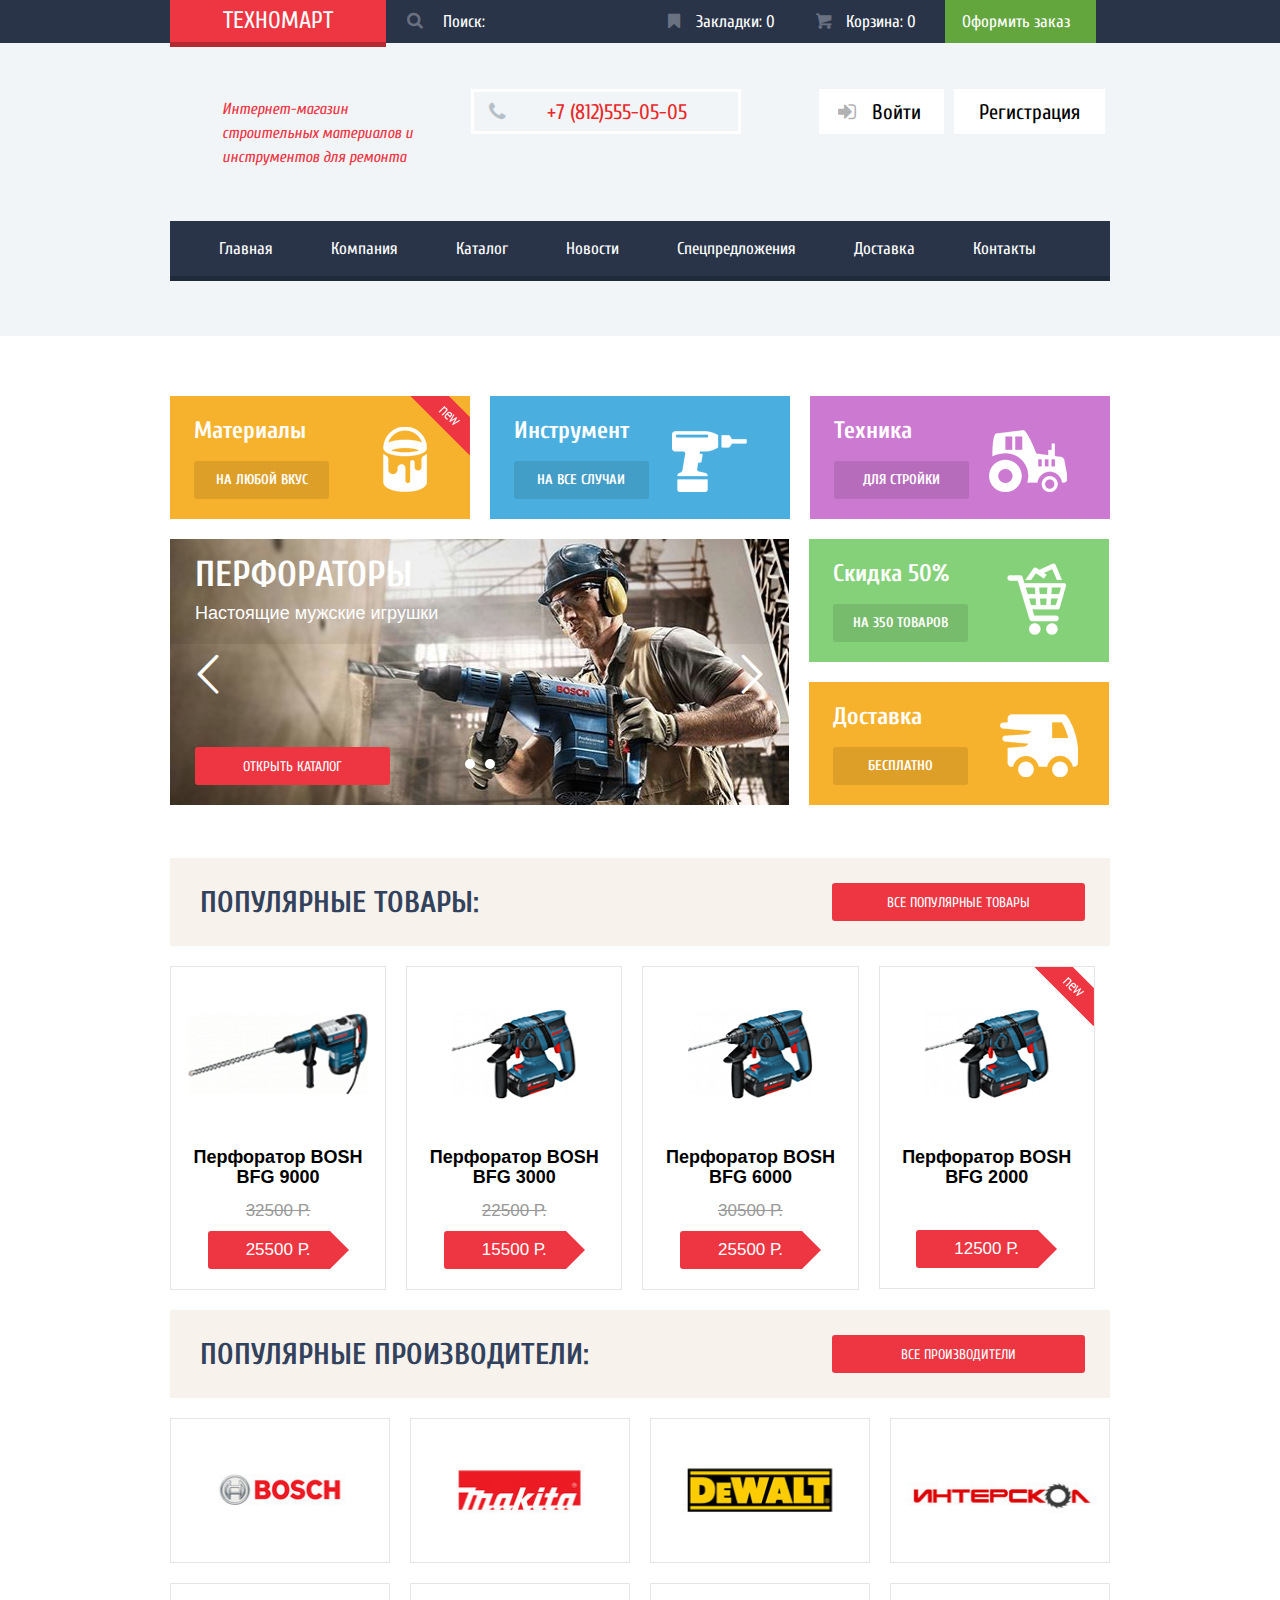
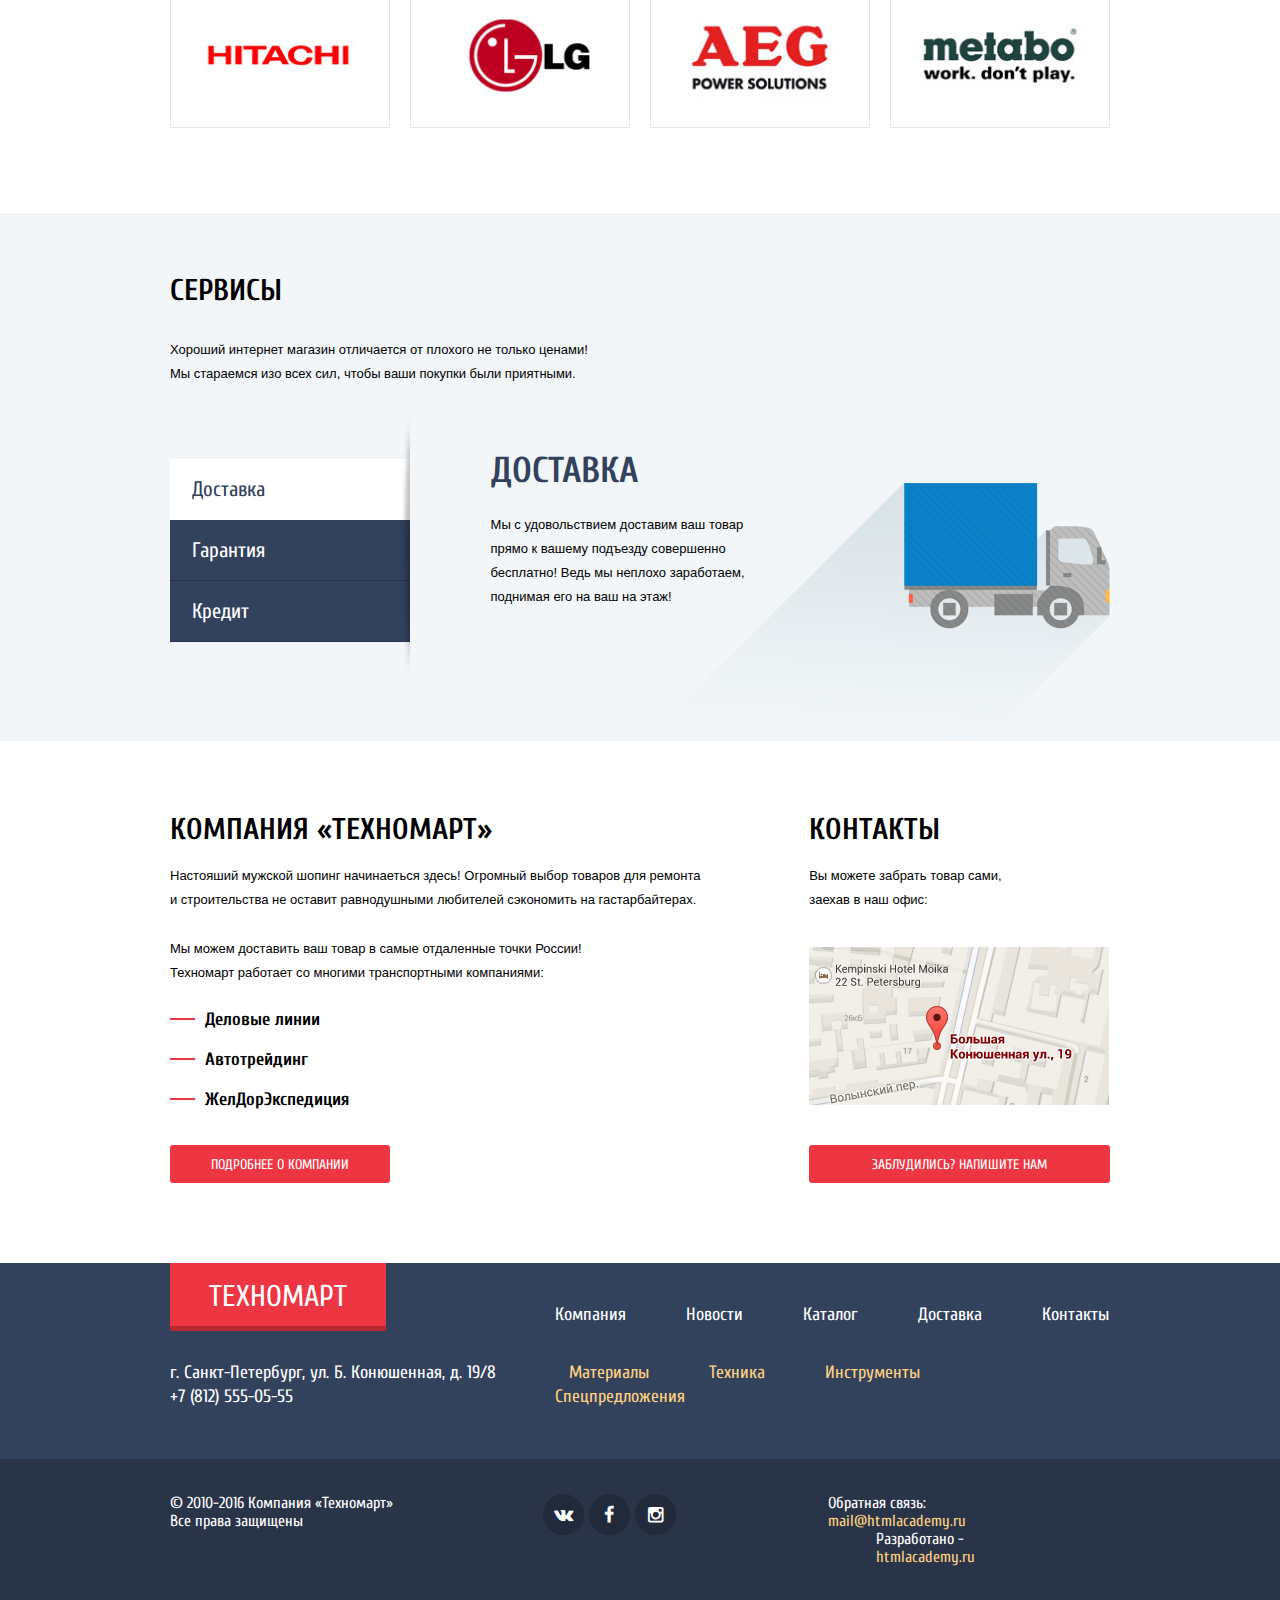
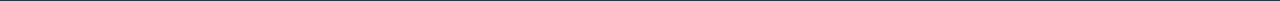
==== commit c2b9f509: "last edit and minify" ====
--- a/index.html
+++ b/index.html
@@ -3,14 +3,15 @@
 
 <head>
     <meta charset="utf-8">
-    <meta http-equiv="X-UA-Compatible" content="IE=edge,chrome=1">
     <title>Техномарт</title>
     <meta name="description" content="">
     <meta name="viewport" content="width=device-width">
     <link href="https://fonts.googleapis.com/css?family=Cuprum:400,400i,700,700i&subset=cyrillic" rel="stylesheet">
     <link href="https://fonts.googleapis.com/css?family=PT+Sans:400,700&subset=cyrillic" rel="stylesheet">
     <link rel="stylesheet" href="css/normalize.css">
-    <link rel="stylesheet" href="css/style.css">
+    <link rel="stylesheet" href="css/symbols-technomart.css">
+    <link rel="stylesheet" href="css/style.min.css">
+
 </head>
 
 <body>
@@ -38,7 +39,7 @@
                         <p>
                 </div>
                 <div class="shop-contact">
-                    <a href="tel:812 555 05 05" class="contact-phone icon-phone">+7 (812)555-05-05</a>
+                    <a href="tel:+78125550505" class="contact-phone icon-phone">+7 (812)555-05-05</a>
                     <p class="contact-address">г. Санкт-Петербург, ул. Б. Конюшенная, д. 19/8</p>
                 </div>
                 <div class="shop-login">
@@ -81,8 +82,8 @@
                 <a href="#" class="item-btn">Для стройки</a>
             </article>
             <article class="slider">
-                <button class="btn btn-left icon-left" type="button" id="btn-slide"></button>
-                <button class="btn btn-right icon-right" type="button" id="btn-slide"></button>
+                <button class="btn-slide btn-left icon-left" type="button"></button>
+                <button class="btn-slide btn-right icon-right" type="button"></button>
                 <div class="slide-dots">
                     <span class="dots dot-active"></span>
                     <span class="dots"></span>
@@ -285,7 +286,7 @@
                 <li><a href="#">Контакты</a></li>
             </ul>
             <div class="address">
-                <p class="address-text">г. Санкт-Петербург, ул. Б. Конюшенная, д. 19/8<br><a href="tel:812 555 05 55" class="address-tel">+7 (812) 555-05-55</a></p>
+                <p class="address-text">г. Санкт-Петербург, ул. Б. Конюшенная, д. 19/8<br><a href="tel:+78125550555" class="address-tel">+7 (812) 555-05-55</a></p>
             </div>
             <ul class="footer-list footer-list--good">
                 <li><a href="#">Материалы</a></li>
@@ -312,7 +313,7 @@
         </div>
     </footer>
     <div class="modal-content modal-content__index">
-        <button class="modal-content--close item-close" type="button"><Закрыть</button>
+        <button class="modal-content--close item-close" type="button">Закрыть</button>
         <form action="#" class="modal-content__form" method="GET">
             <div class="modal-content__user-form">
                 <p>
@@ -335,11 +336,11 @@
         <button class="modal-content--close modal-content__map-btn item-close" type="button">Закрыть</button>
         <div class="modal-content__iframe">
             <iframe src="https://www.google.com/maps/embed?pb=!1m18!1m12!1m3!1d1998.5989424124045!2d30.32089461615363!3d59.93879686904781!2m3!1f0!2f0!3f0!3m2!1i1024!2i768!4f13.1!3m3!1m2!1s0x4696310fca5ba729%3A0xea9c53d4493c879f!2z0JHQvtC70YzRiNCw0Y8g0JrQvtC90Y7RiNC10L3QvdCw0Y8g0YPQuy4sIDE5LCDQodCw0L3QutGCLdCf0LXRgtC10YDQsdGD0YDQsywgMTkxMTg2!5e0!3m2!1sru!2sru!4v1474826931580"
-                width="940" height="445" frameborder="0" allowfullscreen></iframe>
+                width="940" height="445" allowfullscreen></iframe>
         </div>
     </div>
     <div class="modal-overlay"></div>
-    <script src="js/script.js"></script>
+    <script src="js/script.min.js"></script>
 </body>
 
 </html>--- a/css/symbols-technomart.css
+++ b/css/symbols-technomart.css
@@ -0,0 +1,218 @@
+@font-face {
+    font-weight: normal;
+    font-style: normal;
+    font-family: "symbols-technomart";
+    src: url("../fonts/symbols-technomart.woff") format("woff"), url("../fonts/symbols-technomart.woff2") format("woff2");
+}
+
+[class^="icon-"]::before,
+[class*=" icon-"]::before {
+    display: inline-block;
+    width: 1em;
+    margin-right: 0.8em;
+    margin-left: 0.2em;
+    font-weight: normal;
+    line-height: 1em;
+    font-family: "symbols-technomart";
+    text-align: center;
+    text-transform: none;
+    text-decoration: inherit;
+    font-style: normal;
+    font-variant: normal;
+    speak: none;
+    opacity: 0.3;
+    -webkit-transition: all 0.2s linear;
+    transition: all 0.2s linear;
+}
+
+[class^="icon-"]:hover::before,
+[class*=" icon-"]:hover::before {
+    opacity: 1;
+}
+
+[class^="icon-"]:active::before,
+[class*=" icon-"]:active::before {
+    opacity: 0.5;
+}
+
+.icon-left::before {
+    content: "\3c";
+}
+
+
+/* "&lt;" */
+
+.icon-right::before {
+    content: "\3e";
+}
+
+
+/* "&gt;" */
+
+.icon-basket::before {
+    content: "\62";
+}
+
+
+/* "b" */
+
+.icon-facebook::before {
+    content: "\66";
+}
+
+
+/* "f" */
+
+.icon-twitter::before {
+    content: "\74";
+}
+
+
+/* "t" */
+
+.icon-vk::before {
+    content: "\76";
+}
+
+
+/* "v" */
+
+.icon-up::before {
+    content: "\2c4";
+}
+
+
+/* "˄" */
+
+.icon-down::before {
+    content: "\2c5";
+}
+
+
+/* "˅" */
+
+.icon-left-big::before {
+    content: "\2190";
+}
+
+
+/* "←" */
+
+.icon-right-big::before {
+    content: "\2192";
+}
+
+
+/* "→" */
+
+.icon-login::before {
+    content: "\2386";
+}
+
+
+/* "⎆" */
+
+.icon-logout::before {
+    content: "\241b";
+}
+
+
+/* "␛" */
+
+.icon-up-dir::before {
+    content: "\25b2";
+}
+
+
+/* "▲" */
+
+.icon-down-dir::before {
+    content: "\25bc";
+}
+
+
+/* "▼" */
+
+.icon-circle::before {
+    content: "\25cb";
+}
+
+
+/* "○" */
+
+.icon-circle-dot::before {
+    content: "\25cf";
+}
+
+
+/* "●" */
+
+.icon-star::before {
+    content: "\2605";
+}
+
+
+/* "★" */
+
+.icon-check-off::before {
+    content: "\2610";
+}
+
+
+/* "☐" */
+
+.icon-check-on::before {
+    content: "\2611";
+}
+
+
+/* "☑" */
+
+.icon-youtube::before {
+    content: "\f39e";
+}
+
+
+/* "" */
+
+.icon-home::before {
+    content: "🏠";
+}
+
+
+/* "\1f3e0" */
+
+.icon-user::before {
+    content: "👨";
+}
+
+
+/* "\1f468" */
+
+.icon-phone::before {
+    content: "📞";
+}
+
+
+/* "\1f4de" */
+
+.icon-instagramm::before {
+    content: "📷";
+}
+
+
+/* "\1f4f7" */
+
+.icon-search::before {
+    content: "🔍";
+}
+
+
+/* "\1f50d" */
+
+.icon-bookmark::before {
+    content: "🔖";
+}
+
+
+/* "\1f516" */--- a/css/style.min.css
+++ b/css/style.min.css
@@ -0,0 +1 @@
+body{position:relative;margin:0;padding:0;font-weight:400;font-size:14px;line-height:18px;font-family:'Cuprum', 'Arial', sans-serif;color:#fff}.container{max-width:960px;margin:0 auto;padding:0 10px}h1,h2,h3,p{margin:0}a{display:block;font-size:17px;line-height:17px;text-decoration:none;color:#ffffff;-webkit-transition:all 0.2s linear;transition:all 0.2s linear}ul{margin:0;padding:0;list-style:none}.link{padding:11px 0 9px;font-size:14px;line-height:18px;text-align:center;text-transform:uppercase;background:#ee3643;border-radius:3px}.link:hover{background:#ca2c37}.link:active{background:#ba2732}.new::before{content:'';position:absolute;top:0;right:0;z-index:10;width:60px;height:60px;background:url(../img/new-figure.png) no-repeat}.sizer-content{width:31.9%}.sizer-catalog{width:23%}.clearfix::after{content:'';display:table;clear:both}.page-header{margin-bottom:60px;padding-bottom:60px;font-size:0;background:#f1f5f7}.header-user-order{margin-bottom:46px;background:#293449}.header-user-order .page-title,.header-user-order a,.header-user-order .search-form,.header-user-order form{display:inline-block;vertical-align:top}.header-user-order .page-title{width:23%;text-align:center;background:#ee3643;box-shadow:0 5px 0 #b52933}.header-user-order .page-title:hover{background:#ca2c37;box-shadow:0 5px 0 #9a212a}.header-user-order .page-title:active{background:#ba2732;box-shadow:0 5px 0 #8e1e26}.page-title .index-link{padding:9px 0;font-size:24px;font-weight:400;line-height:24px;text-transform:uppercase}.header-user-order .search-form{width:27.5%;padding:12px 17px 10px;font-size:17px;line-height:18px}.search-form .search-input{font-size:17px;line-height:18px;color:#fff;background:transparent;border:none;outline:none}.search-form:hover,.header-user-order .user-bookmarks:hover,.header-user-order .user-basket:hover{background:#212a3a}.header-user-order .user-bookmarks:active,.header-user-order .user-basket:active{opacity:0.5}.header-user-order .user-bookmarks,.header-user-order .user-basket,.header-user-order .user-order-btn{width:16%;padding:12px 17px;font-size:17px;line-height:19px}.header-user-order .basket-fill{background:#ee3643}.header-user-order .basket-fill:hover{background:#ca2c37}.header-user-order .basket-fill:active{background:#ba2732}.header-user-order .user-order-btn{background:#63a63e}.header-user-order .user-order-btn:hover{background:#5fbb2d}.header-user-order .user-order-btn:active{opacity:0.6}.header-user-block{margin-bottom:44px}.header-user-block .shop-title{float:left;width:32%;padding:8px 52px;font-size:16px;font-weight:inherit;line-height:24px;font-style:italic;color:#ee3643}.header-user-block .shop-contact{float:left;width:28.7%;text-align:center}.shop-contact .contact-phone{padding:9px 0 9px;padding-right:42px;font-size:21px;line-height:18px;color:#e9292a;border:3px solid #fff}.shop-contact .contact-address{font-size:inherit;line-height:24px;color:#000}.shop-contact .icon-phone::before,.shop-contact .icon-phone:hover::before{margin-right:40px;color:#b7bfc8;opacity:1}.header-user-block .shop-login{float:right;width:31%}.shop-login .btn{display:inline-block;padding:12px 25px;font-size:21px;line-height:18px;color:#000;background:hsl(0, 0%, 100%)}.shop-login .btn:hover{color:#ee3643}.shop-login .btn:hover::before{color:#32425c}.shop-login .btn:active{color:rgba(0, 0, 0, 0.6)}.shop-login .login{margin-right:10px;padding-left:14px;padding-right:23px}.shop-login .login:before{margin-right:14px}.shop-login .register{padding:14px 25px 13px}.header-page-menu{background:#293449}.header-menu ul{margin:0;padding:0 20px;list-style:none;box-shadow:0 5px 0 0 #212a3a}.header-menu li{display:inline-block;vertical-align:top;font-size:0}.header-menu a{padding:19px 29px;font-size:17px;line-height:17px}.header-menu a:hover{background:#212a3a}.header-menu a:active{opacity:0.6}.page-content{margin-bottom:53px;font-size:0}.page-content article{display:inline-block;vertical-align:top}.page-content .content-item{position:relative;padding:20px 24px;margin-right:20px;margin-bottom:20px;font-size:24px;font-weight:700;line-height:30px;background-repeat:no-repeat;background-position:bottom 27px right 43px}.page-content .content-item:nth-child(3n),.page-content .item_grn{margin-right:0}.item_ylw{background:#f6b22d;background-image:url(../img/paint-item.png)}.item_ylw:last-of-type{margin-right:0;margin-bottom:0;background-image:url(../img/auto-item.png);background-position:bottom 28px right 31px}.item_bl{background:#4aafde;background-image:url(../img/dril-item.png);background-position:bottom 29px right 28px}.item_prl{background:#cc79d1;background-image:url(../img/tractor-item.png);background-position:bottom 30px right 31px}.item_grn{background:#85d179;background-image:url(../img/basket-item.png);background-position:bottom 25px right 45px}.content-item .item-btn{width:135px;margin-top:15px;padding:10px 0;font-size:14px;line-height:18px;text-transform:uppercase;text-align:center;background:rgba(0, 0, 0, 0.1);border-radius:3px}.content-item .item-btn:hover{background:rgba(0, 0, 0, 0.2)}.content-item .item-btn:active{background:rgba(0, 0, 0, 0.3)}.page-content .slider{position:relative;float:left;width:65.9%;margin-right:20px;overflow:hidden}.slider .btn-slide{position:absolute;width:45px;height:45px;padding:0;font-size:45px;line-height:18px;background:transparent;border:none;outline:none;cursor:pointer}.slider .btn-slide::before{margin:0;color:#fff;opacity:1}.slider .btn-left{top:50%;left:15px;margin-top:-20px;background-position:-9px -9px}.slider .btn-right{top:50%;right:15px;margin-top:-20px;background-position:-52px -9px}.slider .slide-dots{position:absolute;left:50%;bottom:36px;margin-left:-15px;width:30px;height:10px}.slide-dots .dots{display:inline-block;width:10px;height:10px;margin-right:10px;background:#fff;border:2px solid #fff;border-radius:50%}.slide-dots .dots:last-child{margin-right:0}.dot-active{background:#ee3643}.slider .slider-inner{font-size:0}.slider-inner .slide{display:none;vertical-align:top;width:100%;min-height:266px;padding:20px 25px;background:url(../img/slide-1.png) no-repeat 100% 100%}.slider-inner .slide:last-of-type{background-image:url(../img/slide-2.png)}.slide .slide-title{margin-bottom:10px;font-size:36px;font-weight:700;line-height:32px;text-transform:uppercase}.slide .slide-desc{font-size:18px;line-height:24px;font-family:'PTsans', sans-serif}.slide .slide-btn{position:absolute;bottom:20px;width:195px}.slider-inner .slide-show{display:block}.popular-good{margin-bottom:20px}.popular-header{width:100%;margin-bottom:20px;padding:25px 25px 25px 30px;background:#f7f3ec}.popular-header .popular-title{float:left;margin-top:5px;font-size:30px;line-height:1em;text-transform:uppercase;color:#32425c}.popular-header .popular-link{float:right;width:253px}.popular-good .catalog-items{font-size:0}.catalog-items .catalog-item{position:relative;display:inline-block;vertical-align:top;margin-right:20px;font-family:'PTsans', sans-serif;text-align:center;border:1px solid #e5e5e5}.catalog-item:nth-child(4n){margin-right:0}.catalog-item .item-hover{position:absolute;top:0;left:0;display:none;width:100%;height:175px;padding:40px 0;text-align:center;text-transform:uppercase;background:#fff}.item-hover .item{width:141px;margin:0 auto;padding:10px;font-size:14px;font-family:'Cuprum', sans-serif;line-height:18px;color:#fff;text-align:center;border-radius:3px}.item-hover .item-buy{margin-bottom:7px;color:#fff;text-align:left;background:#63a63e;box-shadow:inset 0 -3px 0 0 #367315}.item-hover .item-buy::before{margin-right:25px}.item-hover .item-buy:hover{background-color:#5fbb2d}.item-hover .item-buy:active{background-color:#518534;box-shadow:none}.item-hover .item-bookmark{padding:7px;color:#32425c;background:#fff;border:3px solid #63a63e}.item-hover .item-bookmark:hover{border-color:#32425c}.item-hover .item-bookmark:active{border-color:#32425c;opacity:0.3}.catalog-item .catalog-item-img{width:100%;height:175px;margin-bottom:5px}.catalog-item-img img{max-width:100%}.catalog-item .catalog-item-title{padding:0 20px;margin-bottom:15px;font-size:18px;line-height:20px;color:#000}.catalog-item .discount{min-height:17px;margin-bottom:11px;font-size:17px;line-height:18px;color:#999;text-decoration:line-through}.catalog-item .price{position:relative;width:141px;padding:10px 0 11px;margin:0 auto 20px;font-size:17px;line-height:17px;background:#ee3643;border-radius:3px;cursor:default}.catalog-item .price::after{content:'';position:absolute;top:0;right:-19px;width:0;height:0;border:19px solid #fff;border-left-color:#ee3643}.catalog-item:hover .item-hover{display:block}.catalog-item:hover{box-shadow:0 10px 25px rgba(41, 52, 73, 0.5)}.popular-maker{margin-bottom:65px}.popular-maker .maker-block{font-size:0}.maker-block .maker-link{display:inline-block;vertical-align:top;width:220px;height:145px;margin-right:20px;margin-bottom:20px;border:1px solid #e5e5e5}.maker-block .maker-link:nth-child(4n){margin-right:0}.maker-block .maker-link:hover{box-shadow:0 10px 25px 0 rgba(41, 52, 73, 0.5)}.maker-block .maker-link:active{box-shadow:0 4px 10px 0 rgba(41, 52, 73, 0.5)}.maker-block .maker-link:active img{opacity:0.3}.service{margin-bottom:80px;padding-top:1px;background:#f2f6f8}.service .service-text{margin-top:65px;margin-bottom:25px}.service-text .service-title{margin-bottom:35px;font-size:30px;line-height:24px;color:#000;text-transform:uppercase}.service-text .service-desc{margin-bottom:15px;font-size:13px;font-family:'PTsans', sans-serif;line-height:24px;color:#000}.features-tab input{display:none}.service-features .tab-controls{position:relative;float:left;width:25.5%;padding:48px 0;margin-right:80px}.service-features .tab-controls::before{content:'';position:absolute;top:0;bottom:0;right:0;z-index:10;width:10px;background:url(../img/shadow.png) no-repeat 0 0}.tab-controls .tab-toggle{display:block;width:100%;padding:15px 22px 16px;font-size:21px;line-height:30px;background:#32425c;box-shadow:inset 0 -1px 0 #293449}.tab-controls .tab-toggle:hover{background:#293449}.tab-1:checked~.tab-controls .toggle-1,.tab-2:checked~.tab-controls .toggle-2,.tab-3:checked~.tab-controls .toggle-3{color:#32425c;background:#fff;box-shadow:none}.service-features .features-desc{float:right;width:65.9%}.features-desc .desc-block{width:100%;min-height:330px;padding:48px 0 0}.desc-block .desc-wrapp{width:44.3%}.desc-wrapp .desc-title{margin-bottom:30px;font-size:36px;line-height:24px;color:#32425c;text-transform:uppercase}.desc-wrapp .desc-text{font-size:13px;font-family:'PTsans', sans-serif;line-height:24px;color:#000}.desc--credit .desc-text{margin-bottom:30px}.desc--guarantee .desc-wrapp{width:61%}.desc-wrapp .desc-link{width:71%}.desc--deliver{display:none;background:url(../img/service-auto.png) no-repeat;background-position:top 72px right 0}.desc--guarantee{display:none;background:url(../img/service-guarantee.png) no-repeat;background-position:top 48px right 0}.desc--credit{display:none;background:url(../img/service-credit.png) no-repeat;background-position:top 48px right 0}.tab-1:checked~.features-desc .desc--deliver,.tab-2:checked~.features-desc .desc--guarantee,.tab-3:checked~.features-desc .desc--credit{display:block}.about-comp{margin-bottom:80px;color:#000}.about-comp .company{float:left;width:57%}.about-comp .company-title{margin-bottom:25px;font-size:30px;text-transform:uppercase}.about-comp .company-text{margin-bottom:25px;font-size:13px;font-family:"PTsans", sans-serif;line-height:24px}.company .company-text:nth-of-type(2){margin-bottom:0}.company .company-list{margin-bottom:35px}.company-list li{position:relative;margin-bottom:20px;padding-left:35px;font-size:18px;line-height:20px;font-weight:700}.company-list li::before{content:'';position:absolute;top:50%;left:0;width:25px;height:2px;margin-top:-2px;background:#ee3643}.company .company-more{width:41%}.about-comp .company-contact{float:right;width:32%}.company-contact .company-text{margin-bottom:35px}.company-contact .company-maps{width:300px;height:158px;margin-bottom:40px;background:url(../img/img-map.png) no-repeat;cursor:pointer}.company-maps img{width:100%;height:auto}.footer-menu{padding-bottom:50px;background:#32425c}.footer-menu a,.footer-menu p{font-size:18px;line-height:24px}.footer-menu .menu-title{float:left;width:23%;text-align:center;background:#ee3643;box-shadow:inset 0 -5px 0 0 #b52933}.menu-title .menu-link{padding:19px;font-size:30px;line-height:30px;text-transform:uppercase}.footer-menu .menu-title:hover{background:#ca2c37;box-shadow:inset 0 -5px 0 #9a212a}.footer-menu .menu-title:active{background:#ba2732;box-shadow:inset 0 -5px 0 #8e1e26}.footer-menu .footer-list{float:right;width:59%;margin-top:40px;padding-bottom:10px;font-size:0}.footer-list li{display:inline-block;vertical-align:bottom;margin-right:60px}.footer-list li:last-child{margin-right:0}.footer-menu .address{float:left;width:35%;margin-top:30px}.footer-menu .footer-list--good{margin-top:24px;padding:0}.footer-list--good a{color:#ffd180}.footer-list--good li:first-child{margin-left:14px}.footer-list a:hover{text-decoration:underline}.footer-list a:active{opacity:0.5}.page-footer{padding:35px 0;font-size:16px;line-height:18px;background:#293449}.page-footer .footer-copyright{float:left;width:24%}.page-footer .footer-social{float:left;width:46%;font-size:0;text-align:center}.footer-social .social{display:inline-block;vertical-align:middle;width:41px;height:41px;margin-right:5px;padding-top:12px;font-size:18px;line-height:11px;text-align:center;background:#212a3a;border-radius:50%}.footer-social .social::before{margin:0;padding:0;opacity:1}.footer-social .social:hover,.footer-social .social:active{background:#ee3643}.page-footer .feedback{float:right;width:30%}.feedback .feedback-text{float:left}.feedback .feedback-text:last-child{margin-left:48px}.feedback-text .feedback-link{font-size:16px;line-height:18px;color:#ffd180}.feedback-text .feedback-link:hover{text-decoration:underline}.feedback-text .feedback-link:active{color:#ee3643}.page-header--catalog{margin-bottom:0}.page-content--catalog{margin-bottom:60px;font-size:14px;font-family:'PTsans', sans-serif}.shop-logged{float:right;width:32%}.shop-logged .login{width:100%;padding:12px 10px;font-size:21px;color:#000;background:#fff}.shop-logged .login::before,.shop-logged .login::after{font-style:22px;line-height:18px;color:#32425c}.shop-logged .login::after{content:'\241b';padding-left:30px;font-family:'symbols-technomart';opacity:0.3}.shop-logged .login:hover::after{opacity:1}.shop-logged .login:active,.shop-logged .login:active::before,.shop-logged .login:active::after{color:rgba(50, 66, 92, 0.3)}.shop-logged .logged-link{display:inline-block;vertical-align:top;margin-top:10px;font-size:16px;color:#32425c;text-decoration:underline;text-align:center}.shop-logged .logged-link:hover{color:#ee3643}.shop-logged .logged-link:active{color:#32425c;opacity:0.3}.shop-logged .dotted{width:12px;height:12px;margin-top:13px;margin-right:10px;background:#32425c;border-radius:50%;border:4px solid #f2f6f8}.order{margin-left:20px;margin-right:15px}.breadcrumb{margin-top:25px;font-size:0}.breadcrumb a{display:inline-block;vertical-align:top;font-size:13px;font-family:'PTsans', sans-serif;line-height:18px;text-transform:uppercase;color:#000}.breadcrumb [class*="icon-"]::before,.breadcrumb [class*="icon-"]:hover::before,.breadcrumb [class*="icon-"]:active::before{font-size:16px;line-height:18px;color:#c1c6ce;opacity:1}.breadcrumb .breadcrumb-link{padding-left:14px}.page-content .content-title{width:100%;margin-top:25px;margin-bottom:20px;padding:32px 30px;font-size:30px;font-weight:400;font-family:"Cuprum", sans-serif;line-height:30px;color:#32425c;text-transform:uppercase;background:#f2f6f8}.content-filter{float:left;width:23%;margin-right:20px;text-transform:uppercase;color:#000}.catalog-block{float:left;width:74.7%}.content-filter .filter-title{width:100%;margin-bottom:20px;padding:10px 18px;font-size:13px;line-height:18px;color:#000;background:#f7f3ec;border-radius:3px}.content-filter .filter{margin:0;margin-bottom:20px;padding:0;padding-bottom:25px;border:none;border-bottom:1px solid #e5e5e5;outline:none}.content-filter .filter:last-of-type{margin-bottom:30px;border-bottom:none}.filter legend{margin-bottom:15px;font-size:17px;line-height:30px;font-weight:700}.price-filter .range-controls{position:relative;margin-bottom:13px;width:100%;padding:39px 20px;background:#f7f3ec;border-radius:3px}.range-controls .scale{height:2px;background-color:#d7dcde}.scale .bar{margin-right:28px;height:2px;background:#00ca74}.toggle{position:absolute;width:20px;height:20px;border:8px solid #fff;border-radius:50%;background-color:#ababab;cursor:pointer}.toggle-min{top:30px;left:10px}.toggle-max{top:30px;right:38px}.price-controls{font-size:0}.price-controls label{display:inline-block;width:44%}.price-controls .max-price{text-align:right}.price-controls input{width:100%;padding:10px;font-size:17px;line-height:18px;text-align:center;color:#283136;border:none;border-radius:3px;outline:none;background-color:#f7f3ec}.price-controls .separator{margin:0 10px;font-size:16px;line-height:18px}.filter-maker input,.filter-power input{display:none}.filter-maker label,.filter-power label{position:relative;display:block;margin-bottom:23px;padding-left:35px;font-size:15px;line-height:20px}.filter-maker label::before,.filter-power label::before{content:'\2610';position:absolute;top:0;left:0;width:23px;height:23px;font-size:28px;font-family:"symbols-technomart";color:#c1c1c1}.maker-check:checked+label::before{content:'\2611'}.maker-check:disabled+label::before{opacity:0.3}.filter-power label::before{content:'\25cb'}.power-radio:checked+label::before{content:'\25cf'}.ower-radio:disabled+label::before{opacity:0.3}.content-filter .btn-submit{width:65%;padding:9px 0 9px;font-size:inherit;font-family:inherit;line-height:inherit;text-transform:uppercase;text-align:center;background:transparent;border:1px solid #e5e5e5;outline:none}.content-filter .btn-submit:hover{border-color:#bdc6ca}.content-filter .btn-submit:active{border-color:#ee3643}.catalog-block .catalog-sort{display:inline-block;vertical-align:top;width:100%;margin-bottom:20px;padding:10px 19px 6px;font-size:0;font-weight:inherit;font-family:'PTsans', sans-serif;line-height:18px;text-transform:uppercase;background:#f7f3ec}.catalog-sort .sort-title{display:inherit;margin:0;margin-right:40px;font-size:13px;color:#000}.catalog-sort .sort-item{display:inherit;margin-right:40px;font-size:13px;color:rgba(0, 0, 0, 0.3);border-bottom:1px dotted #ee3643}.catalog-sort .sort-item:hover{color:rgba(0, 0, 0, 1);border-bottom-style:solid}.catalog-sort .sort-item:active{border:none}.catalog-sort .active-sort{color:#ee3643;border:none}.catalog-sort .active-sort:hover{border:none}.catalog-sort .arrow-block{float:right}.arrow-block .arrow-item{display:inline-block;vertical-align:top;margin-right:20px;font-size:23px;line-height:20px;color:#c1c1c1}.arrow-block .arrow-item:last-of-type{margin-right:0}.arrow-block .arrow-item:before{width:11px;height:11px;margin:0}.arrow-block .arrow-item:hover{color:rgba(0, 0, 0, 1)}.arrow-block .arrow-item:active::before{color:#ee3643;opacity:1}.arrow-block .active-arrow::before{color:#ee3643;opacity:1}.arrow-block .active-arrow:hover{color:#ee3643}.catalog-items--perforators .catalog-item--perforators{width:31%;margin-bottom:20px;margin-right:20px}.catalog-items--perforators .catalog-item--perforators:nth-child(3n){margin-right:0}.catalog-block .catalog-pagination{margin-top:50px;font-size:0}.catalog-pagination .pagination-item{display:inline-block;vertical-align:top;padding:10px 15px 10px 16px;margin-right:10px;font-size:13px;font-family:'PTSans', sans-serif;line-height:18px;color:#000;text-align:center;text-transform:uppercase;border:1px solid #e5e5e5}.catalog-pagination .pagination-item:hover{border-color:#bdc6ca}.catalog-pagination .pagination-item:active{border-color:#ee3643}.catalog-pagination .pagination-active{background:#ee3643;color:#fff}.about-catalog{padding:70px 0;line-height:24px;color:#000;background:#f7f3ec}.about-catalog .about-title{margin-bottom:30px;font-size:30px;font-family:'Cuprum', sans-serif;text-transform:uppercase}.about-catalog .about-text{font-size:13px;font-family:'PTsans', sans-serif}.modal-overlay{position:fixed;width:100%;height:100%;display:none;top:0;left:0;z-index:10;background:rgba(0, 0, 0, 0.5)}.modal-overlay--show{display:block}.modal-content{position:absolute;left:50%;z-index:20;display:none;width:620px;margin-left:-310px;background:#fff;box-shadow:0 20px 40px 0 rgba(41, 52, 73, 0.75);border-top:7px solid #ee3643}.modal-content__catalog{top:420px}.modal-content--close{position:absolute;top:5px;right:5px;width:25px;height:25px;padding:0;font-size:0;background:#fff;border:none;outline:none;cursor:pointer}.modal-content--close::before,.modal-content--close::after{content:"";position:absolute;top:10px;left:0;width:25px;height:5px;background:#ee3643}.modal-content--close::before{transform:rotate(-45deg)}.modal-content--close::after{transform:rotate(45deg)}.modal-content__catalog .modal-catalog__text{width:100%;padding:50px 0;padding-left:100px}.modal-catalog__text p{position:relative;font-size:30px;line-height:65px;color:#000;text-align:center}.modal-catalog__text p::before{content:"";position:absolute;top:0;left:0;width:65px;height:65px;border-radius:50%;background:#63a63e url(../img/modal-check.png) no-repeat center center}.modal-content__button{width:100%;padding:37px 80px;font-size:0;background:#f7f3ec}.modal-content__button .modal-catalog__btn,.modal-content__button .modal-content__btn{display:inline-block;width:47.8%;margin-right:20px;padding:10px 0;font-size:14px;line-height:18px;color:#fff;text-align:center;text-transform:uppercase;background:#ee3643;border-radius:3px;border:none;outline:none}.modal-content__button .modal-catalog__btn:nth-child(2n){margin-right:0}.modal-catalog__btn:hover,.modal-content__btn:hover{background:#ca2c37}.modal-catalog__btn:active,.modal-content__btn:active{background:#ba2732}.modal-content__button .modal-catalog__btn--close{color:#000;background:#fff;cursor:pointer}.modal-content__button .modal-catalog__btn--close:hover,.modal-content__button .modal-catalog__btn--close:active{outline:2px solid #000}.modal-content__index{bottom:200px}.modal-content__user-form{padding:48px 80px 30px;font-size:0}.modal-content__user-form p{display:inline-block;width:47.8%;margin-right:20px;margin-bottom:20px}.modal-content__user-form p:nth-child(2n){margin-right:0}.modal-content__user-form label{display:block;margin-bottom:10px;font-size:18px;line-height:18px;color:#000}.modal-content__user-form input{width:100%;padding:8px 14px;font-size:13px;line-height:18px;color:#000;border:2px solid #d7dcde;box-sizing:border-box}.modal-content__user-form textarea{width:100%;margin:0;padding:8px 14px;font-size:13px;line-height:18px;color:#000;border:2px solid #d7dcde}.modal-content__button .modal-content__btn--submit{width:100%}.modal-content__map{position:absolute;bottom:350px;left:50%;z-index:20;display:none;width:940px;height:445px;margin-left:-470px;box-shadow:0 0 15px 2px rgba(35, 31, 32, 0.5);background:#ccc url(../img/img-map.png) no-repeat center center}.modal-content__map .modal-content__map-btn{background:transparent}.modal-content--show,.modal-map--show{display:block;animation:show 0.8s}.modal-error{animation:error 0.7s}@keyframes "error"{0% 100%{transform:translateY(0);}10% 30% 50% 70% 90%{transform:translateY(-10px);}20% 40% 60% 80%{transform:translateY(10px);}}@keyframes "show"{0%{transform:translateX(-700px);}40%{transform:translateX(640px);}70%{transform:translateX(-320px);}100%{transform:translateX(0);}}